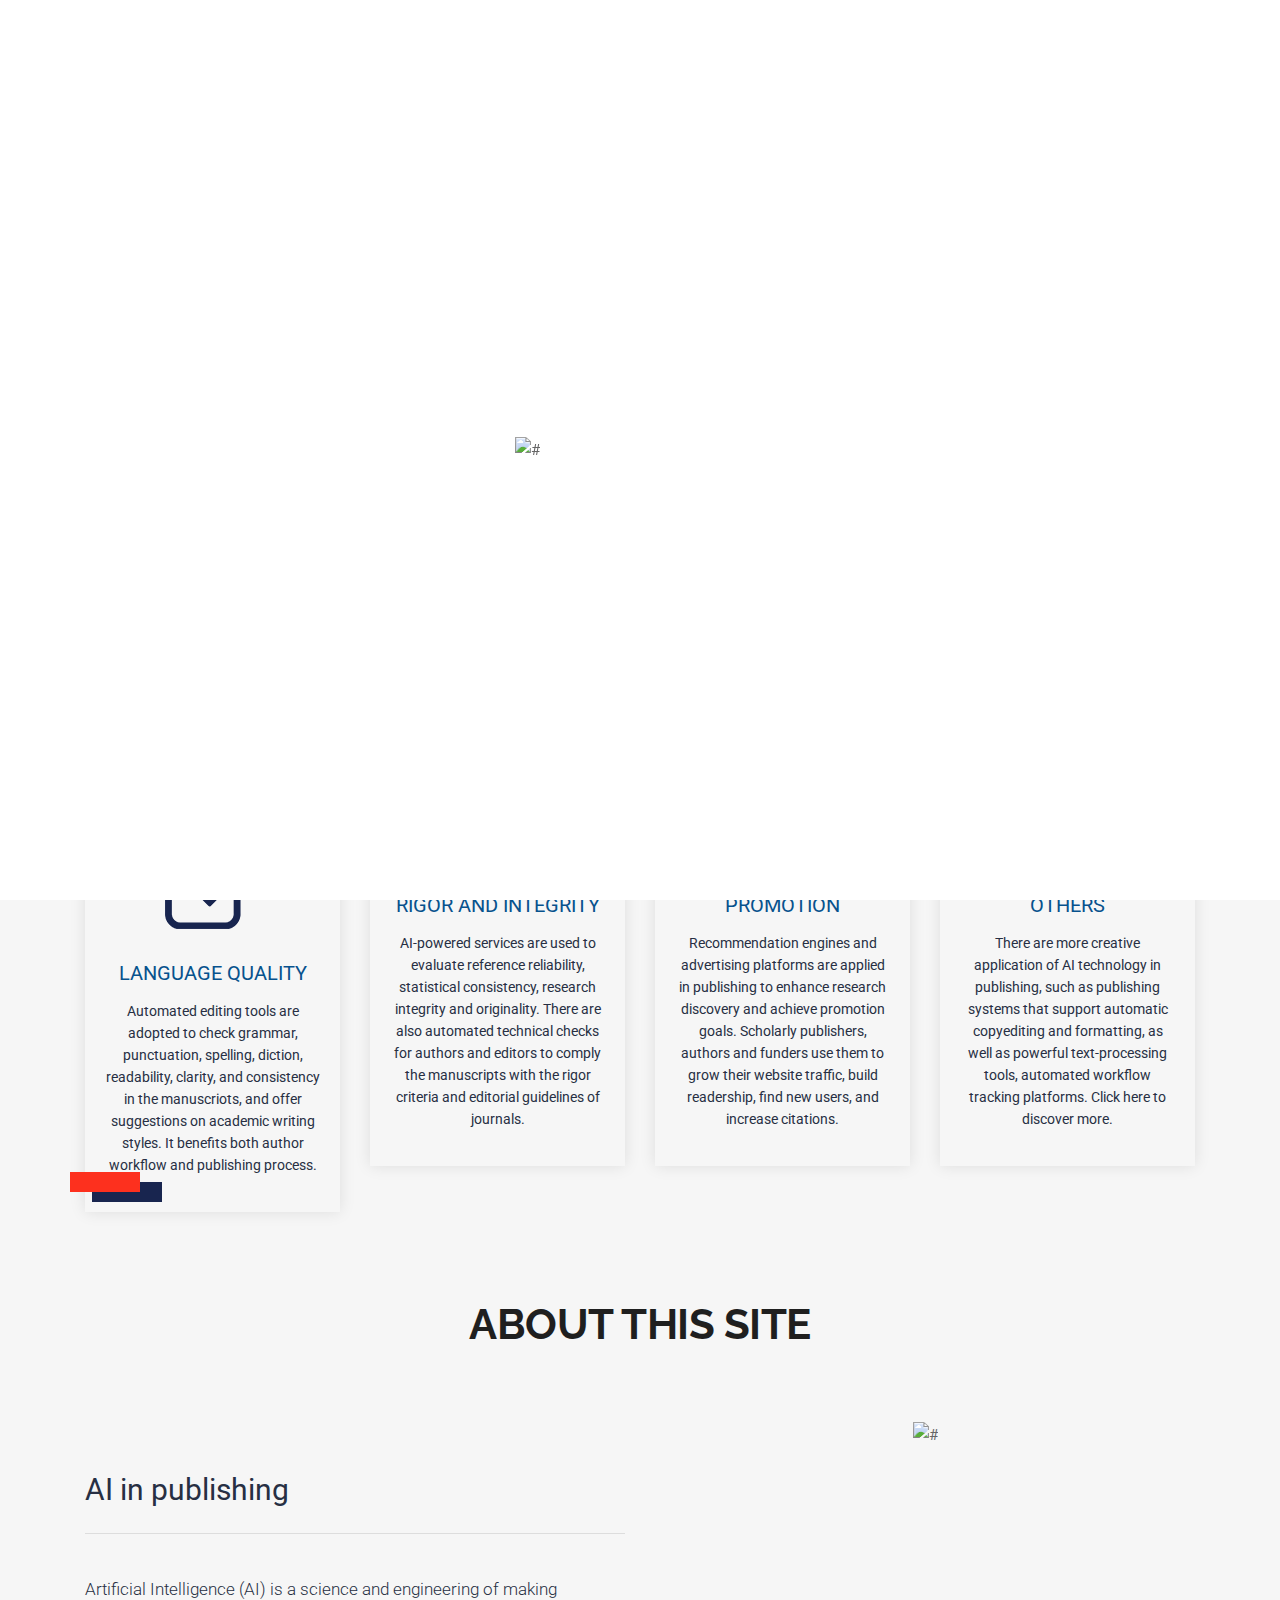
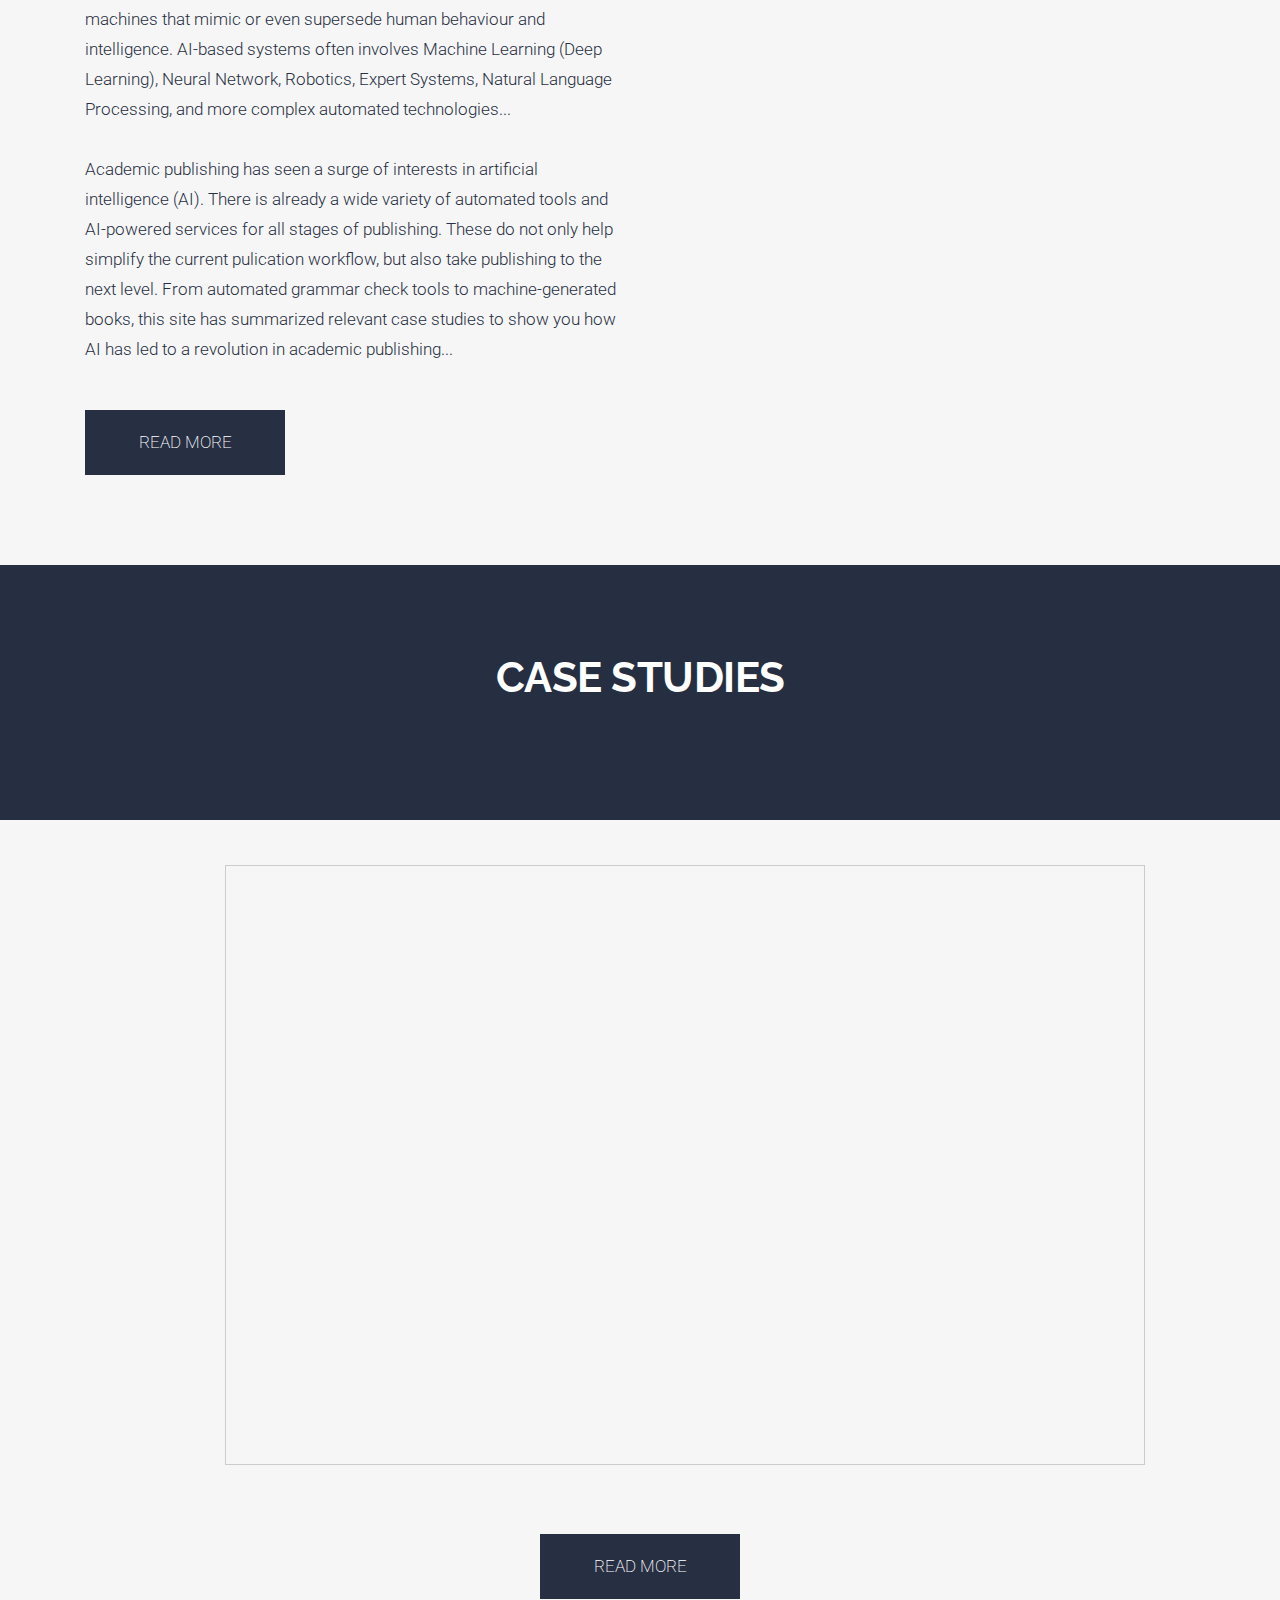
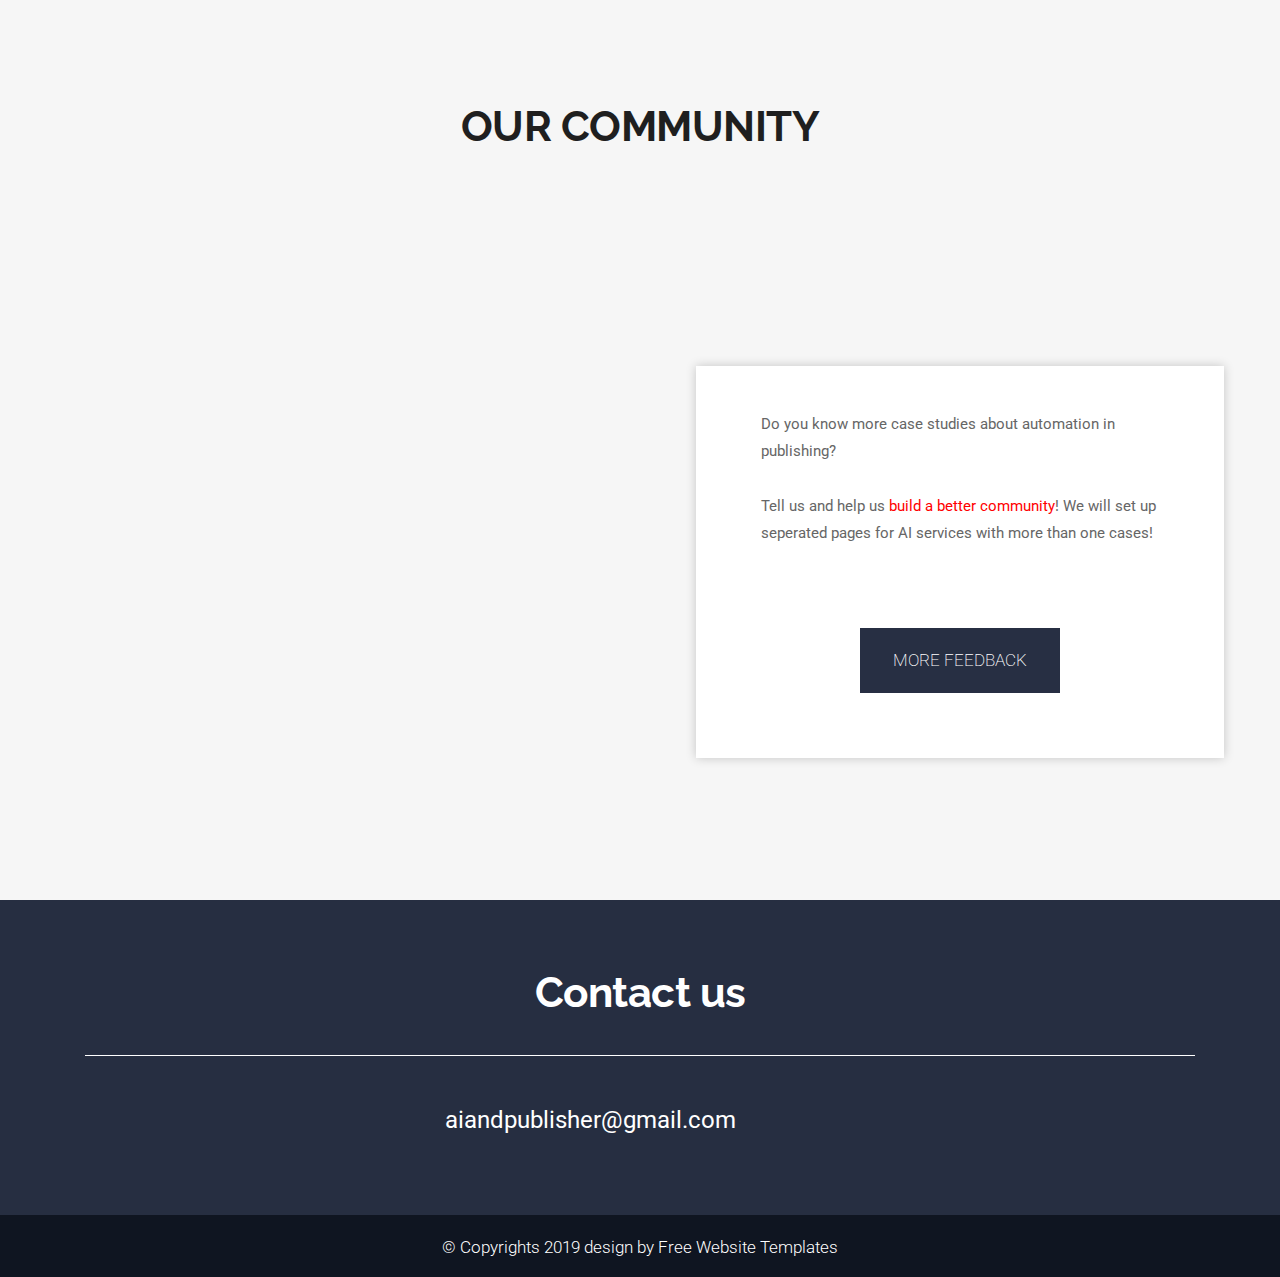
==== index.html @ 9fa007c0 "Update index.html" ====
<!DOCTYPE html>
<html lang="en">
   <!-- Basic -->
   <head>
      <meta charset="utf-8">
      <meta http-equiv="X-UA-Compatible" content="IE=edge">
      <!-- Mobile Metas -->
      <meta name="viewport" content="width=device-width, minimum-scale=1.0, maximum-scale=1.0, user-scalable=no">
      <!-- Site Metas -->
      <title>AI in Publishing - Case Study </title>
      <meta name="keywords" content="">
      <meta name="description" content="">
      <meta name="author" content="">
      <!-- Site Icons -->
      <link rel="shortcut icon" href="#" type="image/x-icon" />
      <link rel="apple-touch-icon" href="#" />
      <!-- Bootstrap CSS -->
      <link rel="stylesheet" href="css/bootstrap.min.css" />
      <!-- Pogo Slider CSS -->
      <link rel="stylesheet" href="css/pogo-slider.min.css" />
      <!-- Site CSS -->
      <link rel="stylesheet" href="css/style.css" />
      <!-- Responsive CSS -->
      <link rel="stylesheet" href="css/responsive.css" />
      <!-- Custom CSS -->
      <link rel="stylesheet" href="css/custom.css" />
      <!--[if lt IE 9]>
      <script src="https://oss.maxcdn.com/libs/html5shiv/3.7.0/html5shiv.js"></script>
      <script src="https://oss.maxcdn.com/libs/respond.js/1.4.2/respond.min.js"></script>
      <![endif]-->
   </head>
   <body id="home" data-spy="scroll" data-target="#navbar-wd" data-offset="98">
      <!-- LOADER -->
      <div id="preloader">
         <div class="loader">
            <img src="images/loader.gif" alt="#" />
         </div>
      </div>
      <!-- END LOADER -->
      <div class="wrapper">
      <nav id="sidebar">
         <div class="menu_section">
            <ul>
               <li><a href="index.html">Home</a></li>
               <li><a href="about.html">About</a></li>
               <li><a href="services.html">Case Studies</a></li>
               <li><a href="contact.html">Feedback</a></li>
            </ul>
         </div>
      </nav>
      <div id="content">
         <!-- Start header -->
         <header class="top-header">
            <div class="container">
               <div class="row">
                  <div class="col-sm-6">
                     <div class="logo_main">
                        <a href="index.html"><img src="images/main_logo.png" /></a>
                        
                     </div>
                  </div>
                  <div class="col-sm-6">
                     <button type="button" id="sidebarCollapse" class="btn btn-info navbar-btn"><img src="images/menu_icon.png"></button>
                  </div>
               </div>
            </div>
         </header>
         <!-- End header -->
         <!-- Start Banner -->
         <div class="ulockd-home-slider">
            <div class="container-fluid">
               <div class="row">
                  <div class="pogoSlider" id="js-main-slider">
                     <div class="pogoSlider-slide" style="background-image:url(images/slider_1.jpg);">
                        <div class="container">
                           <div class="row">
                              <div class="col-md-12">
                                 <div class="slide_text">
                                    <h6>PUBLISHING AI</h6> 
                                    <h4 style="font-size: 350%">Language Quality</h4>
                                    <h4 style="font-size: 230%">Better academic writing styles</h4>
                                    <br>
                                    <a class="readmore_bt" href="language_quality.html">Read More</a>
                                 </div>
                              </div>
                           </div>
                        </div>
                     </div>
                     <div class="pogoSlider-slide" style="background-image:url(images/slider_1.jpg);">
                        <div class="container">
                           <div class="row">
                              <div class="col-md-12">
                                 <div class="slide_text">
                                    <h6>PUBLISHING AI</h6> 
                                    <h4 style="font-size: 350%">Integrity and Rigor </h4>
                                   <h4 style="font-size: 230%">Compliance with academic criteria </h4>
                                    <br>
                                    <a class="readmore_bt" href="rigor.html">Read More</a>
                                 </div>
                              </div>
                           </div>
                        </div>
                     </div>
                     <div class="pogoSlider-slide" style="background-image:url(images/slider_1.jpg);">
                        <div class="container">
                           <div class="row">
                              <div class="col-md-12">
                                 <div class="slide_text">
                                    <h6>PUBLISHING AI</h6> 
                                    <h4 style="font-size: 350%">Promotion</h4>
                                    <h4 style="font-size: 230%">Boost discovery and reach</h4>
                                    <br>
                                    <a class="readmore_bt" href="promotion.html">Read More</a>
                                 </div>
                              </div>
                           </div>
                        </div>
                     </div>
                  </div>
                  <!-- .pogoSlider -->
               </div>
            </div>
         </div>
         <!-- End Banner -->
         
                  <!-- section -->
         <div class="section about_section layout_padding dash_bg">
            <div class="container">
               <div class="row">
                  <div class="col-md-12">
                     <div class="full">
                        <div class="heading_main text_align_center">
                           <h2>What AI Does</h2>
                        </div>
                     </div>
                  </div>
               </div>
               <div class="row">
                  <div class="col-xs-6 col-sm-6 col-md-6 col-lg-3">
                     <div class="full feature_box">
                      <a href="language_quality.html">
                         <div class="full icon">
                            <img class="default-block" src="images/icon_1.png" alt="#" />
                            <img class="default-none" src="images/icon_1w.png" alt="#" />
                         </div>
                         <div class="full">
                            <h4>Language Quality</h4>
                         </div>
                         <div class="full">
                           <p>Automated editing tools are adopted to check grammar, punctuation, spelling, diction, readability, clarity, and consistency in the manuscriots, and offer suggestions on academic writing styles. It benefits both author workflow and publishing process. </p>
                         </div>
                       </a>
                     </div>
                  </div>
                  <div class="col-xs-6 col-sm-6 col-md-6 col-lg-3">
                     <div class="full feature_box">
                      <a href="rigor.html">
                         <div class="full icon">
                            <img class="default-block" src="images/icon_2.png" alt="#" />
                            <img class="default-none" src="images/icon_2w.png" alt="#" />
                         </div>
                         <div class="full">
                            <h4>Rigor and Integrity</h4>
                         </div>
                         <div class="full">
                           <p>AI-powered services are used to evaluate reference reliability, statistical consistency, research integrity and originality. There are also automated technical checks for authors and editors to comply the manuscripts with the rigor criteria and editorial guidelines of journals.</p>
                         </div>
                       </a>
                     </div>
                  </div>
                  <div class="col-xs-6 col-sm-6 col-md-6 col-lg-3">
                     <div class="full feature_box">
                      <a href="promotion.html">
                         <div class="full icon">
                            <img class="default-block" src="images/icon_3.png" alt="#" />
                            <img class="default-none" src="images/icon_3w.png" alt="#" />
                         </div>
                         <div class="full">
                            <h4>Promotion</h4>
                         </div>
                         <div class="full">
                           <p>Recommendation engines and advertising platforms are applied in publishing to enhance research discovery and achieve promotion goals. Scholarly publishers, authors and funders use them to grow their website traffic, build readership, find new users, and increase citations. </p>
                         </div>
                       </a>
                     </div>
                  </div>
                  <div class="col-xs-6 col-sm-6 col-md-6 col-lg-3">
                     <div class="full feature_box">
                      <a href="services.html">
                         <div class="full icon">
                            <img class="default-block" src="images/icon_4.png" alt="#" />
                            <img class="default-none" src="images/icon_4w.png" alt="#" />
                         </div>
                         <div class="full">
                            <h4>Others</h4>
                         </div>
                         <div class="full">
                           <p>There are more creative application of AI technology in publishing, such as publishing systems that support automatic copyediting and formatting, as well as powerful text-processing tools, automated workflow tracking platforms. Click here to discover more.</p>
                         </div>
                       </a>
                     </div>
                  </div>
               </div>
            </div>
         </div>
         <!-- end section -->
         <!-- section -->
         <div class="section about_section layout_padding padding_top_0">
            <div class="container">
               <div class="row">
                  <div class="col-md-12">
                     <div class="full">
                        <div class="heading_main text_align_center">
                           <h2 class="margin-bottom_30">about this site</h2>
                        </div>
                     </div>
                  </div>
               </div>
               <div class="row">
                <div class="col-xs-6 col-sm-6 col-md-6 col-lg-6">
                     <div class="full">
                        <div class="heading_small">
                          <h4>AI in publishing</h4>
                        </div>
                        <p>Artificial Intelligence (AI) is a science and engineering of making machines that mimic or even supersede human behaviour and intelligence. AI-based systems often involves Machine Learning (Deep Learning), Neural Network, Robotics, Expert Systems, Natural Language Processing, and more complex automated technologies... <br><br>Academic publishing has seen a surge of interests in artificial intelligence (AI). There is already a wide variety of automated tools and AI-powered services for all stages of publishing. These do not only help simplify the current pulication workflow, but also take publishing to the next level. From automated grammar check tools to machine-generated books, this site has summarized relevant case studies to show you how AI has led to a revolution in academic publishing...</p>
                      </div>
                      <div class="full margin-top_30">
                        <a class="readmore_bt" href="about.html">Read More</a>
                      </div>
                  </div>
                  <div class="col-xs-6 col-sm-6 col-md-6 col-lg-6">
                     <div class="full text_align_center">
                        <img class="img-responsive" src="images/f1.png" alt="#" />   
                      </div>
                  </div>
               </div>
            </div>
         </div>
         <!-- end section -->

         <!-- section -->
         <div class="section layout_padding dark_blue_layout white_fonts">
            <div class="row">
                  <div class="col-md-12">
                     <div class="full">
                        <div class="heading_main text_align_center margin-bottom_30">
                           <h2>Case Studies </h2>
                        </div>
                     </div>
                  </div>
               </div>
         </div>

         <div class="section about_section layout_padding padding_top_0">
            <div class="container">
               <div class="row">
                  <div class="col-lg-10 offset-lg-1">
                     <div class="full text_align_center">
                         <iframe class="airtable-embed" src="https://airtable.com/embed/shrfWEnalj3MerkNa?backgroundColor=orange&viewControls=on" frameborder="0" onmousewheel="" width="100%" height="600" style="background: transparent; border: 1px solid #ccc; margin:45px"></iframe>
                     </div>
                  </div>
               </div>
               <div class="row">
                  <div class="col-md-12">
                     <div class="full center">
                        <a class="readmore_bt" href="about.html" style="margin:15px">Read More</a>
                      </div>
                  </div>
               </div>
            </div>
         </div>
         <!-- end section -->
         <!-- section -->
         <!-- section -->
         <div class="section about_section padding_top_0" style="padding:0">
            <div class="container-fluid">
              <div class="row">
                  <div class="col-md-12">
                     <div class="full">
                        <div class="heading_main text_align_center">
                           <h2 class="margin-bottom_30">Our Community</h2>
                        </div>
                     </div>
                  </div>
               </div>
               <div class="row">
                  <div class="col-md-6 fc3726 padding_0">
                     <div class="full">
                        <div class="row">
                           <div class="col-sm-12 col-md-10 offset-lg-1">
                            <div class="full contact_formb margin-bottom_20">
                             <iframe id="JotFormIFrame-211667403985362" title="Join us for more information!" onload="window.parent.scrollTo(0,0)" allowtransparency="true" allowfullscreen="true" allow="geolocation; microphone; camera" src="https://form.jotform.com/211667403985362" frameborder="0" style=" min-width: 100%; height:450px; border:none;" scrolling="no" > </iframe>
                             <!-- change into the following chunk if it exceeds the query limits -->
      <!-- 
      <iframe height="472" title="Embedded Subscriber Form" allowtransparency="true" frameborder="0" scrolling="no" style="width:100%;border:none" src="https://publishingai.wufoo.com/embed/zpnejo01nu1j0r/"> <a href="https://publishingai.wufoo.com/forms/zpnejo01nu1j0r/">Fill out the subscriber form!</a> </iframe>
         -->
                              </div>
                           </div>
                        </div>
                     </div>
                   </div>
                  <div class="col-md-6 padding_0 fc3726">
                     <div class="full">
                        <div class="row">
                           <div class="col-sm-12 col-md-10 offset-lg-1">
                              <div class="full contact_form">
                                <div>
                                  <div class="slogan">Do you know more case studies about automation in publishing?
                                  <br>
                                  <br>
                                  Tell us and help us <span style="color:#ff0000;">build a better community</span>! We will set up seperated pages for AI services with more than one cases! </div>
                                  <br>
                                  <br>
                                  <br>
                                 <div class="center">
                                 <a class="readmore_bt" href="contact.html">More Feedback</a>
                                 </div>
                                </div>
                             </div>
                           </div>
                        </div>
                     </div>
                  </div>
               </div>
            </div>
         </div>
         <!-- end section -->

         <!-- Start Footer -->
         <footer class="footer-box">
            <div class="container">
               <div class="row">
                  <div class="col-md-12">
                      <div class="heading_main text_align_center margin-bottom_30 white_fonts">
                           <h2>Contact us</h2>
                      </div>
                  </div>
                 
               </div>

               <div class="row">
                <div class="col-md-12">
                  <div class="footer_blog_last text_align_center white_fonts">
                              <ul>
                                <li><small>aiandpublisher@gmail.com</small></li>
                                <li><a href="#"><i class="fa fa-twitter"></i></a></li>
                                <li><a href="#"><i class="fa fa-google-plus"></i></a></li>
                                <li><a href="#"><i class="fa fa-linkedin"></i></a></li>
                              </ul>
                          </h3>
                        </div>
                  </div>
               </div>
            </div>
         </footer>
         <!-- End Footer -->
         <div class="footer_bottom">
            <div class="container">
               <div class="row">
                  <div class="col-12">
                     <p class="crp">© Copyrights 2019 design by <a href="https://html.design" title="Free Website Templates">Free Website Templates</a></p>
                  </div>
               </div>
            </div>
         </div>
      </div>
      <a href="#" id="scroll-to-top" class="hvr-radial-out"><i class="fa fa-angle-up"></i></a>
      <!-- ALL JS FILES -->
      <script src="js/jquery.min.js"></script>
      <script src="js/popper.min.js"></script>
      <script src="js/bootstrap.min.js"></script>
      <!-- ALL PLUGINS -->
      <script src="js/jquery.magnific-popup.min.js"></script>
      <script src="js/jquery.pogo-slider.min.js"></script>
      <script src="js/slider-index.js"></script>
      <script src="js/smoothscroll.js"></script>
      <script src="js/form-validator.min.js"></script>
      <script src="js/contact-form-script.js"></script>
      <script src="js/isotope.min.js"></script>
      <script src="js/images-loded.min.js"></script>
      <script src="js/custom.js"></script>
     
     
      <script>
         $(document).ready(function() {
           $('#sidebarCollapse').on('click', function() {
             $('#sidebar, #content').toggleClass('active');
             $('.collapse.in').toggleClass('in');
             $('a[aria-expanded=true]').attr('aria-expanded', 'false');
           });
         });
      </script>
      
   </body>
</html>
---- css/pogo-slider.min.css ----
.pogoSlider-dir-btn:focus,
.pogoSlider-nav-btn:focus {
	outline: 0
}

.pogoSlider {
	width: 100%;
	height: 0;
	padding-bottom: 50% !important;
	position: relative;
	overflow: hidden
}

#column-left .pogoSlider,
#column-right .pogoSlider,
#content .pogoSlider {
	margin-bottom: 20px
}

.pogoSlider--banner .pogoSlider-slide {
	ms-filter: "progid:DXImageTransform.Microsoft.Alpha(Opacity=100)";
	filter: alpha(opacity=100);
	opacity: 1
}

.pogoSlider-slide {
	width: 100%;
	height: 100%;
	position: absolute;
	background-size: cover;
	-ms-filter: "progid:DXImageTransform.Microsoft.Alpha(Opacity=0)";
	filter: alpha(opacity=0);
	opacity: 0;
	-webkit-perspective: 1300px;
	perspective: 1300px;
	overflow: hidden
}

.pogoSlider-loading {
	position: absolute;
	top: 0;
	left: 0;
	width: 100%;
	height: 100%;
	background: #eaeaea;
	z-index: 11
}

.pogoSlider-loading-icon {
	position: absolute;
	top: 50%;
	margin-top: -18px;
	left: 50%;
	margin-left: -18px;
	width: 36px;
	height: 36px;
	background-image: url([data-uri])
}

.pogoSlider-slide-element {
	-webkit-animation-fill-mode: both;
	animation-fill-mode: both
}

.m-pogoSlider .pogoSlider-slide-element {
	position: absolute;
	margin: 0;
	box-sizing: border-box
}

.pogoSlider-progressBar {
	position: absolute;
	width: 100%;
	height: 5px;
	top: 0;
	left: 0;
	background: #fff;
	-ms-filter: "progid:DXImageTransform.Microsoft.Alpha(Opacity=20)";
	filter: alpha(opacity=20);
	background: rgba(255, 255, 255, .2);
	z-index: 6
}

.pogoSlider-progressBar-duration {
	position: absolute;
	height: 100%;
	left: 0;
	width: 0;
	background: #fff;
	-ms-filter: "progid:DXImageTransform.Microsoft.Alpha(Opacity=40)";
	filter: alpha(opacity=40);
	background: rgba(255, 255, 255, .4)
}

.pogoSlider-dir-btn {
	position: absolute;
	z-index: 10;
	background: 0 0;
	width: 20px;
	height: 20px;
	border-color: #eaeaea;
	border-color: rgba(255, 255, 255, .7);
	border-style: solid;
	-webkit-transform: rotate(45deg);
	-ms-transform: rotate(45deg);
	transform: rotate(45deg);
	cursor: pointer
}

.pogoSlider-dir-btn:hover {
	border-color: #fff
}

.pogoSlider--dirBottomLeft .pogoSlider-dir-btn--prev,
.pogoSlider--dirBottomRight .pogoSlider-dir-btn--prev,
.pogoSlider--dirCenterHorizontal .pogoSlider-dir-btn--prev,
.pogoSlider--dirTopLeft .pogoSlider-dir-btn--prev,
.pogoSlider--dirTopRight .pogoSlider-dir-btn--prev {
	border-width: 0 0 3px 3px
}

.pogoSlider--dirBottomLeft .pogoSlider-dir-btn--next,
.pogoSlider--dirBottomRight .pogoSlider-dir-btn--next,
.pogoSlider--dirCenterHorizontal .pogoSlider-dir-btn--next,
.pogoSlider--dirTopLeft .pogoSlider-dir-btn--next,
.pogoSlider--dirTopRight .pogoSlider-dir-btn--next {
	border-width: 3px 3px 0 0
}

.pogoSlider--dirCenterVertical .pogoSlider-dir-btn--next {
	border-width: 3px 0 0 3px
}

.pogoSlider--dirCenterVertical .pogoSlider-dir-btn--prev {
	border-width: 0 3px 3px 0
}

.pogoSlider--dirCenterVertical .pogoSlider-dir-btn--next,
.pogoSlider--dirTopLeft .pogoSlider-dir-btn,
.pogoSlider--dirTopRight .pogoSlider-dir-btn {
	top: 14px
}

.pogoSlider--dirBottomLeft .pogoSlider-dir-btn--prev,
.pogoSlider--dirCenterHorizontal .pogoSlider-dir-btn--prev,
.pogoSlider--dirTopLeft .pogoSlider-dir-btn--prev {
	left: 14px
}

.pogoSlider--dirBottomLeft .pogoSlider-dir-btn--next,
.pogoSlider--dirTopLeft .pogoSlider-dir-btn--next {
	left: 50px
}

.pogoSlider--dirBottomRight .pogoSlider-dir-btn--prev,
.pogoSlider--dirTopRight .pogoSlider-dir-btn--prev {
	right: 50px
}

.pogoSlider--dirBottomRight .pogoSlider-dir-btn--next,
.pogoSlider--dirCenterHorizontal .pogoSlider-dir-btn--next,
.pogoSlider--dirTopRight .pogoSlider-dir-btn--next {
	right: 14px
}

.pogoSlider--dirBottomLeft .pogoSlider-dir-btn,
.pogoSlider--dirBottomRight .pogoSlider-dir-btn,
.pogoSlider--dirCenterVertical .pogoSlider-dir-btn--prev {
	bottom: 14px
}

.pogoSlider--dirCenterVertical .pogoSlider-dir-btn {
	left: 50%;
	margin-left: -10px
}

.pogoSlider--dirCenterHorizontal .pogoSlider-dir-btn {
	top: 50%;
	margin-top: -10px
}

.pogoSlider-nav {
	position: absolute;
	padding: 0;
	margin: 0;
	z-index: 10
}

.pogoSlider--navBottom .pogoSlider-nav,
.pogoSlider--navTop .pogoSlider-nav {
	left: 50%;
	-webkit-transform: translateX(-50%);
	-ms-transform: translateX(-50%);
	transform: translateX(-50%)
}

.pogoSlider--navTop .pogoSlider-nav {
	top: 10px
}

.pogoSlider--navBottom .pogoSlider-nav {
	bottom: 10px
}

.pogoSlider--navBottom .pogoSlider-nav li,
.pogoSlider--navTop .pogoSlider-nav li {
	display: inline;
	margin: 0 6px
}

.pogoSlider--navLeft .pogoSlider-nav,
.pogoSlider--navRight .pogoSlider-nav {
	top: 50%;
	-webkit-transform: translateY(-50%);
	-ms-transform: translateY(-50%);
	transform: translateY(-50%)
}

.pogoSlider--navLeft .pogoSlider-nav {
	left: 10px
}

.pogoSlider--navRight .pogoSlider-nav {
	right: 10px
}

.pogoSlider--navLeft .pogoSlider-nav li,
.pogoSlider--navRight .pogoSlider-nav li {
	display: block;
	margin: 6px 0
}

.pogoSlider-nav-btn {
	background: #ccc;
	background: rgba(255, 255, 255, .5);
	border: none;
	border-radius: 10px;
	width: 40px;
	height: 10px;
	box-shadow: 0 1px 1px rgba(0, 0, 0, .1);
	cursor: pointer
}

.pogoSlider-nav-btn--selected {
	background: #fff;
	box-shadow: 0 1px 1px rgba(0, 0, 0, .3)
}

.pogoSlider-slide-slice {
	overflow: hidden;
	position: absolute;
	background-size: cover
}

.pogoSlider-slide-slice-inner {
	position: absolute;
	overflow: hidden
}

.pogoSlider-animation-slideDownIn {
	-webkit-animation-name: slideDownIn;
	animation-name: slideDownIn
}

@-webkit-keyframes slideDownIn {
	0% {
		-webkit-transform: translateY(-50px);
		transform: translateY(-50px);
		opacity: 0
	}
	100% {
		-webkit-transform: translateY(0);
		transform: translateY(0);
		opacity: 1
	}
}

@keyframes slideDownIn {
	0% {
		-webkit-transform: translateY(-50px);
		transform: translateY(-50px);
		opacity: 0
	}
	100% {
		-webkit-transform: translateY(0);
		transform: translateY(0);
		opacity: 1
	}
}

.pogoSlider-animation-slideDownOut {
	-webkit-animation-name: slideDownOut;
	animation-name: slideDownOut
}

@-webkit-keyframes slideDownOut {
	0% {
		-webkit-transform: translateY(0);
		transform: translateY(0);
		opacity: 1
	}
	100% {
		-webkit-transform: translateY(50px);
		transform: translateY(50px);
		opacity: 0
	}
}

@keyframes slideDownOut {
	0% {
		-webkit-transform: translateY(0);
		transform: translateY(0);
		opacity: 1
	}
	100% {
		-webkit-transform: translateY(50px);
		transform: translateY(50px);
		opacity: 0
	}
}

.pogoSlider-animation-slideUpIn {
	-webkit-animation-name: slideUpIn;
	animation-name: slideUpIn
}

@-webkit-keyframes slideUpIn {
	0% {
		-webkit-transform: translateY(50px);
		transform: translateY(50px);
		opacity: 0
	}
	100% {
		-webkit-transform: translateY(0);
		transform: translateY(0);
		opacity: 1
	}
}

@keyframes slideUpIn {
	0% {
		-webkit-transform: translateY(50px);
		transform: translateY(50px);
		opacity: 0
	}
	100% {
		-webkit-transform: translateY(0);
		transform: translateY(0);
		opacity: 1
	}
}

.pogoSlider-animation-slideUpOut {
	-webkit-animation-name: slideUpOut;
	animation-name: slideUpOut
}

@-webkit-keyframes slideUpOut {
	0% {
		-webkit-transform: translateY(0);
		transform: translateY(0);
		opacity: 1
	}
	100% {
		-webkit-transform: translateY(50px);
		transform: translateY(50px);
		opacity: 0
	}
}

@keyframes slideUpOut {
	0% {
		-webkit-transform: translateY(0);
		transform: translateY(0);
		opacity: 1
	}
	100% {
		-webkit-transform: translateY(50px);
		transform: translateY(50px);
		opacity: 0
	}
}

.pogoSlider-animation-slideRightIn {
	-webkit-animation-name: slideRightIn;
	animation-name: slideRightIn
}

.pogoSlider-animation-slideRightOut {
	-webkit-animation-name: slideRightOut;
	animation-name: slideRightOut
}

@-webkit-keyframes slideRightIn {
	0% {
		-webkit-transform: translateX(-50px);
		transform: translateX(-50px);
		opacity: 0
	}
	100% {
		-webkit-transform: translateX(0);
		transform: translateX(0);
		opacity: 1
	}
}

@keyframes slideRightIn {
	0% {
		-webkit-transform: translateX(-50px);
		transform: translateX(-50px);
		opacity: 0
	}
	100% {
		-webkit-transform: translateX(0);
		transform: translateX(0);
		opacity: 1
	}
}

@-webkit-keyframes slideRightOut {
	0% {
		-webkit-transform: translateX(0);
		transform: translateX(0);
		opacity: 1
	}
	100% {
		-webkit-transform: translateX(50px);
		transform: translateX(50px);
		opacity: 0
	}
}

@keyframes slideRightOut {
	0% {
		-webkit-transform: translateX(0);
		transform: translateX(0);
		opacity: 1
	}
	100% {
		-webkit-transform: translateX(50px);
		transform: translateX(50px);
		opacity: 0
	}
}

.pogoSlider-animation-slideLeftIn {
	-webkit-animation-name: slideLeftIn;
	animation-name: slideLeftIn
}

.pogoSlider-animation-slideLeftOut {
	-webkit-animation-name: slideLeftOut;
	animation-name: slideLeftOut
}

@-webkit-keyframes slideLeftIn {
	0% {
		-webkit-transform: translateX(50px);
		transform: translateX(50px);
		opacity: 0
	}
	100% {
		-webkit-transform: translateX(0);
		transform: translateX(0);
		opacity: 1
	}
}

@keyframes slideLeftIn {
	0% {
		-webkit-transform: translateX(50px);
		transform: translateX(50px);
		opacity: 0
	}
	100% {
		-webkit-transform: translateX(0);
		transform: translateX(0);
		opacity: 1
	}
}

@-webkit-keyframes slideLeftOut {
	0% {
		-webkit-transform: translateX(0);
		transform: translateX(0);
		opacity: 1
	}
	100% {
		-webkit-transform: translateX(-50px);
		transform: translateX(-50px);
		opacity: 0
	}
}

@keyframes slideLeftOut {
	0% {
		-webkit-transform: translateX(0);
		transform: translateX(0);
		opacity: 1
	}
	100% {
		-webkit-transform: translateX(-50px);
		transform: translateX(-50px);
		opacity: 0
	}
}

.pogoSlider-animation-expandIn {
	-webkit-animation-name: expandIn;
	animation-name: expandIn
}

.pogoSlider-animation-expandOut {
	-webkit-animation-name: expandOut;
	animation-name: expandOut
}

@-webkit-keyframes expandIn {
	0% {
		-webkit-transform: scale(.7);
		transform: scale(.7);
		opacity: 0
	}
	100% {
		-webkit-transform: scale(1);
		transform: scale(1);
		opacity: 1
	}
}

@keyframes expandIn {
	0% {
		-webkit-transform: scale(.7);
		transform: scale(.7);
		opacity: 0
	}
	100% {
		-webkit-transform: scale(1);
		transform: scale(1);
		opacity: 1
	}
}

@-webkit-keyframes expandOut {
	0% {
		-webkit-transform: scale(1);
		transform: scale(1);
		opacity: 1
	}
	100% {
		-webkit-transform: scale(1.5);
		transform: scale(1.5);
		opacity: 0
	}
}

@keyframes expandOut {
	0% {
		-webkit-transform: scale(1);
		transform: scale(1);
		opacity: 1
	}
	100% {
		-webkit-transform: scale(1.5);
		transform: scale(1.5);
		opacity: 0
	}
}

.pogoSlider-animation-contractIn {
	-webkit-animation-name: contractIn;
	animation-name: contractIn
}

.pogoSlider-animation-contractOut {
	-webkit-animation-name: contractOut;
	animation-name: contractOut
}

@-webkit-keyframes contractIn {
	0% {
		-webkit-transform: scale(2);
		transform: scale(2);
		opacity: 0
	}
	100% {
		-webkit-transform: scale(1);
		transform: scale(1);
		opacity: 1
	}
}

@keyframes contractIn {
	0% {
		-webkit-transform: scale(2);
		transform: scale(2);
		opacity: 0
	}
	100% {
		-webkit-transform: scale(1);
		transform: scale(1);
		opacity: 1
	}
}

@-webkit-keyframes contractOut {
	0% {
		-webkit-transform: scale(1);
		transform: scale(1);
		opacity: 1
	}
	100% {
		-webkit-transform: scale(.5);
		transform: scale(.5);
		opacity: 0
	}
}

@keyframes contractOut {
	0% {
		-webkit-transform: scale(1);
		transform: scale(1);
		opacity: 1
	}
	100% {
		-webkit-transform: scale(.5);
		transform: scale(.5);
		opacity: 0
	}
}

.pogoSlider-animation-spinIn {
	-webkit-animation-name: spinIn;
	animation-name: spinIn
}

.pogoSlider-animation-spinOut {
	-webkit-animation-name: spinOut;
	animation-name: spinOut
}

@-webkit-keyframes spinIn {
	0% {
		-webkit-backface-visibility: hidden;
		backface-visibility: hidden;
		-webkit-transform: scale(0)rotate(720deg);
		transform: scale(0)rotate(720deg)
	}
	100% {
		-webkit-backface-visibility: hidden;
		backface-visibility: hidden;
		-webkit-transform: scale(1)rotate(0);
		transform: scale(1)rotate(0)
	}
}

@keyframes spinIn {
	0% {
		-webkit-backface-visibility: hidden;
		backface-visibility: hidden;
		-webkit-transform: scale(0)rotate(720deg);
		transform: scale(0)rotate(720deg)
	}
	100% {
		-webkit-backface-visibility: hidden;
		backface-visibility: hidden;
		-webkit-transform: scale(1)rotate(0);
		transform: scale(1)rotate(0)
	}
}

@-webkit-keyframes spinOut {
	0% {
		-webkit-backface-visibility: hidden;
		backface-visibility: hidden;
		-webkit-transform: scale(1)rotate(0);
		transform: scale(1)rotate(0)
	}
	100% {
		-webkit-backface-visibility: hidden;
		backface-visibility: hidden;
		-webkit-transform: scale(0)rotate(720deg);
		transform: scale(0)rotate(720deg)
	}
}

@keyframes spinOut {
	0% {
		-webkit-backface-visibility: hidden;
		backface-visibility: hidden;
		-webkit-transform: scale(1)rotate(0);
		transform: scale(1)rotate(0)
	}
	100% {
		-webkit-backface-visibility: hidden;
		backface-visibility: hidden;
		-webkit-transform: scale(0)rotate(720deg);
		transform: scale(0)rotate(720deg)
	}
}

.pogoSlider-animation-sideFallIn {
	-webkit-transform-style: preserve-3d;
	transform-style: preserve-3d;
	-webkit-animation-name: sideFallIn;
	animation-name: sideFallIn
}

.pogoSlider-animation-sideFallOut {
	-webkit-transform-style: preserve-3d;
	transform-style: preserve-3d;
	-webkit-animation-name: sideFallOut;
	animation-name: sideFallOut
}

@-webkit-keyframes sideFallIn {
	0% {
		-webkit-transform: translate(30%)translateZ(600px)rotate(10deg);
		transform: translate(30%)translateZ(600px)rotate(10deg);
		opacity: 0
	}
	100% {
		-webkit-transform: translate(0)translateZ(0)rotate(0);
		transform: translate(0)translateZ(0)rotate(0);
		opacity: 1
	}
}

@keyframes sideFallIn {
	0% {
		-webkit-transform: translate(30%)translateZ(600px)rotate(10deg);
		transform: translate(30%)translateZ(600px)rotate(10deg);
		opacity: 0
	}
	100% {
		-webkit-transform: translate(0)translateZ(0)rotate(0);
		transform: translate(0)translateZ(0)rotate(0);
		opacity: 1
	}
}

@-webkit-keyframes sideFallOut {
	0% {
		-webkit-transform: translate(0)translateZ(0)rotate(0);
		transform: translate(0)translateZ(0)rotate(0);
		opacity: 1
	}
	100% {
		-webkit-transform: translate(30%)translateZ(600px)rotate(10deg);
		transform: translate(30%)translateZ(600px)rotate(10deg);
		opacity: 0
	}
}

@keyframes sideFallOut {
	0% {
		-webkit-transform: translate(0)translateZ(0)rotate(0);
		transform: translate(0)translateZ(0)rotate(0);
		opacity: 1
	}
	100% {
		-webkit-transform: translate(30%)translateZ(600px)rotate(10deg);
		transform: translate(30%)translateZ(600px)rotate(10deg);
		opacity: 0
	}
}

.pogoSlider-animation-horizontal3DFlipIn {
	-webkit-transform-style: preserve-3d;
	transform-style: preserve-3d;
	-webkit-animation-name: horizontal3DFlipIn;
	animation-name: horizontal3DFlipIn
}

.pogoSlider-animation-horizontal3DFlipOut {
	-webkit-transform-style: preserve-3d;
	transform-style: preserve-3d;
	-webkit-animation-name: horizontal3DFlipOut;
	animation-name: horizontal3DFlipOut
}

@-webkit-keyframes horizontal3DFlipIn {
	0% {
		-webkit-transform: rotateY(-70deg);
		transform: rotateY(-70deg);
		opacity: 0
	}
	100% {
		-webkit-transform: rotateY(0);
		transform: rotateY(0);
		opacity: 1
	}
}

@keyframes horizontal3DFlipIn {
	0% {
		-webkit-transform: rotateY(-70deg);
		transform: rotateY(-70deg);
		opacity: 0
	}
	100% {
		-webkit-transform: rotateY(0);
		transform: rotateY(0);
		opacity: 1
	}
}

@-webkit-keyframes horizontal3DFlipOut {
	0% {
		-webkit-transform: rotateY(0);
		transform: rotateY(0);
		opacity: 1
	}
	100% {
		-webkit-transform: rotateY(-70deg);
		transform: rotateY(-70deg);
		opacity: 0
	}
}

@keyframes horizontal3DFlipOut {
	0% {
		-webkit-transform: rotateY(0);
		transform: rotateY(0);
		opacity: 1
	}
	100% {
		-webkit-transform: rotateY(-70deg);
		transform: rotateY(-70deg);
		opacity: 0
	}
}

.pogoSlider-animation-vertical3DFlipIn {
	-webkit-transform-style: preserve-3d;
	transform-style: preserve-3d;
	-webkit-animation-name: vertical3DFlipIn;
	animation-name: vertical3DFlipIn
}

.pogoSlider-animation-vertical3DFlipOut {
	-webkit-transform-style: preserve-3d;
	transform-style: preserve-3d;
	-webkit-animation-name: vertical3DFlipOut;
	animation-name: vertical3DFlipOut
}

@-webkit-keyframes vertical3DFlipIn {
	0% {
		-webkit-transform: rotateX(-70deg);
		transform: rotateX(-70deg);
		opacity: 0
	}
	100% {
		-webkit-transform: rotateX(0);
		transform: rotateX(0);
		opacity: 1
	}
}

@keyframes vertical3DFlipIn {
	0% {
		-webkit-transform: rotateX(-70deg);
		transform: rotateX(-70deg);
		opacity: 0
	}
	100% {
		-webkit-transform: rotateX(0);
		transform: rotateX(0);
		opacity: 1
	}
}

@-webkit-keyframes vertical3DFlipOut {
	0% {
		-webkit-transform: rotateX(0);
		transform: rotateX(0);
		opacity: 1
	}
	100% {
		-webkit-transform: rotateX(-70deg);
		transform: rotateX(-70deg);
		opacity: 0
	}
}

@keyframes vertical3DFlipOut {
	0% {
		-webkit-transform: rotateX(0);
		transform: rotateX(0);
		opacity: 1
	}
	100% {
		-webkit-transform: rotateX(-70deg);
		transform: rotateX(-70deg);
		opacity: 0
	}
}

.pogoSlider-animation-3DPivotIn {
	-webkit-transform-style: preserve-3d;
	transform-style: preserve-3d;
	-webkit-animation-name: pivotIn;
	animation-name: pivotIn
}

.pogoSlider-animation-3DPivotOut {
	-webkit-transform-style: preserve-3d;
	transform-style: preserve-3d;
	-webkit-animation-name: pivotOut;
	animation-name: pivotOut
}

@-webkit-keyframes pivotIn {
	0% {
		-webkit-transform: rotateX(-60deg);
		transform: rotateX(-60deg);
		-webkit-transform-origin: 50% 0;
		transform-origin: 50% 0;
		opacity: 0
	}
	100% {
		-webkit-transform: rotateX(0);
		transform: rotateX(0);
		-webkit-transform-origin: 0 0;
		transform-origin: 0 0;
		opacity: 1
	}
}

@keyframes pivotIn {
	0% {
		-webkit-transform: rotateX(-60deg);
		transform: rotateX(-60deg);
		-webkit-transform-origin: 50% 0;
		transform-origin: 50% 0;
		opacity: 0
	}
	100% {
		-webkit-transform: rotateX(0);
		transform: rotateX(0);
		-webkit-transform-origin: 0 0;
		transform-origin: 0 0;
		opacity: 1
	}
}

@-webkit-keyframes pivotOut {
	0% {
		-webkit-transform: rotateX(0);
		transform: rotateX(0);
		-webkit-transform-origin: 0 0;
		transform-origin: 0 0;
		opacity: 1
	}
	100% {
		-webkit-transform: rotateX(-60deg);
		transform: rotateX(-60deg);
		-webkit-transform-origin: 50% 0;
		transform-origin: 50% 0;
		opacity: 0
	}
}

@keyframes pivotOut {
	0% {
		-webkit-transform: rotateX(0);
		transform: rotateX(0);
		-webkit-transform-origin: 0 0;
		transform-origin: 0 0;
		opacity: 1
	}
	100% {
		-webkit-transform: rotateX(-60deg);
		transform: rotateX(-60deg);
		-webkit-transform-origin: 50% 0;
		transform-origin: 50% 0;
		opacity: 0
	}
}

.pogoSlider-animation-rollLeftIn {
	-webkit-animation-name: rollLeftIn;
	animation-name: rollLeftIn
}

.pogoSlider-animation-rollLeftOut {
	-webkit-animation-name: rollLeftOut;
	animation-name: rollLeftOut
}

@-webkit-keyframes rollLeftIn {
	0% {
		opacity: 0;
		-webkit-transform: translateX(100%)rotate(120deg);
		transform: translateX(100%)rotate(120deg)
	}
	100% {
		opacity: 1;
		-webkit-transform: translateX(0)rotate(0);
		transform: translateX(0)rotate(0)
	}
}

@keyframes rollLeftIn {
	0% {
		opacity: 0;
		-webkit-transform: translateX(100%)rotate(120deg);
		transform: translateX(100%)rotate(120deg)
	}
	100% {
		opacity: 1;
		-webkit-transform: translateX(0)rotate(0);
		transform: translateX(0)rotate(0)
	}
}

@-webkit-keyframes rollLeftOut {
	0% {
		opacity: 1;
		-webkit-transform: translateX(0)rotate(0);
		transform: translateX(0)rotate(0)
	}
	100% {
		opacity: 0;
		-webkit-transform: translateX(-100%)rotate(-120deg);
		transform: translateX(-100%)rotate(-120deg)
	}
}

@keyframes rollLeftOut {
	0% {
		opacity: 1;
		-webkit-transform: translateX(0)rotate(0);
		transform: translateX(0)rotate(0)
	}
	100% {
		opacity: 0;
		-webkit-transform: translateX(-100%)rotate(-120deg);
		transform: translateX(-100%)rotate(-120deg)
	}
}

.pogoSlider-animation-rollRightIn {
	-webkit-animation-name: rollRightIn;
	animation-name: rollRightIn
}

.pogoSlider-animation-rollRightOut {
	-webkit-animation-name: rollRightOut;
	animation-name: rollRightOut
}

@-webkit-keyframes rollRightIn {
	0% {
		opacity: 0;
		-webkit-transform: translateX(-100%)rotate(-120deg);
		transform: translateX(-100%)rotate(-120deg)
	}
	100% {
		opacity: 1;
		-webkit-transform: translateX(0)rotate(0);
		transform: translateX(0)rotate(0)
	}
}

@keyframes rollRightIn {
	0% {
		opacity: 0;
		-webkit-transform: translateX(-100%)rotate(-120deg);
		transform: translateX(-100%)rotate(-120deg)
	}
	100% {
		opacity: 1;
		-webkit-transform: translateX(0)rotate(0);
		transform: translateX(0)rotate(0)
	}
}

@-webkit-keyframes rollRightOut {
	0% {
		opacity: 1;
		-webkit-transform: translateX(0)rotate(0);
		transform: translateX(0)rotate(0)
	}
	100% {
		opacity: 0;
		-webkit-transform: translateX(100%)rotate(120deg);
		transform: translateX(100%)rotate(120deg)
	}
}

@keyframes rollRightOut {
	0% {
		opacity: 1;
		-webkit-transform: translateX(0)rotate(0);
		transform: translateX(0)rotate(0)
	}
	100% {
		opacity: 0;
		-webkit-transform: translateX(100%)rotate(120deg);
		transform: translateX(100%)rotate(120deg)
	}
}

.pogoSlider-animation-glideLeftIn {
	-webkit-animation-name: glideLeftIn;
	animation-name: glideLeftIn;
	-webkit-animation-timing-function: ease-out;
	animation-timing-function: ease-out
}

.pogoSlider-animation-glideLeftOut {
	-webkit-animation-name: glideLeftOut;
	animation-name: glideLeftOut;
	-webkit-animation-timing-function: ease-in;
	animation-timing-function: ease-in
}

@-webkit-keyframes glideLeftIn {
	0% {
		-webkit-transform: translateX(100%)skewX(-30deg);
		transform: translateX(100%)skewX(-30deg);
		opacity: 0
	}
	60% {
		-webkit-transform: translateX(-20%)skewX(30deg);
		transform: translateX(-20%)skewX(30deg);
		opacity: 1
	}
	80% {
		-webkit-transform: translateX(0)skewX(-15deg);
		transform: translateX(0)skewX(-15deg);
		opacity: 1
	}
	100% {
		-webkit-transform: translateX(0)skewX(0);
		transform: translateX(0)skewX(0);
		opacity: 1
	}
}

@keyframes glideLeftIn {
	0% {
		-webkit-transform: translateX(100%)skewX(-30deg);
		transform: translateX(100%)skewX(-30deg);
		opacity: 0
	}
	60% {
		-webkit-transform: translateX(-20%)skewX(30deg);
		transform: translateX(-20%)skewX(30deg);
		opacity: 1
	}
	80% {
		-webkit-transform: translateX(0)skewX(-15deg);
		transform: translateX(0)skewX(-15deg);
		opacity: 1
	}
	100% {
		-webkit-transform: translateX(0)skewX(0);
		transform: translateX(0)skewX(0);
		opacity: 1
	}
}

@-webkit-keyframes glideLeftOut {
	0% {
		-webkit-transform: translateX(0)skewX(0);
		transform: translateX(0)skewX(0);
		opacity: 1
	}
	100% {
		-webkit-transform: translateX(-100%)skewX(30deg);
		transform: translateX(-100%)skewX(30deg);
		opacity: 0
	}
}

@keyframes glideLeftOut {
	0% {
		-webkit-transform: translateX(0)skewX(0);
		transform: translateX(0)skewX(0);
		opacity: 1
	}
	100% {
		-webkit-transform: translateX(-100%)skewX(30deg);
		transform: translateX(-100%)skewX(30deg);
		opacity: 0
	}
}

.pogoSlider-animation-glideRightIn {
	-webkit-animation-name: glideRightIn;
	animation-name: glideRightIn;
	-webkit-animation-timing-function: ease-out;
	animation-timing-function: ease-out
}

.pogoSlider-animation-glideRightOut {
	-webkit-animation-name: glideRightOut;
	animation-name: glideRightOut;
	-webkit-animation-timing-function: ease-in;
	animation-timing-function: ease-in
}

@-webkit-keyframes glideRightIn {
	0% {
		-webkit-transform: translateX(-100%)skewX(30deg);
		transform: translateX(-100%)skewX(30deg);
		opacity: 0
	}
	60% {
		-webkit-transform: translateX(20%)skewX(-30deg);
		transform: translateX(20%)skewX(-30deg);
		opacity: 1
	}
	80% {
		-webkit-transform: translateX(0)skewX(15deg);
		transform: translateX(0)skewX(15deg);
		opacity: 1
	}
	100% {
		-webkit-transform: translateX(0)skewX(0);
		transform: translateX(0)skewX(0);
		opacity: 1
	}
}

@keyframes glideRightIn {
	0% {
		-webkit-transform: translateX(-100%)skewX(30deg);
		transform: translateX(-100%)skewX(30deg);
		opacity: 0
	}
	60% {
		-webkit-transform: translateX(20%)skewX(-30deg);
		transform: translateX(20%)skewX(-30deg);
		opacity: 1
	}
	80% {
		-webkit-transform: translateX(0)skewX(15deg);
		transform: translateX(0)skewX(15deg);
		opacity: 1
	}
	100% {
		-webkit-transform: translateX(0)skewX(0);
		transform: translateX(0)skewX(0);
		opacity: 1
	}
}

@-webkit-keyframes glideRightOut {
	0% {
		-webkit-transform: translateX(0)skewX(0);
		transform: translateX(0)skewX(0);
		opacity: 1
	}
	100% {
		-webkit-transform: translateX(100%)skewX(-30deg);
		transform: translateX(100%)skewX(-30deg);
		opacity: 0
	}
}

@keyframes glideRightOut {
	0% {
		-webkit-transform: translateX(0)skewX(0);
		transform: translateX(0)skewX(0);
		opacity: 1
	}
	100% {
		-webkit-transform: translateX(100%)skewX(-30deg);
		transform: translateX(100%)skewX(-30deg);
		opacity: 0
	}
}

.pogoSlider-animation-flipXIn {
	-webkit-backface-visibility: visible!important;
	backface-visibility: visible!important;
	-webkit-animation-name: flipXIn;
	animation-name: flipXIn
}

.pogoSlider-animation-flipXOut {
	-webkit-animation-name: flipXOut;
	animation-name: flipXOut;
	-webkit-backface-visibility: visible!important;
	backface-visibility: visible!important
}

@-webkit-keyframes flipXIn {
	0% {
		-webkit-transform: perspective(400px)rotateX(90deg);
		transform: perspective(400px)rotateX(90deg);
		opacity: 0
	}
	40% {
		-webkit-transform: perspective(400px)rotateX(-10deg);
		transform: perspective(400px)rotateX(-10deg)
	}
	70% {
		-webkit-transform: perspective(400px)rotateX(10deg);
		transform: perspective(400px)rotateX(10deg)
	}
	100% {
		-webkit-transform: perspective(400px)rotateX(0);
		transform: perspective(400px)rotateX(0);
		opacity: 1
	}
}

@keyframes flipXIn {
	0% {
		-webkit-transform: perspective(400px)rotateX(90deg);
		transform: perspective(400px)rotateX(90deg);
		opacity: 0
	}
	40% {
		-webkit-transform: perspective(400px)rotateX(-10deg);
		transform: perspective(400px)rotateX(-10deg)
	}
	70% {
		-webkit-transform: perspective(400px)rotateX(10deg);
		transform: perspective(400px)rotateX(10deg)
	}
	100% {
		-webkit-transform: perspective(400px)rotateX(0);
		transform: perspective(400px)rotateX(0);
		opacity: 1
	}
}

@-webkit-keyframes flipXOut {
	0% {
		-webkit-transform: perspective(400px)rotateX(0);
		transform: perspective(400px)rotateX(0);
		opacity: 1
	}
	100% {
		-webkit-transform: perspective(400px)rotateX(90deg);
		transform: perspective(400px)rotateX(90deg);
		opacity: 0
	}
}

@keyframes flipXOut {
	0% {
		-webkit-transform: perspective(400px)rotateX(0);
		transform: perspective(400px)rotateX(0);
		opacity: 1
	}
	100% {
		-webkit-transform: perspective(400px)rotateX(90deg);
		transform: perspective(400px)rotateX(90deg);
		opacity: 0
	}
}

.pogoSlider-animation-flipYIn {
	-webkit-backface-visibility: visible!important;
	backface-visibility: visible!important;
	-webkit-animation-name: flipYIn;
	animation-name: flipYIn
}

.pogoSlider-animation-flipYOut {
	-webkit-backface-visibility: visible!important;
	backface-visibility: visible!important;
	-webkit-animation-name: flipYOut;
	animation-name: flipYOut
}

@-webkit-keyframes flipYIn {
	0% {
		-webkit-transform: perspective(400px)rotateY(90deg);
		transform: perspective(400px)rotateY(90deg);
		opacity: 0
	}
	40% {
		-webkit-transform: perspective(400px)rotateY(-10deg);
		transform: perspective(400px)rotateY(-10deg)
	}
	70% {
		-webkit-transform: perspective(400px)rotateY(10deg);
		transform: perspective(400px)rotateY(10deg)
	}
	100% {
		-webkit-transform: perspective(400px)rotateY(0);
		transform: perspective(400px)rotateY(0);
		opacity: 1
	}
}

@keyframes flipYIn {
	0% {
		-webkit-transform: perspective(400px)rotateY(90deg);
		transform: perspective(400px)rotateY(90deg);
		opacity: 0
	}
	40% {
		-webkit-transform: perspective(400px)rotateY(-10deg);
		transform: perspective(400px)rotateY(-10deg)
	}
	70% {
		-webkit-transform: perspective(400px)rotateY(10deg);
		transform: perspective(400px)rotateY(10deg)
	}
	100% {
		-webkit-transform: perspective(400px)rotateY(0);
		transform: perspective(400px)rotateY(0);
		opacity: 1
	}
}

@-webkit-keyframes flipYOut {
	0% {
		-webkit-transform: perspective(400px)rotateY(0);
		transform: perspective(400px)rotateY(0);
		opacity: 1
	}
	100% {
		-webkit-transform: perspective(400px)rotateY(90deg);
		transform: perspective(400px)rotateY(90deg);
		opacity: 0
	}
}

@keyframes flipYOut {
	0% {
		-webkit-transform: perspective(400px)rotateY(0);
		transform: perspective(400px)rotateY(0);
		opacity: 1
	}
	100% {
		-webkit-transform: perspective(400px)rotateY(90deg);
		transform: perspective(400px)rotateY(90deg);
		opacity: 0
	}
}

.pogoSlider-animation-foldInLeft {
	-webkit-animation-name: foldInLeft;
	animation-name: foldInLeft;
	-webkit-animation-fill-mode: forwards;
	animation-fill-mode: forwards;
	-webkit-backface-visibility: hidden;
	backface-visibility: hidden;
	-webkit-transform-origin: 0 0 0;
	-ms-transform-origin: 0 0 0;
	transform-origin: 0 0 0;
	-webkit-transform-style: preserve-3d;
	transform-style: preserve-3d
}

@-webkit-keyframes foldInLeft {
	0% {
		-webkit-transform: rotateY(0);
		transform: rotateY(0)
	}
	100% {
		-webkit-transform: rotateY(-180deg);
		transform: rotateY(-180deg)
	}
}

@keyframes foldInLeft {
	0% {
		-webkit-transform: rotateY(0);
		transform: rotateY(0)
	}
	100% {
		-webkit-transform: rotateY(-180deg);
		transform: rotateY(-180deg)
	}
}

.pogoSlider-animation-foldOutLeft {
	-webkit-animation-name: foldOutLeft;
	animation-name: foldOutLeft;
	-webkit-animation-fill-mode: forwards;
	animation-fill-mode: forwards;
	-webkit-backface-visibility: hidden;
	backface-visibility: hidden;
	-webkit-transform-origin: 100% 100% 0;
	-ms-transform-origin: 100% 100% 0;
	transform-origin: 100% 100% 0;
	-webkit-transform-style: preserve-3d;
	transform-style: preserve-3d
}

@-webkit-keyframes foldOutLeft {
	0% {
		-webkit-transform: rotateY(180deg);
		transform: rotateY(180deg)
	}
	100% {
		-webkit-transform: rotateY(0);
		transform: rotateY(0)
	}
}

@keyframes foldOutLeft {
	0% {
		-webkit-transform: rotateY(180deg);
		transform: rotateY(180deg)
	}
	100% {
		-webkit-transform: rotateY(0);
		transform: rotateY(0)
	}
}

.pogoSlider-animation-foldInRight {
	-webkit-animation-name: foldInRight;
	animation-name: foldInRight;
	-webkit-animation-fill-mode: forwards;
	animation-fill-mode: forwards;
	-webkit-backface-visibility: hidden;
	backface-visibility: hidden;
	-webkit-transform-origin: 100% 100% 0;
	-ms-transform-origin: 100% 100% 0;
	transform-origin: 100% 100% 0;
	-webkit-transform-style: preserve-3d;
	transform-style: preserve-3d
}

@-webkit-keyframes foldInRight {
	0% {
		-webkit-transform: rotateY(0);
		transform: rotateY(0)
	}
	100% {
		-webkit-transform: rotateY(180deg);
		transform: rotateY(180deg)
	}
}

@keyframes foldInRight {
	0% {
		-webkit-transform: rotateY(0);
		transform: rotateY(0)
	}
	100% {
		-webkit-transform: rotateY(180deg);
		transform: rotateY(180deg)
	}
}

.pogoSlider-animation-foldOutRight {
	-webkit-animation-name: foldOutRight;
	animation-name: foldOutRight;
	-webkit-animation-fill-mode: forwards;
	animation-fill-mode: forwards;
	-webkit-backface-visibility: hidden;
	backface-visibility: hidden;
	-webkit-transform-origin: 0 0 0;
	-ms-transform-origin: 0 0 0;
	transform-origin: 0 0 0;
	-webkit-transform-style: preserve-3d;
	transform-style: preserve-3d
}

@-webkit-keyframes foldOutRight {
	0% {
		-webkit-transform: rotateY(-180deg);
		transform: rotateY(-180deg)
	}
	100% {
		-webkit-transform: rotateY(0);
		transform: rotateY(0)
	}
}

@keyframes foldOutRight {
	0% {
		-webkit-transform: rotateY(-180deg);
		transform: rotateY(-180deg)
	}
	100% {
		-webkit-transform: rotateY(0);
		transform: rotateY(0)
	}
}

.pogoSlider-animation-expandReveal {
	-webkit-animation-name: expandReveal;
	animation-name: expandReveal;
	-webkit-animation-fill-mode: forwards;
	animation-fill-mode: forwards
}

@-webkit-keyframes expandReveal {
	0% {
		-webkit-transform: scale(1);
		transform: scale(1);
		opacity: 1
	}
	100% {
		-webkit-transform: scale(1.3);
		transform: scale(1.3);
		opacity: 0
	}
}

@keyframes expandReveal {
	0% {
		-webkit-transform: scale(1);
		transform: scale(1);
		opacity: 1
	}
	100% {
		-webkit-transform: scale(1.3);
		transform: scale(1.3);
		opacity: 0
	}
}

.pogoSlider-animation-shrinkReveal {
	-webkit-animation-name: shrinkReveal;
	animation-name: shrinkReveal;
	-webkit-animation-fill-mode: forwards;
	animation-fill-mode: forwards
}

@-webkit-keyframes shrinkReveal {
	0% {
		-webkit-transform: scale(1);
		transform: scale(1);
		opacity: 1
	}
	100% {
		-webkit-transform: scale(.5);
		transform: scale(.5);
		opacity: 0
	}
}

@keyframes shrinkReveal {
	0% {
		-webkit-transform: scale(1);
		transform: scale(1);
		opacity: 1
	}
	100% {
		-webkit-transform: scale(.5);
		transform: scale(.5);
		opacity: 0
	}
}

.pogoSlider-animation-blocksReveal {
	-webkit-animation-name: blocksReveal;
	animation-name: blocksReveal;
	-webkit-animation-fill-mode: forwards;
	animation-fill-mode: forwards
}

@-webkit-keyframes blocksReveal {
	0% {
		-webkit-transform: scale(1);
		transform: scale(1);
		opacity: 1
	}
	100% {
		-webkit-transform: scale(.8);
		transform: scale(.8);
		opacity: 0
	}
}

@keyframes blocksReveal {
	0% {
		-webkit-transform: scale(1);
		transform: scale(1);
		opacity: 1
	}
	100% {
		-webkit-transform: scale(.8);
		transform: scale(.8);
		opacity: 0
	}
}

.pogoSlider-animation-downIn {
	-webkit-animation-name: downIn;
	animation-name: downIn;
	-webkit-animation-fill-mode: forwards;
	animation-fill-mode: forwards
}

@-webkit-keyframes downIn {
	0% {
		-webkit-transform: translateY(-100%);
		transform: translateY(-100%)
	}
	100% {
		-webkit-transform: translateY(0);
		transform: translateY(0)
	}
}

@keyframes downIn {
	0% {
		-webkit-transform: translateY(-100%);
		transform: translateY(-100%)
	}
	100% {
		-webkit-transform: translateY(0);
		transform: translateY(0)
	}
}

.pogoSlider-animation-downOut {
	-webkit-animation-name: downOut;
	animation-name: downOut;
	-webkit-animation-fill-mode: forwards;
	animation-fill-mode: forwards
}

@-webkit-keyframes downOut {
	0% {
		-webkit-transform: translateY(0);
		transform: translateY(0)
	}
	100% {
		-webkit-transform: translateY(100%);
		transform: translateY(100%)
	}
}

@keyframes downOut {
	0% {
		-webkit-transform: translateY(0);
		transform: translateY(0)
	}
	100% {
		-webkit-transform: translateY(100%);
		transform: translateY(100%)
	}
}

.pogoSlider-animation-upIn {
	-webkit-animation-name: upIn;
	animation-name: upIn;
	-webkit-animation-fill-mode: forwards;
	animation-fill-mode: forwards
}

@-webkit-keyframes upIn {
	0% {
		-webkit-transform: translateY(100%);
		transform: translateY(100%)
	}
	100% {
		-webkit-transform: translateY(0);
		transform: translateY(0)
	}
}

@keyframes upIn {
	0% {
		-webkit-transform: translateY(100%);
		transform: translateY(100%)
	}
	100% {
		-webkit-transform: translateY(0);
		transform: translateY(0)
	}
}

.pogoSlider-animation-upOut {
	-webkit-animation-name: upOut;
	animation-name: upOut;
	-webkit-animation-fill-mode: forwards;
	animation-fill-mode: forwards
}

@-webkit-keyframes upOut {
	0% {
		-webkit-transform: translateY(0);
		transform: translateY(0)
	}
	100% {
		-webkit-transform: translateY(-100%);
		transform: translateY(-100%)
	}
}

@keyframes upOut {
	0% {
		-webkit-transform: translateY(0);
		transform: translateY(0)
	}
	100% {
		-webkit-transform: translateY(-100%);
		transform: translateY(-100%)
	}
}

.pogoSlider-animation-rightIn {
	-webkit-animation-name: rightIn;
	animation-name: rightIn;
	-webkit-animation-fill-mode: forwards;
	animation-fill-mode: forwards
}

@-webkit-keyframes rightIn {
	0% {
		-webkit-transform: translateX(-100%);
		transform: translateX(-100%)
	}
	100% {
		-webkit-transform: translateX(0);
		transform: translateX(0)
	}
}

@keyframes rightIn {
	0% {
		-webkit-transform: translateX(-100%);
		transform: translateX(-100%)
	}
	100% {
		-webkit-transform: translateX(0);
		transform: translateX(0)
	}
}

.pogoSlider-animation-rightOut {
	-webkit-animation-name: rightOut;
	animation-name: rightOut;
	-webkit-animation-fill-mode: forwards;
	animation-fill-mode: forwards
}

@-webkit-keyframes rightOut {
	0% {
		-webkit-transform: translateX(0);
		transform: translateX(0)
	}
	100% {
		-webkit-transform: translateX(100%);
		transform: translateX(100%)
	}
}

@keyframes rightOut {
	0% {
		-webkit-transform: translateX(0);
		transform: translateX(0)
	}
	100% {
		-webkit-transform: translateX(100%);
		transform: translateX(100%)
	}
}

.pogoSlider-animation-leftIn {
	-webkit-animation-name: leftIn;
	animation-name: leftIn;
	-webkit-animation-fill-mode: forwards;
	animation-fill-mode: forwards
}

@-webkit-keyframes leftIn {
	0% {
		-webkit-transform: translateX(100%);
		transform: translateX(100%)
	}
	100% {
		-webkit-transform: translateX(0);
		transform: translateX(0)
	}
}

@keyframes leftIn {
	0% {
		-webkit-transform: translateX(100%);
		transform: translateX(100%)
	}
	100% {
		-webkit-transform: translateX(0);
		transform: translateX(0)
	}
}

.pogoSlider-animation-leftOut {
	-webkit-animation-name: leftOut;
	animation-name: leftOut;
	-webkit-animation-fill-mode: forwards;
	animation-fill-mode: forwards
}

@-webkit-keyframes leftOut {
	0% {
		-webkit-transform: translateX(0);
		transform: translateX(0)
	}
	100% {
		-webkit-transform: translateX(-100%);
		transform: translateX(-100%)
	}
}

@keyframes leftOut {
	0% {
		-webkit-transform: translateX(0);
		transform: translateX(0)
	}
	100% {
		-webkit-transform: translateX(-100%);
		transform: translateX(-100%)
	}
}
---- css/style.css ----
/*------------------------------------------------------------------ 
    IMPORT FONTS 
-------------------------------------------------------------------*/

@import url('https://fonts.googleapis.com/css?family=Poppins:100,100i,200,200i,300,300i,400,400i,500,500i,600,600i,700,700i,800,800i,900,900i');
@import url('https://fonts.googleapis.com/css?family=Montserrat:100,100i,200,200i,300,300i,400,400i,500,500i,600,600i,700,700i,800,800i');
@import url('https://fonts.googleapis.com/css?family=Great+Vibes');
@import url('https://fonts.googleapis.com/css?family=Raleway:100,100i,200,200i,300,300i,400,400i,500,500i,600,600i,700,700i,800,800i,900,900i');
@import url('https://fonts.googleapis.com/css?family=Roboto:100,100i,300,300i,400,400i,500,500i,700,700i,900,900i');

/*------------------------------------------------------------------ 
    IMPORT FILES 
-------------------------------------------------------------------*/

@import url(animate.css);
@import url(font-awesome.min.css);
@import url(magnific-popup.css);
@import url(responsiveslides.css);
@import url(timeline.css);
@import url(flaticon.css);

/*------------------------------------------------------------------ 
    SKELETON
-------------------------------------------------------------------*/

body {
	color: #666666;
	font-size: 15px;
	font-family: 'Roboto', sans-serif;
	line-height: 1.80857;
	overflow-x: hidden !important;
}

* {
	font-family: 'Roboto', sans-serif;
}

a {
	color: #1f1f1f;
	text-decoration: none !important;
	outline: none !important;
	-webkit-transition: all .3s ease-in-out;
	-moz-transition: all .3s ease-in-out;
	-ms-transition: all .3s ease-in-out;
	-o-transition: all .3s ease-in-out;
	transition: all .3s ease-in-out;
}

h1,
h2,
h3,
h4,
h5,
h6 {
	letter-spacing: 0;
	font-weight: normal;
	position: relative;
	padding: 0 0 10px 0;
	font-weight: normal;
	line-height: 120% !important;
	color: #1f1f1f;
	margin: 0
}

h1 {
	font-size: 24px
}

h2 {
	font-size: 22px
}

h3 {
	font-size: 18px
}

h4 {
	font-size: 21px;
	color: #07528d;
	margin-top: 25px;
}

h5 {
	font-size: 14px
}

h6 {
	font-size: 13px
}

h1 a,
h2 a,
h3 a,
h4 a,
h5 a,
h6 a {
	color: #212121;
	text-decoration: none!important;
	opacity: 1
}

h1 a:hover,
h2 a:hover,
h3 a:hover,
h4 a:hover,
h5 a:hover,
h6 a:hover {
	opacity: .8
}

a {
	color: #1f1f1f;
	text-decoration: none;
	outline: none;
}

.dark_bg {
	background: #000;
}

.padding_left_right {
	padding-left: 30px;
	padding-right: 30px;
}

a,
.btn {
	text-decoration: none !important;
	outline: none !important;
	-webkit-transition: all .3s ease-in-out;
	-moz-transition: all .3s ease-in-out;
	-ms-transition: all .3s ease-in-out;
	-o-transition: all .3s ease-in-out;
	transition: all .3s ease-in-out;
}

.btn-custom {
	margin-top: 20px;
	background-color: transparent !important;
	border: 2px solid #ddd;
	padding: 12px 40px;
	font-size: 16px;
}

.lead {
	font-size: 18px;
	line-height: 30px;
	color: #767676;
	margin: 0;
	padding: 0;
}

blockquote {
	margin: 20px 0 20px;
	padding: 30px;
}

ul,
li,
ol {
	list-style: none;
	margin: 0px;
	padding: 0px;
}

button:focus {
	outline: none;
}

.form-control::-moz-placeholder {
	color: #ffffff;
	opacity: 1;
}


/*------------------------------------------------------------------ 
   LOADER 
-------------------------------------------------------------------*/

#preloader {
	width: 100%;
	height: 100%;
	top: 0;
	right: 0;
	bottom: 0;
	left: 0;
	z-index: 11000;
	position: fixed;
	display: block;
	display: flex;
	justify-content: center;
	align-items: center;
	background: #fff;
}

.loader {
    display: block;
    flex-wrap: wrap;
    width: 250px;
    height: auto;
    -webkit-transform-style: preserve-3d;
}

.loader img {
    width: 100%;
    height: auto;
}

.box {
	position: absolute;
	top: 0;
	left: 0;
	width: 75px;
	height: 75px;
	background-image: none;
	background-size: auto auto;
	background-image: none;
	-webkit-animation: move 2s ease-in-out infinite both;
	animation: move 2s ease-in-out infinite both;
	animation-delay: 0s;
	animation-delay: 0s;
	animation-delay: 0s;
	background-image: url('../images/gb.png');
	background-size: 100% 100%;
}

.box:nth-child(1) {
	-webkit-animation-delay: -1s;
	animation-delay: -1s;
}

.box:nth-child(2) {
	-webkit-animation-delay: -2s;
	animation-delay: -2s;
}

.box:nth-child(3) {
	-webkit-animation-delay: -3s;
	animation-delay: -3s;
}

@-webkit-keyframes move {
	0%,
	100% {
		-webkit-transform: none;
		transform: none;
	}
	12.5% {
		-webkit-transform: translate(40px, 0);
		transform: translate(40px, 0);
	}
	25% {
		-webkit-transform: translate(80px, 0);
		transform: translate(80px, 0);
	}
	37.5% {
		-webkit-transform: translate(80px, 40px);
		transform: translate(80px, 40px);
	}
	50% {
		-webkit-transform: translate(80px, 40px);
		transform: translate(80px, 40px);
	}
	62.5% {
		-webkit-transform: translate(30px, 60px);
		transform: translate(30px, 60px);
	}
	75% {
		-webkit-transform: translate(0, 80px);
		transform: translate(0, 40px);
	}
	87.5% {
		-webkit-transform: translate(0, 40px);
		transform: translate(0, 40px);
	}
}

@keyframes move {
	0%,
	100% {
		-webkit-transform: none;
		transform: none;
	}
	12.5% {
		-webkit-transform: translate(40px, 0);
		transform: translate(40px, 0);
	}
	25% {
		-webkit-transform: translate(80px, 0);
		transform: translate(80px, 0);
	}
	37.5% {
		-webkit-transform: translate(80px, 40px);
		transform: translate(80px, 40px);
	}
	50% {
		-webkit-transform: translate(80px, 80px);
		transform: translate(80px, 80px);
	}
	62.5% {
		-webkit-transform: translate(40px, 80px);
		transform: translate(40px, 80px);
	}
	75% {
		-webkit-transform: translate(0, 80px);
		transform: translate(0, 80px);
	}
	87.5% {
		-webkit-transform: translate(0, 40px);
		transform: translate(0, 40px);
	}
}

#scroll-to-top {
	width: 40px;
	height: 40px;
	position: fixed;
	bottom: 10px;
	right: 20px;
	display: none;
	font-size: 25px;
	border-radius: 0;
	transition: .2s;
	letter-spacing: 1px;
	text-align: center;
	line-height: 40px;
	color: #ffffff;
	font-weight: 900;
	border-radius: 100%;
}

a:hover,a:focus {
    color: #00cc99;
    text-decoration: underline;
}

.heading_main.text_align_left {
    justify-content: flex-start;
}

.padding_top_0 {
	padding-top: 0 !important;
}

.padding_bottom_0 {
	padding-bottom: 0 !important;
}

.half_bg_theme {
	position: relative;
}

.half_bg_theme::after {
    width: 50%;
    height: 80%;
    background: #0c9;
    position: absolute;
    content: "";
    left: 0;
    top: 0;
    z-index: 1;
}

#column-left .pogoSlider, #column-right .pogoSlider, #content .pogoSlider {
    margin-bottom: 0;
}

.text_align_right_img img {
    position: relative;
    right: 15px;
    box-shadow: 0px 0 5px 0 rgba(0,0,0,.2);
}

.dash_bg {
	position: relative;
}

.dash_bg::before {

    width: 92px;
    height: 30px;
    background: url('../images/das_bg.png');
    content: "";
    display: block;
    position: absolute;
    right: 0;
    top: 100px;
    right: 70px;

}

.dash_bg:after {

	width: 92px;
    height: 30px;
    background: url('../images/das_bg.png');
    content: "";
    display: block;
    position: absolute;
    right: 0;
    bottom: 100px;
    left: 70px;
	
}

/*------------------------------------------------------------------ 
HEADER 
-------------------------------------------------------------------*/

.header_top {
    min-height: 98px;
    padding: 8px 0;
    background: #fff;
}

.site_information ul {
    float: right;
    width: 95%;
    padding: 21px 0;
}

a.join_bt {
    background: #00cc99;
    width: 180px;
    text-align: center;
    height: 38px;
    line-height: 38px;
    border-radius: 75px;
    color: #fff;
    font-weight: 300;
}

a.join_bt:hover,
a.join_bt:focus {
	background: #222;
	color: #fff !important;
}

.site_information {
    float: left;
    width: 66.66%;
}

.site_information ul {
    list-style: none;
}

.site_information ul li {
    float: left;
    width: 33.33%;
    display: flex;
    justify-content: center;
    font-size: 17px;
    font-weight: 300;
}

.site_information ul li img {
    margin-right: 10px;
}

.logo_section {
    width: 33.33%;
}

.logo_main {
    padding: 25px 0 0;
}

.top-header .navbar {
    padding: 0;
    min-height: 60px;
    float: left;
}

.top-header {
    position: absolute;
    top: 0px;
    left: 0px;
    width: 100%;
    margin: 0;
    z-index: 20;
    background-position: left;
    background-repeat: no-repeat;
    background-color: transparent;
    background-size: auto 100%;
    width: 100%;
}

.section {
    float: left;
    width: 100%;
}

.ulockd-home-slider {
    float: left;
    width: 100%;
}

.top-header .navbar .navbar-collapse ul li a {
    text-transform: none;
    font-size: 17px;
    padding: 10px 25px;
    font-weight: 400;
    overflow: hidden;
    color: #000;
    position: relative;
    z-index: 2;
}

a.navbar-brand {
	left: 35px;
	position: relative;
}

.top-header .navbar .navbar-collapse ul li a.active {
	background: transparent;
    color: #fff;
}

.top-header .navbar .navbar-collapse ul li a:hover, 
.top-header .navbar .navbar-collapse ul li a:focus {
    background: transparent;
    color: #fff;
}

.search_icon.nav-link img {
	width: 25px;
}

.top-header .navbar .navbar-collapse ul li {
	margin: 0 2px;
}

.top-header.fixed-menu {
	width: 100%;
	position: fixed;
	box-shadow: 0px 3px 6px 3px rgba(0, 0, 0, 0.06);
	-webkit-animation-duration: 1s;
	animation-duration: 1s;
	-webkit-animation-fill-mode: both;
	animation-fill-mode: both;
	-webkit-animation-name: fadeInDown;
	animation-name: fadeInDown;
	background: #fff;
	z-index: 20;
}

.header_bottom {
    float: left;
    width: 100%;
    position: absolute;
    bottom: -60px;
}

.header_bottom::after {
    width: 50%;
    display: block;
    right: 0;
    content: "";
    background: #ff880e;
    height: 60px;
    position: absolute;
    top: 0;
}

.navbar-toggler {
    border: 2px solid #fff;
    border-radius: 0;
    margin: 15px 0;
    padding: 8px 8px;
    -webkit-transition: all 0.2s linear;
    -moz-transition: all 0.2s linear;
    -o-transition: all 0.2s linear;
    transition: all 0.2s linear;
    z-index: 9;
    position: relative;
}

.navbar-toggler span {
	background: #fff;
	display: block;
	width: 22px;
	height: 2px;
	margin: 0 auto;
	margin-top: 0px;
	margin-top: 0px;
	-webkit-border-radius: 1px;
	-moz-border-radius: 1px;
	border-radius: 1px;
	-webkit-transition: all 0.2s linear;
	-moz-transition: all 0.2s linear;
	-o-transition: all 0.2s linear;
	transition: all 0.2s linear;
}

.navbar-toggler span+span {
	margin-top: 5px;
}

.navbar-toggler:hover {
	border: 2px solid #222;
}

.navbar-toggler:hover span {
    background: #222;
}


/* search bar */

.search-box {
    position: absolute;
    float: right;
    right: 10px;
    top: 9px;
    z-index: 11;
}

.search-box:hover .search-txt {
	width: 240px;
	padding: 0 10px;
}

.top-header #navbar-wd {
    padding-right: 0;
}

.search-btn {
    float: right;
    width: 41px;
    height: 41px;
    background: transparent;
    display: flex;
    justify-content: center;
    align-items: center;
    background: #111;
}

.search-txt {
	border: none;
	outline: none;
	float: left;
	padding: 0;
	color: #000;
	font-size: 14px;
	line-height: 41px;
	width: 0;
	transition: width 400ms;
	background: #fff;
	padding: 0;
	font-weight: 400;
}

.search-btn img {
    padding: 2px;
}

.theme_color {
	color: #fc301e;
}

.menu_orange_section {
    float: right;
    position: relative;
    width: 70%;
}

.menu_orange_section::after {

    width: 70px;
    height: 60px;
    position: relative;
    content: "";
    display: block;
    background: #00cc99;
    left: -35px;
    transform: skew(30deg);

}

.main_bt {
    width: 195px;
    height: 55px;
    float: left;
    text-align: center;
    line-height: 55px;
    border: solid #00cc99 1px;
    font-size: 18px;
    margin-top: 10px;
    background: #fff;
    font-weight: 500;
}

.paddding_left_15 {
	padding-left: 15px;
}

button#sidebarCollapse {
    background: transparent;
    float: right;
    margin: 50px 0 0;
    padding: 0;
}

.btn-info.focus, .btn-info:focus {
    box-shadow: none;
}

/*------------------------------------------------------------------ Banner -------------------------------------------------------------------*/

.home-slider {
	position: relative;
	height: 540px;
}

.lbox-caption {
	display: table;
	height: 100% !important;
	width: 100% !important;
	left: 0 !important;
}

.lbox-caption {
	position: absolute;
	margin: 0 auto;
	left: 0;
	right: 0;
	z-index: 10;
}

.lbox-details {
	display: table-cell;
	text-align: center;
	vertical-align: middle;
	position: absolute;
	top: 0px;
	left: 0;
	right: 0;
	height: 100%;
	padding: 22% 0%;
}

.lbox-details::before {
	content: "";
	position: absolute;
	top: 0px;
	left: 0px;
	width: 100%;
	height: 100%;
	z-index: 2;
}

.lbox-details h1 {
	font-size: 54px;
	font-family: 'Montserrat', sans-serif;
	color: #ffffff;
	font-weight: 600;
	position: relative;
	z-index: 3;
}

.lbox-details h2 {
	font-size: 48px;
	color: #ffffff;
	font-weight: 300;
	position: relative;
	z-index: 3;
}

.lbox-details p {
	color: #ffffff;
	position: relative;
	z-index: 3;
}

.lbox-details p strong {
	color: #70c6eb;
	font-size: 40px;
	font-family: 'Montserrat', sans-serif;
}

.lbox-details a.btn {
	background: #ffffff;
	padding: 10px 20px;
	font-size: 20px;
	text-transform: capitalize;
	color: #3a4149;
	border-radius: 0px;
	position: relative;
	z-index: 3;
}

.lbox-details a.btn:hover {
	background: #fc301e;
}

.pogoSlider-nav-btn {
    background: #272f43;
    width: 22px;
    height: 22px;
    border-radius: 100%;
}

.pogoSlider-nav-btn--selected {
	background: #fc301e !important;
}

.pogoSlider--navBottom .pogoSlider-nav {
    bottom: 35px;
}

.pogoSlider--dirCenterHorizontal .pogoSlider-dir-btn {
	display: none;
}

.img-responsive {
	max-width: 100%;
}

.slide_text h3 {
    font-size: 115px;
    font-weight: 700;
    padding: 0;
    text-transform: uppercase;
    color: #272f43;
    line-height: 110px !important;
    position: relative;
    left: -8px;
}

.slide_text h3 strong {
    font-weight: 900;
}

.slide_text h4 {
    font-size: 75px;
    font-weight: 500;
    margin: 0;
    padding: 0;
    text-transform: none;
    color: #272f43;
    line-height: 75px !important;
}

.slide_text p {
    color: #f2184f;
    font-size: 20px;
    font-weight: 300;
    padding-top: 0;
    line-height: normal;
    margin-bottom: 0;
}

.start_exchange_bt {
    color: #fff;
    padding: 0;
    float: left;
    width: auto;
    text-align: center;
    font-size: 18px;
    font-weight: 400;
    text-transform: uppercase;
}

.start_exchange_bt i {
	color: #00cc99;
}

.contact_bt {
    width: 180px;
    height: 50px;
    background: #f2184f;
    color: #fff;
    float: left;
    line-height: 50px;
    text-align: center;
    font-size: 18px;
    font-weight: 500;
    margin-top: 50px;
    border-radius: 5px;
}

.contact_bt:hover,
.contact_bt:focus {
    color: #fff;
}

.dark_bg .contact_bt {
    margin-top: 30px;
}

.slide_text {
    margin-top: 280px;
    padding-left: 0;
}

.slide_text h6 {
    font-size: 25px;
    color: #272f43;
    text-transform: uppercase;
    font-weight: 300;
}

.pogoSlider-slide {
    background-size: auto;
    background-position: right center;
    background-repeat: no-repeat;
    background-color: #d3d3d3;
}

/*------------------------------------------------------------------ About -------------------------------------------------------------------*/

.tooltip-1 {
	display: inline-block;
	position: relative;
	color: #70c6eb;
	opacity: 1;
}

.tooltip__wave {
	width: 30%;
	height: 20px;
	position: absolute;
	bottom: -10px;
	left: 0;
	right: 0px;
	margin: 0 auto;
	overflow: hidden;
}

.tooltip__wave span {
	position: absolute;
	left: -100%;
	width: 200%;
	height: 100%;
	background: url(../images/wave.svg) repeat-x center center;
	background-size: 50% auto;
}

.inner_page_banner h3 {
    font-size: 42px;
    color: #fff;
    padding: 40px 15px;
}

.inner_page_banner {
    float: left;
    width: 100%;
    padding-top: 60px;
    min-height: 240px;
    background: #111;
}

.default-none {
	display: none;
}

.feature_box {
    height: auto;
    box-shadow: 0 0 15px 0 rgba(0,0,0,.10);
    padding: 20px;
    text-align: center;
    transition: ease all 0.5s;
}

.about_section {
    background: #f6f6f6;
}

.feature_box:hover,
.feature_box:focus {
   background: #fc301e;
}

.feature_box:hover h4,
.feature_box:focus h4,
.feature_box:hover p,
.feature_box:focus p {
	color: #fff;
}

.feature_box:hover img.default-block,
.feature_box:focus img.default-block {
	display: none;
}

.feature_box:hover img.default-none,
.feature_box:focus img.default-none {
	display: initial;
}

.feature_box h4 {
    text-transform: uppercase;
    font-size: 20px;
}

.feature_box p {
    font-size: 14px;
    line-height: 22px;
    font-weight: 400;
}

.about-box {
	padding: 70px 0px;
}

.title-box {
	text-align: center;
	margin-bottom: 30px;
}

.title-box h2 {
	font-size: 75px;
	font-family: 'Great Vibes', cursive;
	color: #e91327;
	font-weight: 400;
	padding: 0;
}

.title-box h2 span {
	color: #70c6eb;
	text-decoration: underline;
}

.about-main-info h2 span {
	color: #70c6eb;
	text-decoration: underline;
}

.about-main-info {
	margin-bottom: 30px;
}

.about_bg {
    background-image: url('../images/about_bg.png');
    background-repeat: no-repeat;
    background-position: left center;
}

.about-img {
	padding: 30px 0px;
}

.about-img img {
	border-radius: 10px;
}

.about-m ul {
	display: block;
	text-align: center;
	padding-bottom: 30px;
}

.about-m ul li {
	display: inline-block;
	text-align: center;
}

.about-m ul li a {
	background: #528780;
	color: #ffffff;
	width: 38px;
	height: 38px;
	text-align: center;
	line-height: 38px;
	display: block;
	border-radius: 50px;
	margin: 0px 5px;
}

.about-m ul li a:hover {
	background: #333333;
	color: #ffffff;
}

.about-main-info h2 {
	font-size: 45px;
	color: #e91327;
	font-weight: 600;
}

.about-main-info a {
	border-radius: 2px;
	transition: .2s;
	padding: 10px 25px;
	background: #e91327;
	color: #ffffff;
	font-weight: 300;
	font-size: 15px;
	border-radius: 0 15px;
	margin-top: 10px;
}

.about-main-info a:hover {
	color: #ffffff;
}

.about-main-info div.full>img {
	height: 500px;
}

.hvr-radial-out {
	display: inline-block;
	vertical-align: middle;
	-webkit-transform: perspective(1px) translateZ(0);
	transform: perspective(1px) translateZ(0);
	box-shadow: 0 0 1px rgba(0, 0, 0, 0);
	position: relative;
	overflow: hidden;
	background: #ef4023;
	-webkit-transition-property: color;
	transition-property: color;
	-webkit-transition-duration: 0.3s;
	transition-duration: 0.3s;
	color: #fff;
	float: left;
	width: 165px;
	height: 45px;
	text-align: center;
	line-height: 45px;
}

.hvr-radial-out::before {
	content: "";
	position: absolute;
	z-index: -1;
	top: 0;
	left: 0;
	right: 0;
	bottom: 0;
	background: #ef4023;
	border-radius: 100%;
	-webkit-transform: scale(0);
	transform: scale(0);
	-webkit-transition-property: transform;
	transition-property: transform;
	-webkit-transition-duration: 0.3s;
	transition-duration: 0.3s;
	-webkit-transition-timing-function: ease-out;
	transition-timing-function: ease-out;
}

.hvr-radial-out:hover::before,
.hvr-radial-out:focus::before,
.hvr-radial-out:active::before {
	-webkit-transform: scale(2);
	transform: scale(2);
}

a.hvr-radial-out:hover,
a.hvr-radial-out:focus {
	color: #fff;
}


/*------------------------------------------------------------------ Services -------------------------------------------------------------------*/

.service_blog {
    float: left;
    width: 100%;
    border: solid #555 1px;
    padding: 30px;
    margin-top: 30px;
    transition: ease all 0.2s;
}

.services_blog {
    margin-bottom: 30px;
}

.service_blog:hover, .service_blog:focus {
    box-shadow: 0 0 30px 0 rgba(0,0,0,.2);
    transform: scale(1.02);
}

.service_blog h4 {
    font-weight: 600;
    text-transform: uppercase;
    font-size: 18px;
    border-bottom: solid #222 2px;
    color: #222;
    margin-bottom: 15px;
}

.effect-service {
	position: relative;
	height: auto;
	text-align: center;
	cursor: pointer;
	border: 8px solid #eee;
	margin-bottom: 30px;
}

figure.effect-service {
	background: -webkit-linear-gradient(-45deg, #EC65B7 0%, #05E0D8 100%);
	background: linear-gradient(-45deg, #EC65B7 0%, #05E0D8 100%);
}

figure img {
	position: relative;
	display: block;
	min-height: 100%;
	max-width: 100%;
	opacity: 0.8;
}

figure.effect-service img {
	opacity: 0.85;
	-webkit-transition: opacity 0.35s;
	transition: opacity 0.35s;
}

figure figcaption,
.grid figure figcaption>a {
	position: absolute;
	top: 0;
	left: 0;
	width: 100%;
	height: 100%;
}

figure figcaption {
	padding: 10px;
	color: #fff;
	text-transform: capitalize;
	font-size: 1.25em;
	-webkit-backface-visibility: hidden;
	backface-visibility: hidden;
}

figure.effect-service h2 {
	padding: 20px;
	width: 50%;
	height: 50%;
	text-align: left;
	-webkit-transition: -webkit-transform 0.35s;
	transition: transform 0.35s;
	-webkit-transform: translate3d(10px, 10px, 0);
	transform: translate3d(10px, 10px, 0);
}

figure.effect-service h2 {
	background: #e91327;
	padding: 13px;
	width: 94%;
	height: 58px;
	border: 0;
	margin: 0;
	font-weight: 200;
	font-size: 34px;
	color: #ffffff;
	text-align: center;
	font-family: 'Great Vibes', cursive;
}

figure.effect-service p {
	padding: 15px;
	width: 100%;
	height: 80%;
	font-size: 14px;
	border: 2px solid #fff;
	margin: 0;
	font-weight: 300;
	display: none;
}

figure.effect-service p {
	float: right;
	padding: 20px;
	text-align: left;
	opacity: 0;
	-webkit-transition: opacity 0.35s, -webkit-transform 0.35s;
	transition: opacity 0.35s, transform 0.35s;
	-webkit-transform: translate3d(-50%, -50%, 0);
	transform: translate3d(-50%, -50%, 0);
}

figure figcaption>a {
	z-index: 1000;
	text-indent: 200%;
	white-space: nowrap;
	font-size: 0;
	opacity: 0;
}

figure.effect-service:hover img {
	opacity: 0.6;
}

figure.effect-service:hover p {
	opacity: 1;
}

figure.effect-service:hover {
	border: 8px solid #e91327;
}

.services_blog h4 {
    color: #000;
    font-size: 32px;
    text-align: center;
    font-weight: 500;
    box-shadow: 0 0 15px -8px #000;
    margin: 0;
    padding: 0;
    min-height: 110px;
    line-height: 110px !important;
}

.services_blog img {
    max-height: 370px;
    width: 100%;
}

.service_pro_section {

    background: #0c9;
    border-left: solid #fff 15px;
    border-right: solid #fff 15px;
    padding: 80px;

}

.services_list {
    margin-top: 65px;
}

.services_list ul {
	list-style: none;
} 

.services_list ul li {
    font-size: 25px;
    text-transform: none;
    color: #fff;
}

.services_list ul li img {
    position: relative;
    top: -2px;
    width: 30px;
    margin-right: 10px;
}

.team_section {
    background-image: url(../images/bg_1.png);
    background-position: center center;
}

/*------------------------------------------------------------------ Gallery -------------------------------------------------------------------*/

.gallery-box {
	padding: 70px 0px 120px;
}

.gallery-box ul {}

.gallery-box ul li {
	position: relative;
	width: 31.33%;
	margin: 0 1% 20px !important;
	padding: 0px;
	float: left;
	border: none;
	overflow: hidden;
	margin-bottom: 0px;
}

.gallery-box ul li a {
	position: relative;
	display: inline-block;
	border: 4px solid #ffffff;
}

.gallery-box ul li a::before {
	content: "";
	position: absolute;
	background: rgba(233, 19, 39, 0.9);
	width: 100%;
	height: 100%;
	left: 0px;
	top: 100%;
	opacity: 0;
	transition: all 0.3s ease-in-out;
	-webkit-transition: all 0.3s ease-in-out;
	-moz-transition: all 0.3s ease-in-out;
	-o-transition: all 0.3s ease-in-out;
	-moz-transition: all 0.3s ease-in-out;
}

.gallery-box ul li a .overlay {
	background: #70c6eb;
	color: #3a4149;
	font-size: 22px;
	text-align: center;
	width: 38px;
	height: 38px;
	display: inline-block;
	position: absolute;
	left: 50%;
	top: 50%;
	transform: translate(-50%, -50%);
	opacity: 0;
	transition: all 0.3s ease-in-out;
	-webkit-transition: all 0.3s ease-in-out;
	-moz-transition: all 0.3s ease-in-out;
	-o-transition: all 0.3s ease-in-out;
	-moz-transition: all 0.3s ease-in-out;
}

.gallery-box ul li a:hover::before {
	top: 0;
	opacity: 1;
}

.gallery-box ul li a:hover .overlay {
	opacity: 1;
}

.gallery-box ul li a:hover {
	border: 4px solid #e91327;
}

.gallery-box ul li a .overlay {
	background: #fff;
	color: #e91327;
}


/*------------------------------------------------------------------ Properties -------------------------------------------------------------------*/

.properties-box {
	padding: 70px 0px;
	background-color: #f2f3f5;
}

.single-team-member {
	position: relative;
	margin-top: 30px;
	border: 10px solid #fff;
	box-shadow: 0 2px 5px rgba(0, 0, 0, .1);
}

.filter-button-group {
	margin-bottom: 30px;
}

.filter-button-group button {
	border-radius: 2px;
	transition: .2s;
	letter-spacing: 1px;
	padding: 10px 18px;
	background: #57cef8;
	color: #ffffff;
	cursor: pointer;
	border: none;
}

.filter-button-group button:hover {
	color: #ffffff;
}

.properties-single {
	margin-bottom: 30px;
	background: #ffffff;
	transition: all 0.5s ease 0s;
}

.fuit {
	position: absolute;
	left: 50%;
	top: 50%;
	transform: translate(-50%, -50%);
	z-index: 100;
}

.fuit a {
	background: #57cef8;
	width: 40px;
	height: 40px;
	line-height: 40px;
	text-align: center;
	display: inline-block;
	color: #ffffff;
}

.for-sal {
	background: #3a4149;
	position: absolute;
	top: 10px;
	right: 10px;
	color: #ffffff;
	border-radius: 2px;
	padding: 5px 10px;
	font-size: 13px;
	z-index: 10;
}

.pro-price {
	background: #57cef8;
	position: absolute;
	bottom: 10px;
	left: 10px;
	color: #ffffff;
	border-radius: 2px;
	padding: 5px 10px;
	font-size: 13px;
	z-index: 10;
}

.properties-img {
	position: relative;
	overflow: hidden;
}

.properties-img img {
	-webkit-transition: all 1.5s;
	-moz-transition: all 1.5s;
	-o-transition: all 1.5s;
	-ms-transition: all 1.5s;
	transition: all 1.5s;
	transition-delay: 0s;
	-webkit-transition-delay: .5s;
	-moz-transition-delay: .5s;
	-o-transition-delay: .5s;
	-ms-transition-delay: .5s;
	transition-delay: .5s;
}

.properties-single:hover .properties-img img {
	-webkit-transform: scale(1.1);
	-moz-transform: scale(1.1);
	-o-transform: scale(1.1);
	-ms-transform: scale(1.1);
	transform: scale(1.1);
}

.hover-box {
	-ms-filter: progid:DXImageTransform.Microsoft.Alpha(Opacity=0);
	filter: alpha(opacity=0);
	opacity: 0;
	position: absolute;
	height: 100%;
	width: 100%;
	background: rgba(0, 0, 0, .5);
	color: #fff;
	-webkit-transition: all .9s ease;
	-moz-transition: all .9s ease;
	-o-transition: all .9s ease;
	-ms-transition: all .9s ease;
	transition: all .9s ease;
	transition-delay: 0s;
	-webkit-transition-delay: .5s;
	-moz-transition-delay: .5s;
	-o-transition-delay: .5s;
	-ms-transition-delay: .5s;
	transition-delay: .5s;
}

.properties-single:hover .hover-box {
	-ms-filter: progid:DXImageTransform.Microsoft.Alpha(Opacity=100);
	filter: alpha(opacity=100);
	opacity: 1;
	top: 0;
}

.properties-dit {
	padding: 15px;
}

.properties-dit h3 {
	font-size: 20px;
}

.properties-dit ul {
	padding: 10px 0px;
}

.properties-dit ul li {
	float: left;
	width: 33.33%;
	font-size: 12px;
	line-height: 30px;
}

.properties-dit ul li i {
	float: right;
	padding: 7px 10px;
	font-size: 15px;
	color: #57cef8;
}

.properties-dit p {
	margin: 0px;
}

.properties-dit p i {
	padding-right: 10px;
}

/*------------------------------------------------------------------ counter ----------------------------------------------------------------*/

h2.timer.count-title.count-number {
    color: #f43866;
    font-size: 60px;
    font-weight: 600;
    margin: 0;
    padding: 0;
    line-height: 60px;
}

p.count-text {
    color: #f43866;
    font-size: 22px;
    font-weight: 600;
    line-height: 20px;
    border-bottom: solid #fff 5px;
    padding-bottom: 10px;
    width: 50%;
}

/*------------------------------------------------------------------ Team -------------------------------------------------------------------*/

.team-box {
	padding: 70px 0px;
}

.team_member_img img {
    border: solid #ece9e2 20px;
    border-radius: 100%;
    width: 300px;
    height: 300px;
}

#team_slider h3 {
    margin-bottom: 10px;
    color: #000;
    font-size: 22px;
    font-weight: 600;
    padding: 0;
    margin-top: 25px;
}

#team_slider p {
    padding: 0 43px;
}

.team_member_img {
    position: relative;
}

.team_member_img .social_icon_team {
    position: absolute;
    top: 19px;
    left: 42px;
    width: 76%;
    height: 87%;
    display: flex;
    justify-content: center;
    align-items: center;
    border-radius: 100%;
    background: rgba(244,56,102,0.7);
	opacity:0;
	transition: ease all 0.2s;
}

.team_member_img:hover .social_icon_team,
.team_member_img:focus .social_icon_team {
	opacity: 1;
}

.our-team {
	text-align: center;
	overflow: hidden;
	position: relative;
	z-index: 1;
}

.our-team:before,
.our-team:after {
	content: "";
	width: 130px;
	height: 150px;
	background: #57cef8;
	position: absolute;
	z-index: -1;
}

.our-team:before {
	bottom: -20px;
	left: 0;
}

.our-team:after {
	top: -20px;
	right: 0;
}

.our-team .pic {
	margin: 8px;
	position: relative;
	border: 3px solid #57cef8;
	transition: all 0.5s ease 0s;
}

.our-team:hover .pic {
	border-color: #3a4149;
}

.our-team .pic:after {
	content: "";
	width: 100%;
	height: 0;
	background: #57cef8;
	position: absolute;
	top: 0;
	left: 0;
	opacity: 0;
	transform-origin: 0 0 0;
	transition: all 0.5s ease 0s;
}

.our-team:hover .pic:after {
	height: 100%;
	opacity: 0.85;
}

.our-team img {
	width: 100%;
	height: auto;
}

.our-team .team-content {
	width: 100%;
	position: absolute;
	top: -50%;
	left: 0;
	transition: all 0.5s ease 0.2s;
}

.our-team:hover .team-content {
	top: 38%;
}

.our-team .title {
	font-size: 18px;
	font-weight: 600;
	color: #fff;
	text-transform: capitalize;
	margin: 0px;
}

.our-team .post {
	font-size: 14px;
	color: #fff;
	line-height: 26px;
	text-transform: capitalize;
}

.our-team .social {
	padding: 0;
	margin: 40px 0 0 0;
	list-style: none;
}

.our-team .social li {
	display: inline-block;
}

.our-team .social li a {
	display: inline-block;
	width: 35px;
	height: 35px;
	line-height: 35px;
	border-radius: 50%;
	border: 1px solid #fff;
	font-size: 18px;
	color: #fff;
	margin: 0 7px;
	transition: all 0.5s ease 0s;
}

.our-team .social li a:hover {
	background: #fff;
	color: #00bed3;
}

@media only screen and (max-width: 990px) {
	.our-team {
		margin-bottom: 30px;
	}
}


/*------------------------------------------------------------------ Blog -------------------------------------------------------------------*/

.blog-box {
	padding: 70px 0px;
	background-color: #f2f3f5;
}

.blog-inner {
	background: #ffffff;
	text-align: center;
	margin-bottom: 30px;
	border: 10px solid #fff;
	box-shadow: 0 2px 5px rgba(0, 0, 0, .1);
}

.blog-img {
	margin-bottom: 15px;
	overflow: hidden;
}

.blog-img img {
	transition: all 0.9s ease 0s;
}

.blog-inner:hover .blog-img img {
	-moz-transform: scale(1.5) rotate(-10deg);
	-webkit-transform: scale(1.5) rotate(-10deg);
	-ms-transform: scale(1.5) rotate(-10deg);
	-o-transform: scale(1.5) rotate(-10deg);
	transform: scale(1.5) rotate(-10deg);
}

.blog-inner a {
	border-radius: 2px;
	transition: .2s;
	letter-spacing: 1px;
	padding: 10px 18px;
	background: #57cef8;
	color: #ffffff;
}

.blog-inner a:hover {
	color: #ffffff;
}


/*------------------------------------------------------------------ Contact -------------------------------------------------------------------*/

.contact-box {
	padding: 70px 0px;
}

.left-contact h2 {
	font-size: 22px;
	font-weight: 500;
	padding-bottom: 30px;
}

.cont-line {
	overflow: hidden;
	margin-bottom: 30px;
}

.icon-b {
	width: 55px;
	height: 55px;
	text-align: center;
	line-height: 55px;
	font-size: 25px;
	margin-right: 15px;
	color: #fff;
	border-radius: 100%;
	background: #f2184f;
}

.dit-right h4 {
	font-size: 16px;
	color: #3a4149;
	font-weight: 500;
	margin: 0;
	padding: 0;
}

.dit-right p {
	font-size: 14px;
	margin-top: 0;
}

.dit-right a {
	font-size: 14px;
	color: #3a4149;
	font-weight: 300;
	line-height: normal;
}

.dit-right a:hover {
	color: #57cef8;
}

.contact-block {}

.contact-block .form-group .form-control {
	background: #333;
	height: 48px;
	font-size: 14px;
	border: 0;
	padding: 5px 20px;
	-webkit-box-shadow: none;
	box-shadow: none;
	border-radius: 0;
	font-weight: 200;
	letter-spacing: 0px;
}

.submit-button .btn-common {
	background-color: #f2184f;
	height: 45px;
	line-height: 45px;
	font-size: 14px;
	font-weight: 400;
	color: #fff;
	padding: 0 20px;
	border: 0;
	outline: 0;
	text-transform: uppercase;
	border-radius: 0px;
	-webkit-transition: all 0.3s;
	-moz-transition: all 0.3s;
	-o-transition: all 0.3s;
	-ms-transition: all 0.3s;
	transition: all 0.3s;
	border-radius: 0;
	opacity: 1;
}

.contact-block .form-group textarea.form-control {
	height: 150px;
	padding-top: 15px;
}

.submit-button .btn-common:hover {
	background-color: #111;
	opacity: 1;
}

.custom-select {
	height: 45px;
	font-size: 16px;
}

select.form-control:not([size]):not([multiple]) {
	height: calc(45px + 2px);
}

.help-block ul li {
	color: red;
}

.menu_footer li a {
    font-family: 'poppins', sans-serif;
    font-size: 15px;
    font-weight: 300;
}

.menu_footer li a:hover,
.menu_footer li a:focus {
	color: #d66c0b !important;
}

.menu_footer li {
    margin: 3px 0;
}

.footer-box {
    background: #262e41;
    padding: 70px 0;
}

.footer-box .footer-company-name {
	text-align: center;
	margin: 0px;
	color: #333;
	font-size: 13px;
	font-weight: 400;
	padding-top: 2px;
}

footer.footer-box h3 {
    font-size: 25px;
    margin-bottom: 35px;
    font-weight: 300;
    margin-top: 35px;
}

.footer-box .footer-company-name a:hover {
	color: #e91327;
}






/*------------------------------------------------------------------ Subscribe -------------------------------------------------------------------*/

.subscribe-box {
	padding: 70px 0px;
	background: #e91327;
}

.subscribe-inner {
	max-width: 500px;
	width: 100%;
	margin: 0 auto;
}

.subscribe-inner h2 {
	font-size: 80px;
	font-weight: 600;
	color: #ffffff;
	font-family: 'Great Vibes', cursive;
	padding: 0;
}

.subscribe-inner p {
	color: #cccccc;
}

.subscribe-inner .form-group .form-control-1 {
	width: 100%;
	padding: 12px 15px;
	border-radius: 0px;
	border: none;
}

.subscribe-inner .form-group button {
	border-radius: 0;
	transition: .2s;
	padding: 10px 18px;
	background: #222;
	color: #ffffff;
	border: none;
	cursor: pointer;
	font-weight: 300;
	letter-spacing: 0.1px;
	border-radius: 0 15px 0 15px;
}

.about-main-info h2 img {
	margin-top: -10px;
}

p {
    margin-top: 5px;
    margin-bottom: 1rem;
    font-size: 17px;
    font-weight: 300;
    line-height: 30px;
    color: #272f43;
}

.text_align_left {
	text-align: left;
}


.text_align_center {
	text-align: center;
}

.text_align_right {
	text-align: right;
}

.text_align_left_img img {
    float: left;
}

.text_align_right_img img {
    float: right;
}

.red_bg {
	background: #e91327;
}

.white_fonts p,
.white_fonts h1,
.white_fonts h2,
.white_fonts h3,
.white_fonts h4,
.white_fonts h5,
.white_fonts h6,
.white_fonts ul,
.white_fonts ul li,
.white_fonts ul li a,
.white_fonts ul i,
.white_fonts .post_info i,
.white_fonts div,
.white_fonts a.read_more {
	color: #fff !important;
}

.red_bg .about-main-info a {
	background: #fff;
	color: #e91327;
}

.testimonial_img {
	text-align: center;
	width: 100%;
	display: flex;
	justify-content: center;
}

.mfp-figure figure .mfp-bottom-bar {
	display: none;
}

#client_slider .carousel-indicators {
	bottom: -45px;
}

#client_slider .carousel-indicators li {
	height: 15px;
	width: 15px;
	border-radius: 100%;
	background: #999;
}

#client_slider .carousel-indicators li.active {
	background: #e91327;
}

.layout_padding {
	padding-top: 90px;
	padding-bottom: 90px;
}

.heading_main h2 {
    font-size: 42px;
    letter-spacing: -0.5px;
    font-weight: 700;
    padding: 0;
    margin: 0;
    font-family: 'Raleway', sans-serif;
    position: relative;
    text-transform: uppercase;
    line-height: 45px !important;
}

.heading_main h2 span {
    text-transform: uppercase;
    font-weight: 700;
}

.heading_main h2::after {
    width: 250px;
    height: 8px;
    background: #ff880e;
    content: "";
    display: block;
    transform: skew(-30deg);
    margin-top: 3px;
    display: none;
}

.heading_main p.large {
    font-size: 20px;
    color: #605f5f;
    position: relative;
    padding: 0;
    font-weight: 500;
    margin: 0;
}

.heading_main p {
    font-family: 'Raleway', sans-serif;
}

.heading_main p.small_tag {
    color: #000;
    font-size: 18px;
    text-transform: uppercase;
    line-height: normal;
    font-weight: 600;
    margin: 0;
}

.center {
	display: flex;
	justify-content: center;
}

p.section_count {
    font-size: 155px;
    margin: 0 45px 0 0;
    color: #cccac5;
    font-weight: 400;
    line-height: 70px;
}

.padding_0 {
	padding: 0 !important;
}

.full {
	float: left;
	width: 100%;
}

.heading_main {
    float: left;
    display: flex;
    margin-bottom: 45px;
    width: 100%;
    justify-content: center;
}

.theme_bg {
	background: #07528d;
}

h3.small_heading {
	font-size: 35px;
	font-weight: 600;
	line-height: normal;
}

.heading_small h4 {
    color: #272f43;
    font-size: 30px;
    border-bottom: solid #ddd 1px;
    margin-bottom: 40px;
    padding-bottom: 25px;
    margin-top: 50px;
}

.margin-top_20 {
	margin-top: 20px;
}

.margin-top_30 {
	margin-top: 30px;
}

.margin-bottom_10 {
	margin-bottom: 10px !important;
}

.margin-bottom_20 {
	margin-bottom: 20px !important;
}

.margin-bottom_30 {
	margin-bottom: 30px !important;
}

.carousel a.carousel-control-prev {
    background: #00cc99;
    opacity: 1;
    width: 85px;
    height: 85px;
    border-radius: 0;
    top: 40%;
    font-size: 35px;
    left: -120px;
}

.carousel a.carousel-control-next {
	background: #00cc99;
    opacity: 1;
    width: 85px;
    height: 85px;
    border-radius: 0;
    top: 40%;
    font-size: 35px;
	right: -120px;
}

#demo {
	margin-bottom: 20px;
}

ul.social_icon li a {
    width: auto;
    height: auto;
    color: #fff !important;
    float: left;
    border-radius: 100%;
    text-align: center;
    font-size: 22px;
    margin-right: 15px;
}

ul.social_icon li i {
    color: #fff;
}

ul.social_icon li {
	float: left;
	margin: 0 5px;
}

.white_bg {
	background: #fff;
}

.story_section .white_bg {
    background: #fff;
    width: 90%;
    margin: 0 5%;
    box-shadow: 0 0 25px 0 rgba(0,0,0,.1);
    padding: 40px 30px;
}

#map {
    height: 100%;
    min-height: 830px;
}

.blog_img_popular {
    position: relative;
}

.overlay_bt {
    position: absolute;
    top: 0;
    left: 0;
    background: rgba(5, 205, 155, 0.85);
    width: 100%;
    height: 100%;
    display: flex;
    justify-content: center;
    align-items: center;
    transition: ease all 0.2s;
    opacity: 0;
}

.blog_img_popular:hover .overlay_bt,
.blog_img_popular:focus .overlay_bt {
	opacity: 1;
}

.inner_page .top-header {
    position: relative;
}

.inner_page .inner_page_header {
    background: #1f1f1f;
    padding: 40px 0;
}

.inner_page .inner_page_header h3 {
    color: #fff;
    margin: 0;
    padding: 0;
    font-size: 25px;
    font-weight: 700;
    text-transform: uppercase;
}

#inner_page_banner {
    min-height: 350px;
}

#inner_page_banner h3 {
    color: #fff;
    font-size: 40px;
    padding-top: 180px;
    text-align: center;
    text-transform: uppercase;
    font-weight: 700;
}

.slide_text .readmore_bt {
    margin-top: 45px;
}

.dark_blue_layout {
    background: #262e41;
}

.readmore_bt {
    color: #fff;
    font-size: 17px;
    font-weight: 200;
    width: 200px;
    height: 65px;
    background: #272f43;
    float: left;
    text-align: center;
    line-height: 65px;
    text-transform: uppercase;
    position: relative;
}

.readmore_bt i {
    color: #00cc99;
    font-size: 25px;
    position: relative;
    top: 4px;
    left: 2px;
}

.readmore_bt:hover,.readmore_bt:focus {
	background-color: #fc301e;
	color: #fff;
}

.footer_bottom {
    background: #0f1521;
    padding: 0 0;
    width: 100%;
    min-height: 60px;
    float: left;
    text-align: center;
}

.footer_bottom p.crp {
    float: left;
    margin: 0;
    color: #fff;
    font-size: 17px;
    text-align: center;
    width: 100%;
    line-height: 60px;
    padding-top: 2px;
}

.footer_bottom p.crp a {
	color: #fff;
}

.footer_bottom p.crp a:hover,
.footer_bottom p.crp a:focus {
	color: #fc3726;
}

.footer_menu ul {
    list-style: none;
    width: 100%;
    float: left;
}

.footer_blog li a {
    font-size: 14px;
    font-weight: 300 !important;
    color: #acaba9 !important;
}

.recent_post_footer p {
    color: #acaba9 !important;
    font-size: 13px;
}

.footer_blog h3 {
    margin-bottom: 10px;
}

.newsletter_form input {
    padding: 5px 10px;
    font-size: 14px;
    border: none;
    border-radius: 5px;
    margin-bottom: 10px;
}

.newsletter_form button {
    background: #d66c0b;
    color: #fff;
    border: none;
    font-size: 14px;
    font-weight: 600;
    padding: 5px 25px;
    border-radius: 5px;
    cursor: pointer;
}

.news_blog {
    position: relative;
    background: #eee;
    min-height: 280px;
    text-align: center;
    margin: 15px 0;
}

.overlay {
    position: absolute;
    top: 0;
    width: 100%;
    height: 100%;
    display: flex;
    justify-content: center;
    align-items: center;
    background: rgba(21,12,3,.65);
    opacity: 0;
    transition: ease all 0.25s;
}

.news_blog:hover .overlay,
.news_blog:focus .overlay {
	opacity: 1;
}

.main_bt.transparent {
    background: transparent;
    border-color: #fff;
    color: #fff;
    cursor: pointer;
}

.blog_details {
    position: absolute;
    left: 0;
    bottom: 0;
    background: #ff880e;
    padding: 15px 0 5px;
    text-align: center;
    transition: ease all 0.25s;
}

.news_blog:hover .blog_details,
.news_blog:focus .blog_details {
    opacity: 0;
}

.blog_details h3 {
    color: #fff;
    font-size: 25px;
    margin: 0;
    padding: 0;
}

.blog_details p {
    color: #fff;
    font-size: 15px;
    line-height: normal;
}

.footer_blog ul li {
    margin-bottom: 15px;
    display: flex;
    line-height: normal;
}

.footer_blog ul li img {
    width: 25px;
    height: 25px;
    margin-right: 15px;
    position: relative;
    top: 1px;
}

footer {
	width: 100%;
	float: left;
}

footer.footer-box p {

    font-size: 20px;
    margin-top: 0;
    line-height: 28px;
    font-weight: 500;
    color: #fffcf4 !important;
    float: left;
    width: 100%;
    margin-bottom: 0;

}

footer.footer-box p small {
    margin-top: 6px;
    float: left;
    width: 100%;
    margin-bottom: 0;
    line-height: 24px;
    font-size: 15px;
    font-weight: 300;
}

.time_table {
    float: left;
    width: 45%;
}

footer ul.time_table li {
    color: #ddd !important;
    font-size: 15px;
    font-weight: 300;
    line-height: 28px;
}

.footer_blog {
    float: left;
    width: 100%;
}

ul.bottom_menu li a {
	color: #8d8d8c;
}

ul.bottom_menu li {
	float: left;
	font-size: 14px;
	font-weight: 300;
	margin-left: 20px;
}

.bottom_menu {
	float: right;
}

.innerpage_banner {
	background-color: #f9f9f9;
	min-height: 150px;
	text-align: center;
	background-image: url("../images/slider-01.jpg");
	background-size: cover;
	background-position: center center;
}

.innerpage_banner h2 {
	margin: 55px 0 0;
	padding: 0;
	font-size: 30px;
	text-align: left;
	font-weight: 500;
	position: relative;
}

#demo .img-responsive {
	width: 100%;
}

.top-header.fixed-menu .search-btn {
	background: #111;
}

.top-header.fixed-menu .search-btn img {
    width: 25px;
}

.top-header.fixed-menu .search-box:hover .search-txt {
	width: 240px;
	padding: 0 10px;
	border: solid #000 1px;
	height: 41px;
}

.contact_section {

    background-image: url("../images/contact_bg.png");
    background-size: 50% auto;
    background-repeat: no-repeat;
    background-position: right center;


}

.contact_form {
    background: #fff;
    background-size: cover;
    background-position: center center;
    min-height: auto;
    padding: 45px 65px 65px;
    max-width: 770px;
    margin: 142px 0;
    box-shadow: 0 0 10px 0 rgba(0,0,0,.2);
}

.field input {

    width: 100%;
    background: #fff;
    min-height: 60px;
    border: none;
    margin: 10px 0 0 0;
    color: #000;
    padding: 0;
    font-size: 20px;
    font-weight: 300;
    border-bottom: solid #ccc 2px;

}

.field textarea {
    width: 100%;
    background: #fff;
    min-height: 120px;
    border: none;
    margin: 10px 0 0 0;
    color: #000;
    padding: 0;
    font-size: 20px;
    font-weight: 300;
    border-bottom: solid #ccc 2px;
}

.contact_form_inner button {
    width: 210px;
    height: 60px;
    border: none;
    font-size: 20px;
    color: #fff;
    line-height: 62px;
    cursor: pointer;
    transition: ease all 0.5s;
    background: #ef4023;
    text-transform: none;
}

.contact_form_inner button:hover,
.contact_form_inner button:focus {
    color: #fff;
    background: #050000;
}

/** sidebar **/

.navbar {
      padding: 15px 10px;
      background: #fff;
      border: none;
      border-radius: 0;
      margin-bottom: 40px;
      box-shadow: 1px 1px 3px rgba(0, 0, 0, 0.1);
    }
    
    .navbar-btn {
      box-shadow: none;
      outline: none !important;
      border: none;
    }
    
    .line {
      width: 100%;
      height: 1px;
      border-bottom: 1px dashed #ddd;
      margin: 40px 0;
    }
    /* ---------------------------------------------------
    SIDEBAR STYLE
----------------------------------------------------- */
    
    #sidebar {
      width: 300px;
      position: fixed;
      top: 0;
      left: -301px;
      height: 100vh;
      z-index: 999;
      background: #fff;
      color: #fff !important;
      transition: all 0.3s;
    }
    
    #sidebar.active {
      left: 0;
    }
    
    #sidebar .sidebar-header {
      padding: 20px;
      background: #6d7fcc;
    }
    
    #sidebar ul.components {
      padding: 20px 0;
      border-bottom: 1px solid #47748b;
    }
    
    #sidebar ul p {
      color: #fff;
      padding: 10px;
    }

    #sidebar ul li a {
       padding: 10px 0;
       font-size: 20px;
       display: block;
       color: #222;
       font-weight: 300;
       letter-spacing: 1px;
    }
    
    #sidebar ul li a:hover {
      color: #fc301e;
      background: #fff;
    }
    
    .menu_section {
      float: left;
      width: 100%;
      padding: 0 30px;
    }

    .menu_section ul {
      float: left;
      width: 100%;
    }

    .menu_section ul li {
      float: left;
      width: 100%;
      border-bottom: solid #eee 1px;
    }

    #sidebar ul li.active>a,
    a[aria-expanded="true"] {
      color: #fff;
      background: #6d7fcc;
    }
    
    a[data-toggle="collapse"] {
      position: relative;
    }
    
    a[aria-expanded="false"]::before,
    a[aria-expanded="true"]::before {
      content: '\e259';
      display: block;
      position: absolute;
      right: 20px;
      font-family: 'Glyphicons Halflings';
      font-size: 0.6em;
    }
    
    a[aria-expanded="true"]::before {
      content: '\e260';
    }
    
    ul ul a {
      font-size: 0.9em !important;
      padding-left: 30px !important;
      background: #6d7fcc;
    }
    
    ul.CTAs {
      padding: 20px;
    }
    
    ul.CTAs a {
      text-align: center;
      font-size: 0.9em !important;
      display: block;
      border-radius: 5px;
      margin-bottom: 5px;
    }
    
    a.download {
      background: #fff;
      color: #7386D5;
    }
    
    a.article,
    a.article:hover {
      background: #6d7fcc !important;
      color: #fff !important;
    }
    /* ---------------------------------------------------
    CONTENT STYLE
----------------------------------------------------- */
    
    #content {
      padding: 0;
      min-height: 100vh;
      transition: all 0.3s;
      position: relative;
      top: 0;
      right: 0;
      width: 100%;
    }
    
    #content.active {
      width: 100%;
    }
    /* ---------------------------------------------------
    MEDIAQUERIES
----------------------------------------------------- */
    
.heading_main h2 strong.small {
    font-size: 30px;
    font-weight: 300;
    line-height: 24px;
}

.form_section {
	float: right;
	padding: 20px 0 0;
}

form.news_submit_form .field input[type="email"] {
    width: 430px;
    height: 60px;
    padding: 15px 20px;
    border: none;
    float: left;
    margin: 0;
    font-size: 18px;
    font-weight: 400;
}

form.news_submit_form .field button {
    height: 60px;
    width: 210px;
    border: none;
    float: left;
    margin: 0;
    background: #ef4023;
    color: #fff;
    font-size: 18px;
    font-weight: 400;
    cursor: pointer;
}

.work_blog {
	position: relative;
	transition: ease all 0.4s;
	overflow: hidden;
}

.hover_workblog {
    position: absolute;
    left: 0;
    width: 100%;
    height: 100%;
    background: rgba(252,48,30,.95);
    top: -101%;
    display: flex;
    justify-content: center;
    align-items: center;
    transition: ease all 0.4s;
    visibility: hidden;
    opacity: 0;
}

.work_blog:hover .hover_workblog,
.work_blog:focus .hover_workblog {
    visibility: visible;
    opacity: 1;
    top: 0%;
}

a.readmore_bt::after {
    content: "";
    width: 185px;
    height: 15px;
    background: url('../images/or.png');
    display: block;
    position: absolute;
    top: -15px;
    z-index: 1;
    background-size: 100% 100%;
}

.theme_color_bg {
	background: #fc3726;
}

footer.footer-box .heading_main h2 {
    text-transform: none;
    border-bottom: solid #fff 1px;
    width: 100%;
    padding: 0 0 40px 0;
}

.footer_blog {
    padding-left: 45px;
}

.f_icon_1 {
    background-image: url('../images/f_icon1.png');
    background-repeat: no-repeat;
}

.f_icon_2 {
    background-image: url('../images/f_icon2.png');
    background-repeat: no-repeat;
}

.f_icon_3 {
    background-image: url('../images/f_icon3.png');
    background-repeat: no-repeat;
}

.footer_blog_last ul {
    margin-top: 5px;
    list-style: none;
}

.footer_blog_last ul li {
    display: inline;
    font-size: 30px;
    margin-right: 25px;
}

.inner_page .top-header {
    position: relative;
    padding-bottom: 25px;
}
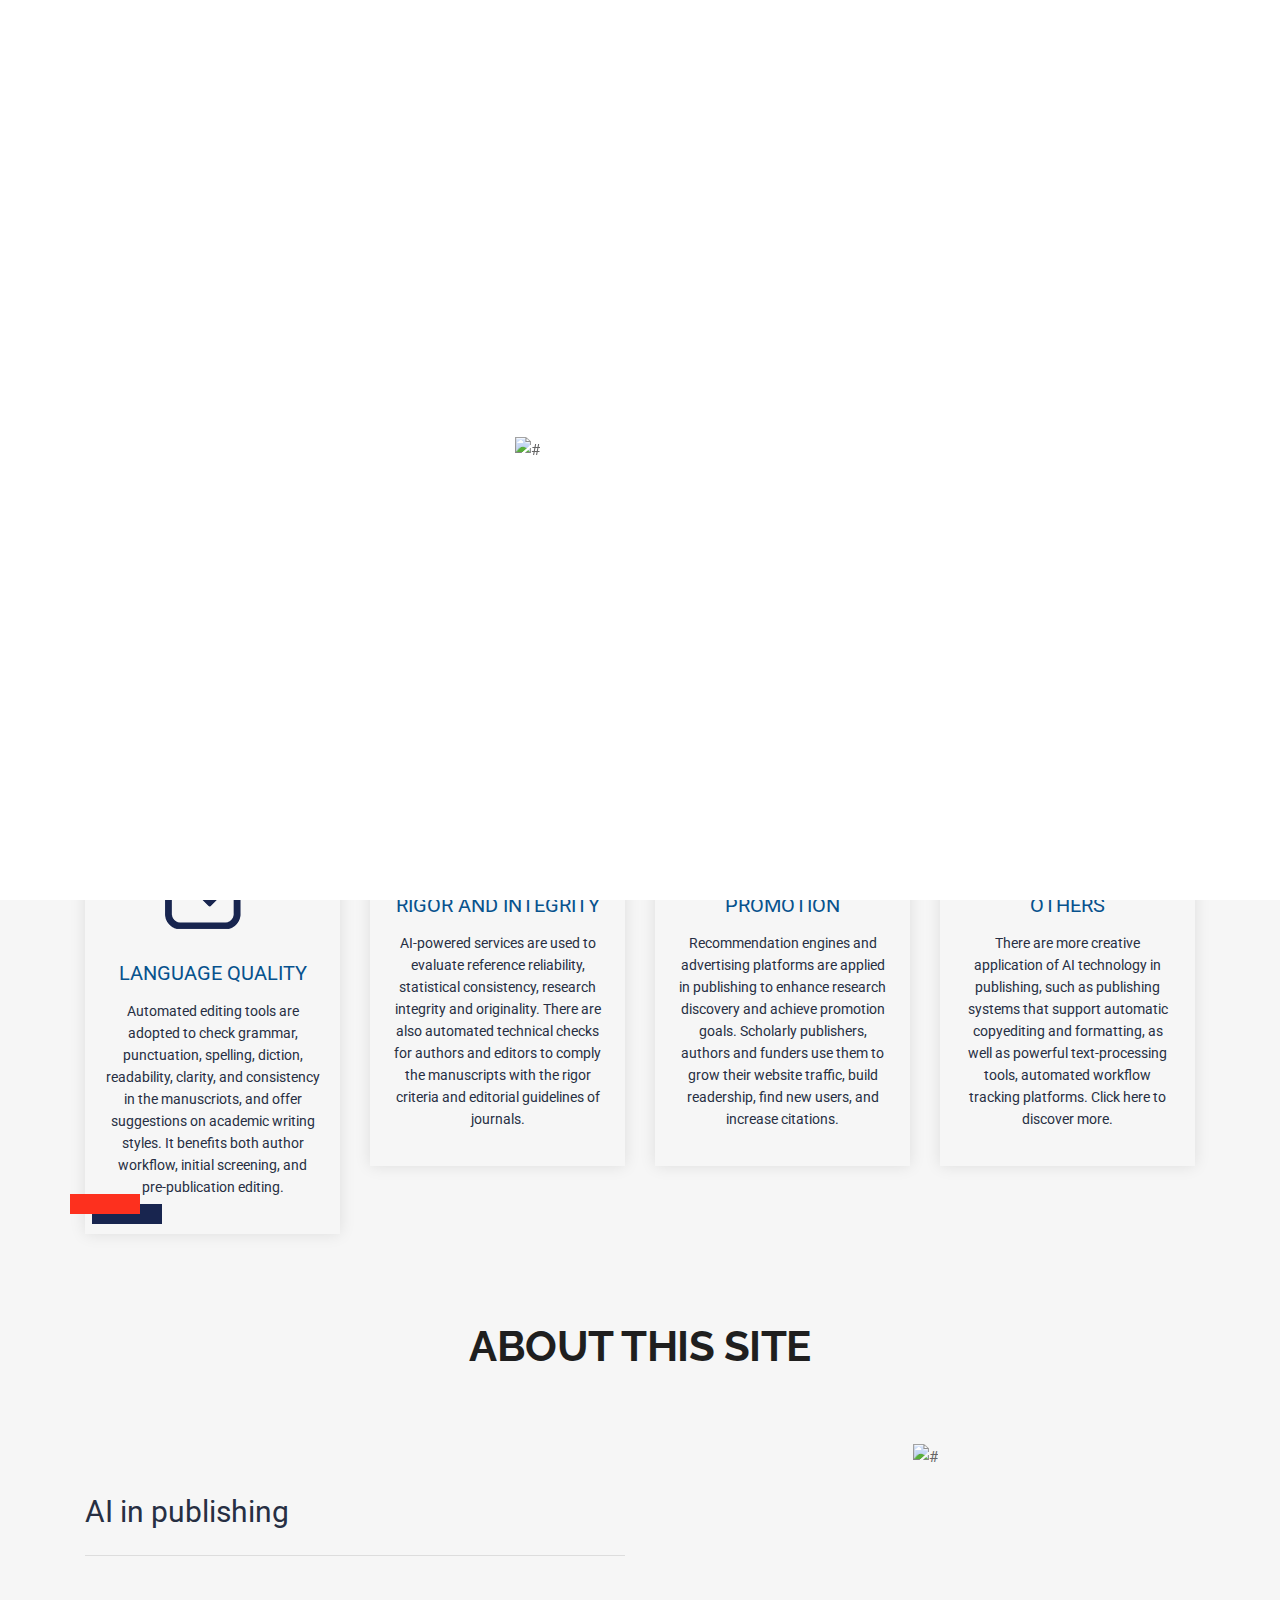
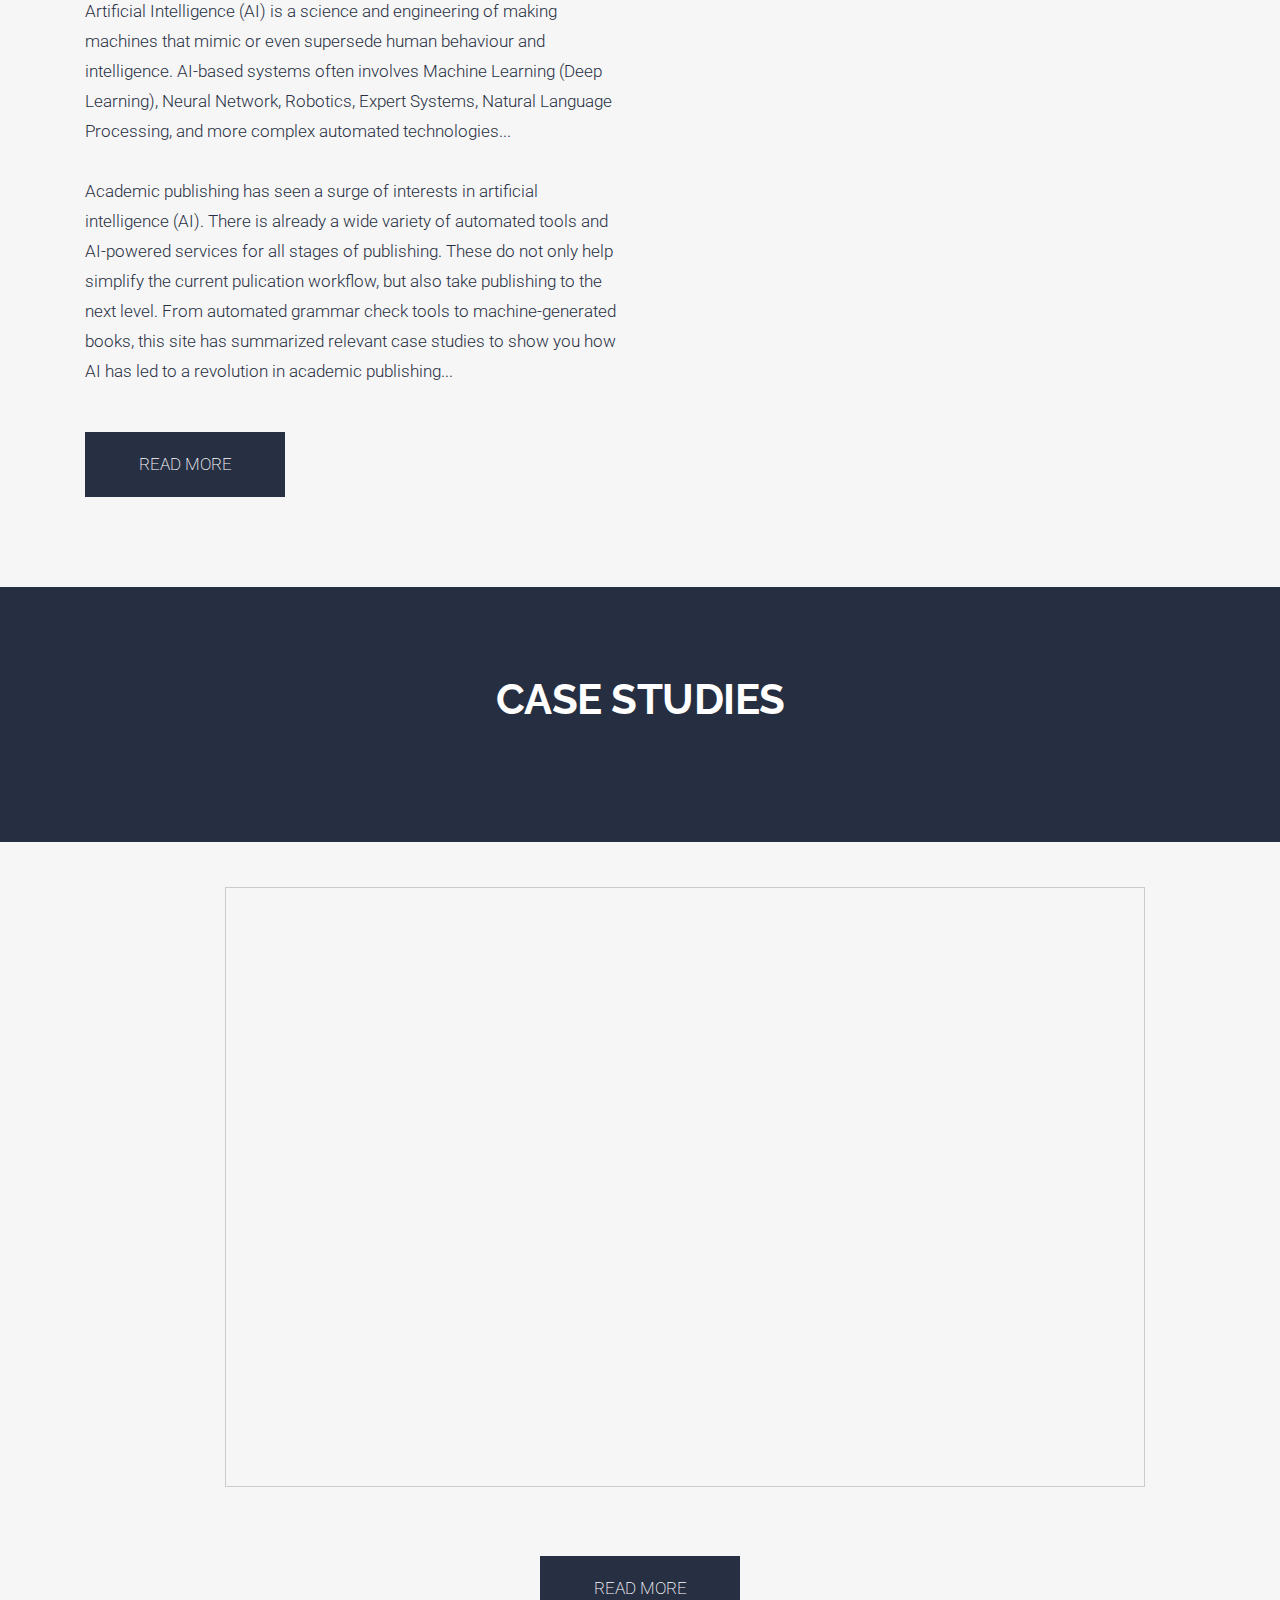
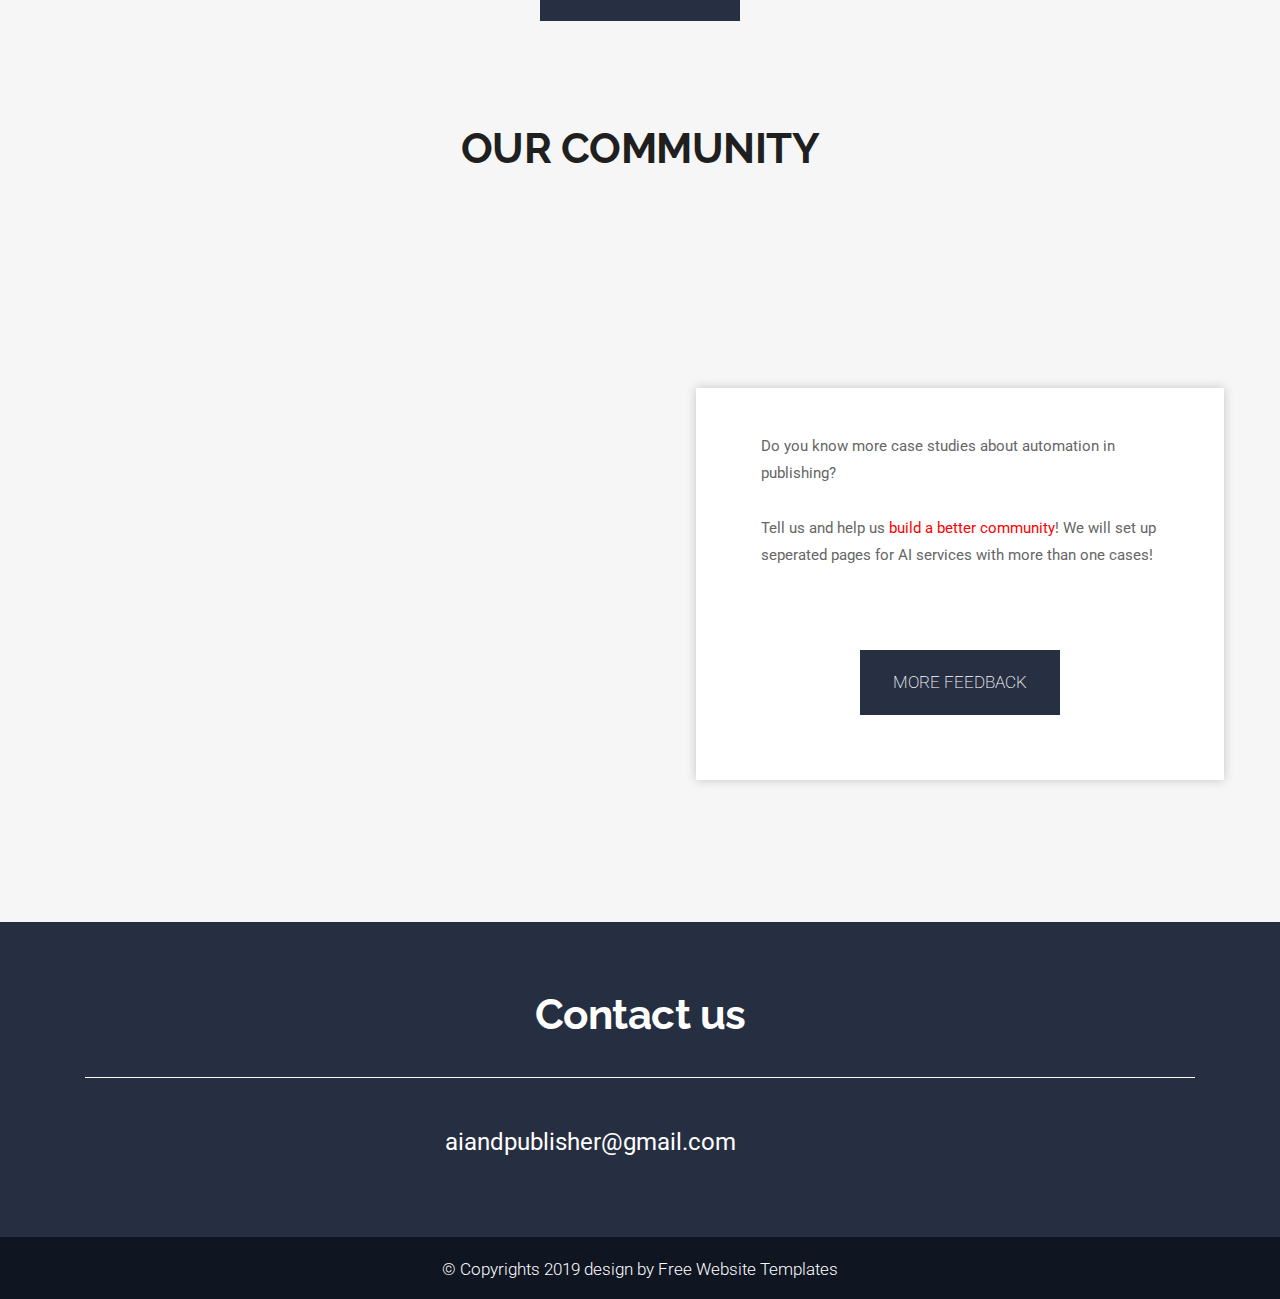
==== commit a3b6d2c4: "Update index.html" ====
--- a/index.html
+++ b/index.html
@@ -93,7 +93,7 @@
                                  <div class="slide_text">
                                     <h6>PUBLISHING AI</h6> 
                                     <h4 style="font-size: 350%">Integrity and Rigor </h4>
-                                   <h4 style="font-size: 230%">Compliance with academic criteria </h4>
+                                   <h4 style="font-size: 230%">Compliance with rigor criteria </h4>
                                     <br>
                                     <a class="readmore_bt" href="rigor.html">Read More</a>
                                  </div>
@@ -147,7 +147,7 @@
                             <h4>Language Quality</h4>
                          </div>
                          <div class="full">
-                           <p>Automated editing tools are adopted to check grammar, punctuation, spelling, diction, readability, clarity, and consistency in the manuscriots, and offer suggestions on academic writing styles. It benefits both author workflow and publishing process. </p>
+                           <p>Automated editing tools are adopted to check grammar, punctuation, spelling, diction, readability, clarity, and consistency in the manuscriots, and offer suggestions on academic writing styles. It benefits both author workflow, initial screening, and pre-publication editing. </p>
                          </div>
                        </a>
                      </div>
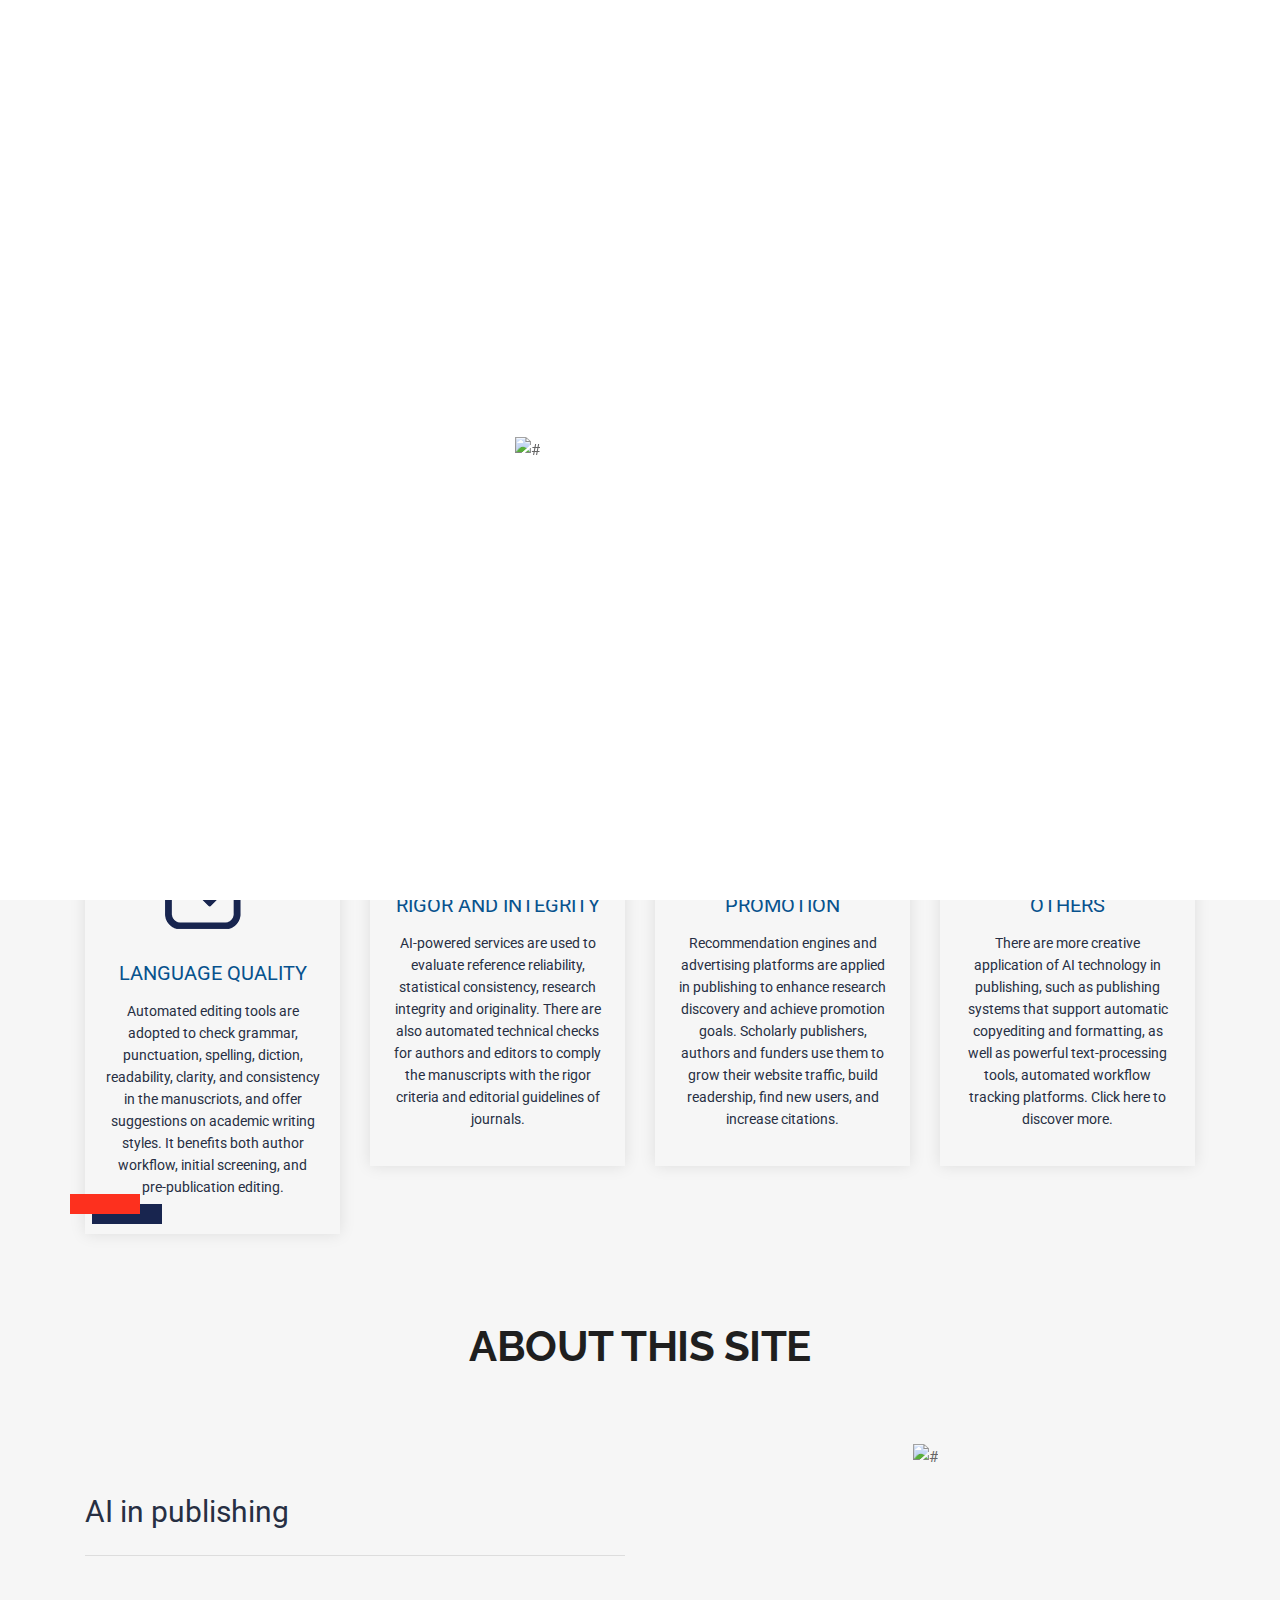
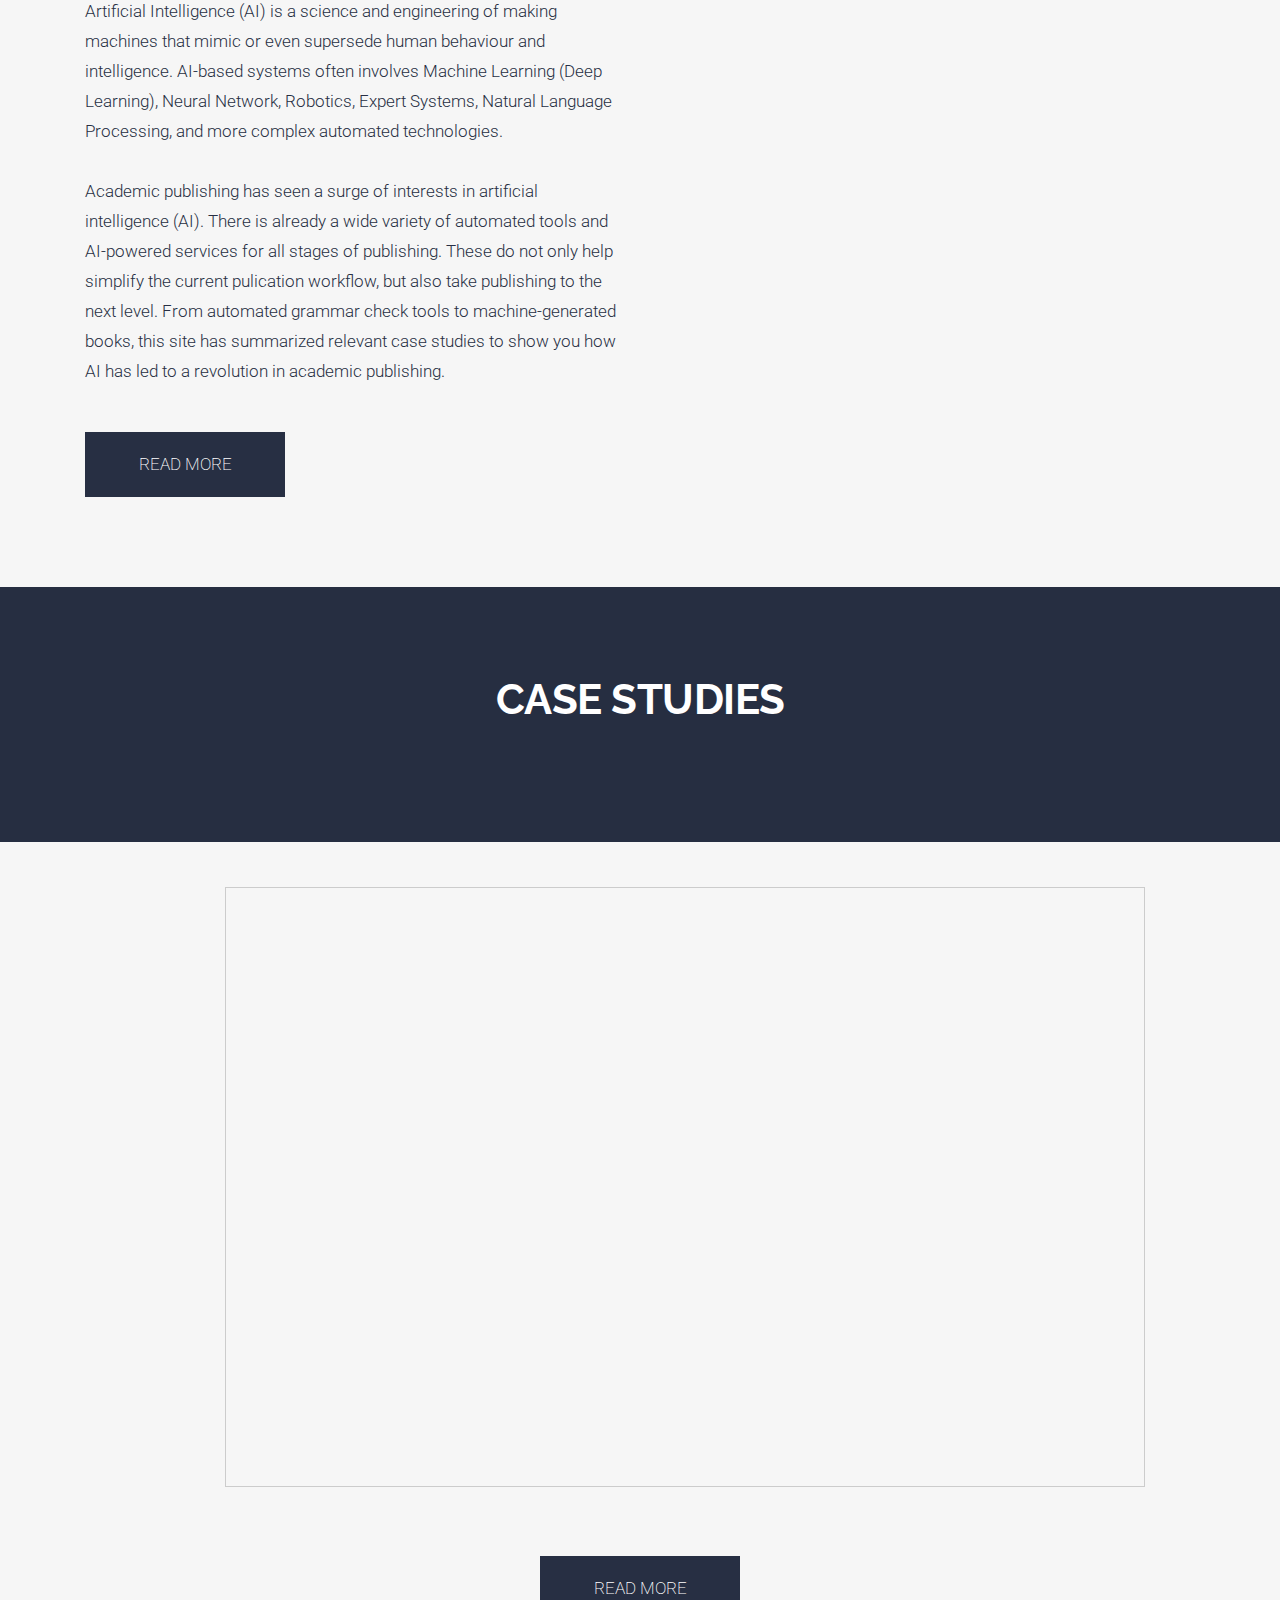
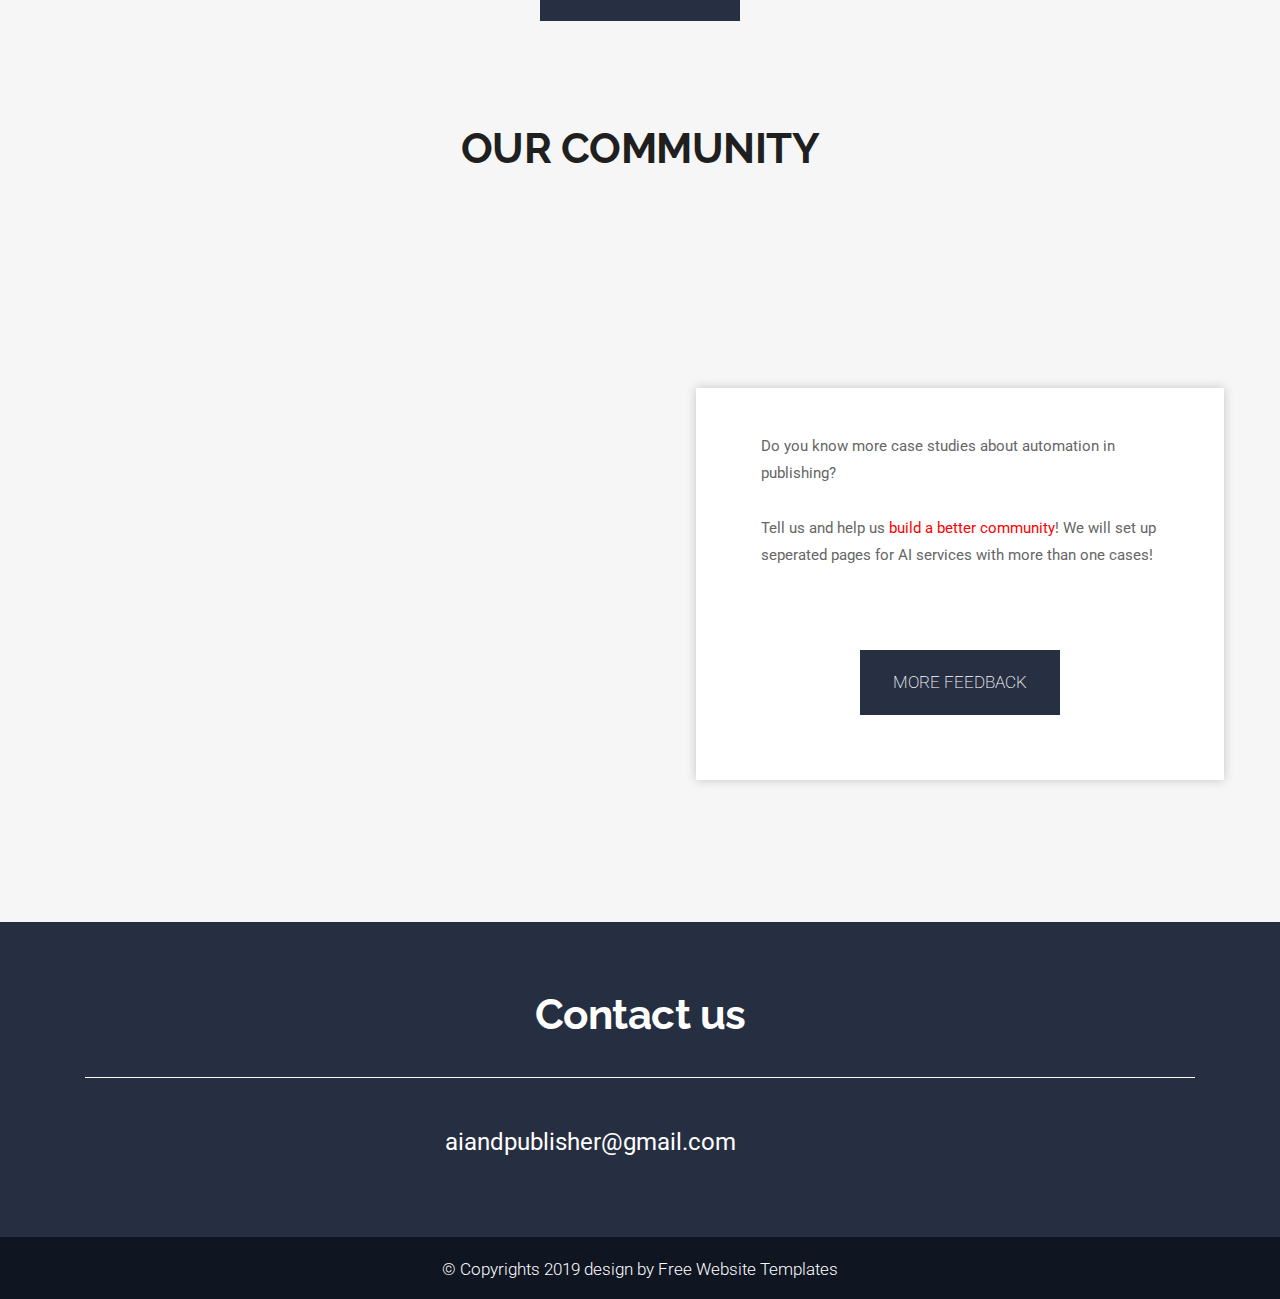
==== commit ffc30135: "Update index.html" ====
--- a/index.html
+++ b/index.html
@@ -7,13 +7,11 @@
       <!-- Mobile Metas -->
       <meta name="viewport" content="width=device-width, minimum-scale=1.0, maximum-scale=1.0, user-scalable=no">
       <!-- Site Metas -->
-      <title>AI in Publishing - Case Study </title>
-      <meta name="keywords" content="">
-      <meta name="description" content="">
-      <meta name="author" content="">
+      <title>AI in Publishing - Homepage </title>
+      <meta name="description" content="This site collects relevant case studies to show you how AI has led to a revolution in academic publishing..">
       <!-- Site Icons -->
-      <link rel="shortcut icon" href="#" type="image/x-icon" />
-      <link rel="apple-touch-icon" href="#" />
+      <link rel="shortcut icon" href="http://www.publishingai.net/images/logo.png" type="image/x-icon" />
+      <link rel="apple-touch-icon" href="http://www.publishingai.net/images/logo.png" />
       <!-- Bootstrap CSS -->
       <link rel="stylesheet" href="css/bootstrap.min.css" />
       <!-- Pogo Slider CSS -->
@@ -222,7 +220,9 @@
                         <div class="heading_small">
                           <h4>AI in publishing</h4>
                         </div>
-                        <p>Artificial Intelligence (AI) is a science and engineering of making machines that mimic or even supersede human behaviour and intelligence. AI-based systems often involves Machine Learning (Deep Learning), Neural Network, Robotics, Expert Systems, Natural Language Processing, and more complex automated technologies... <br><br>Academic publishing has seen a surge of interests in artificial intelligence (AI). There is already a wide variety of automated tools and AI-powered services for all stages of publishing. These do not only help simplify the current pulication workflow, but also take publishing to the next level. From automated grammar check tools to machine-generated books, this site has summarized relevant case studies to show you how AI has led to a revolution in academic publishing...</p>
+                        <p>Artificial Intelligence (AI) is a science and engineering of making machines that mimic or even supersede human behaviour and intelligence. AI-based systems often involves Machine Learning (Deep Learning), Neural Network, Robotics, Expert Systems, Natural Language Processing, and more complex automated technologies. 
+                        <br><br>
+                        Academic publishing has seen a surge of interests in artificial intelligence (AI). There is already a wide variety of automated tools and AI-powered services for all stages of publishing. These do not only help simplify the current pulication workflow, but also take publishing to the next level. From automated grammar check tools to machine-generated books, this site has summarized relevant case studies to show you how AI has led to a revolution in academic publishing.</p>
                       </div>
                       <div class="full margin-top_30">
                         <a class="readmore_bt" href="about.html">Read More</a>
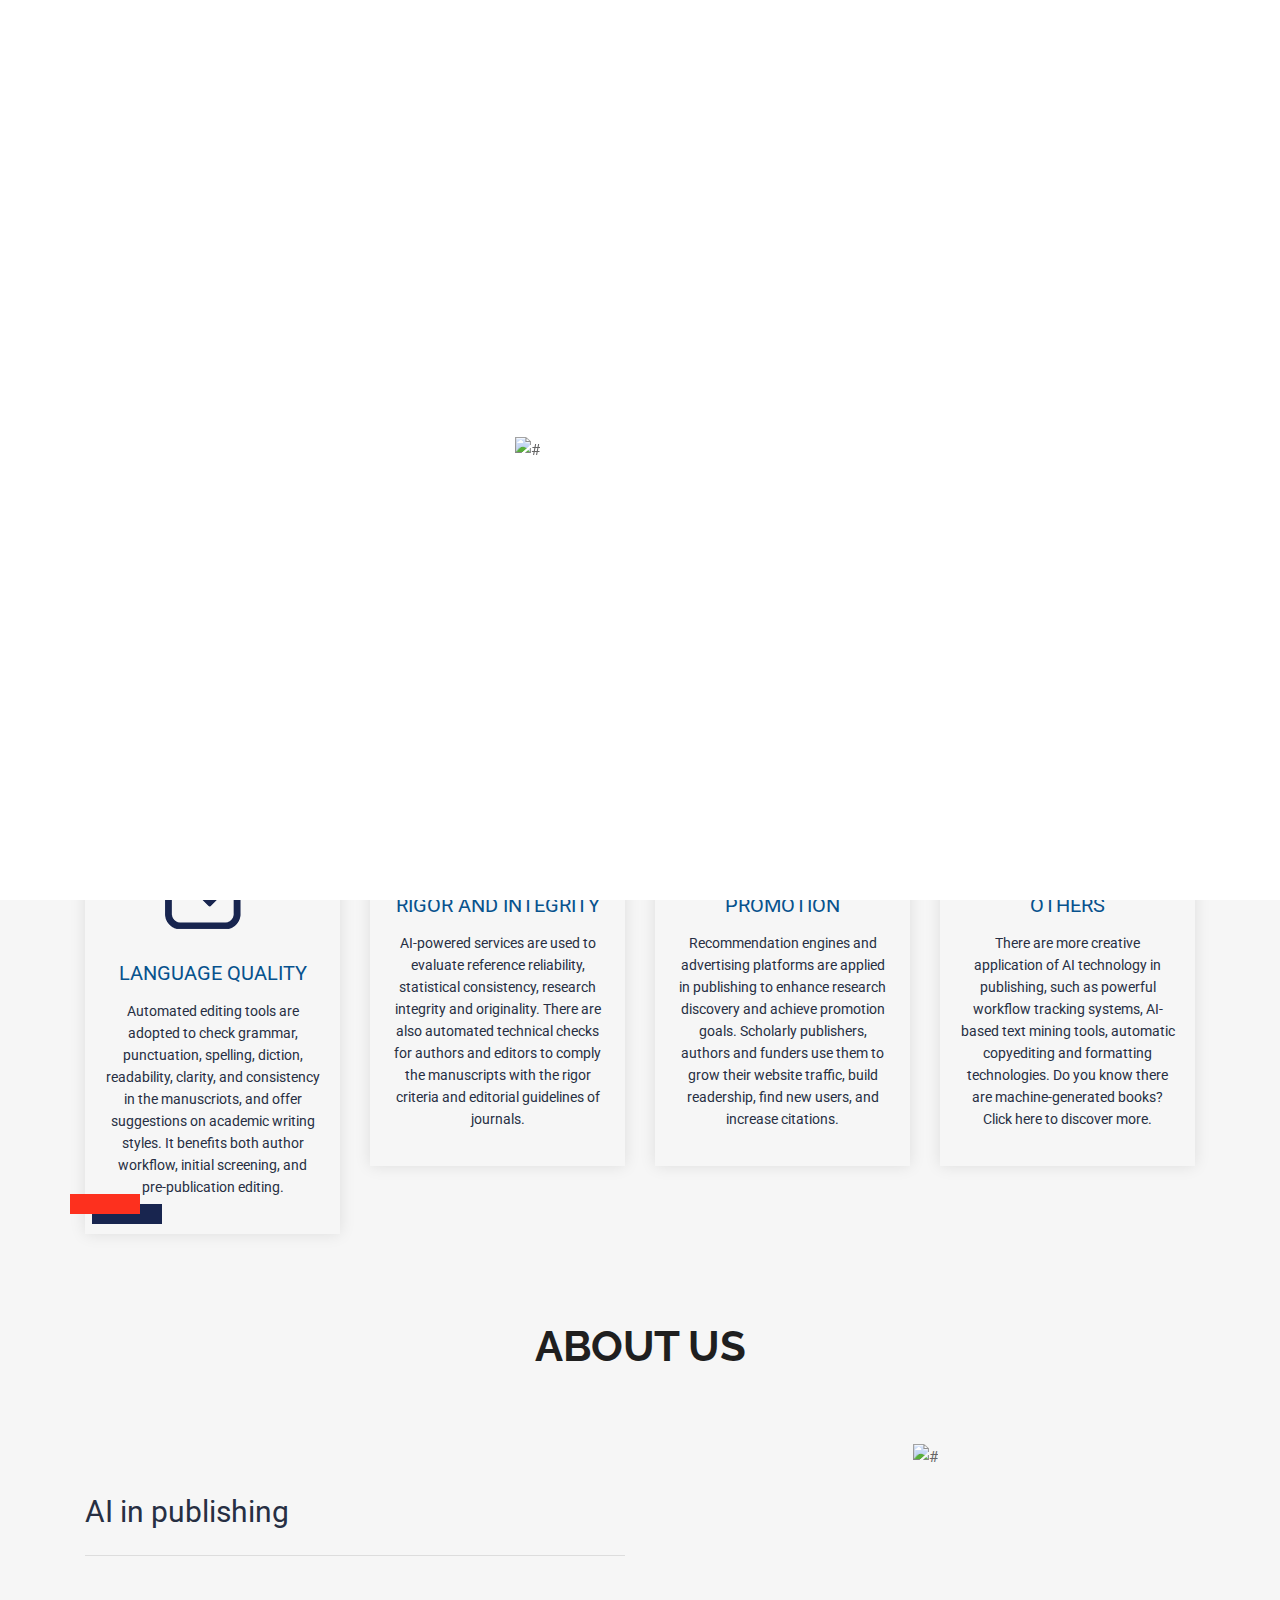
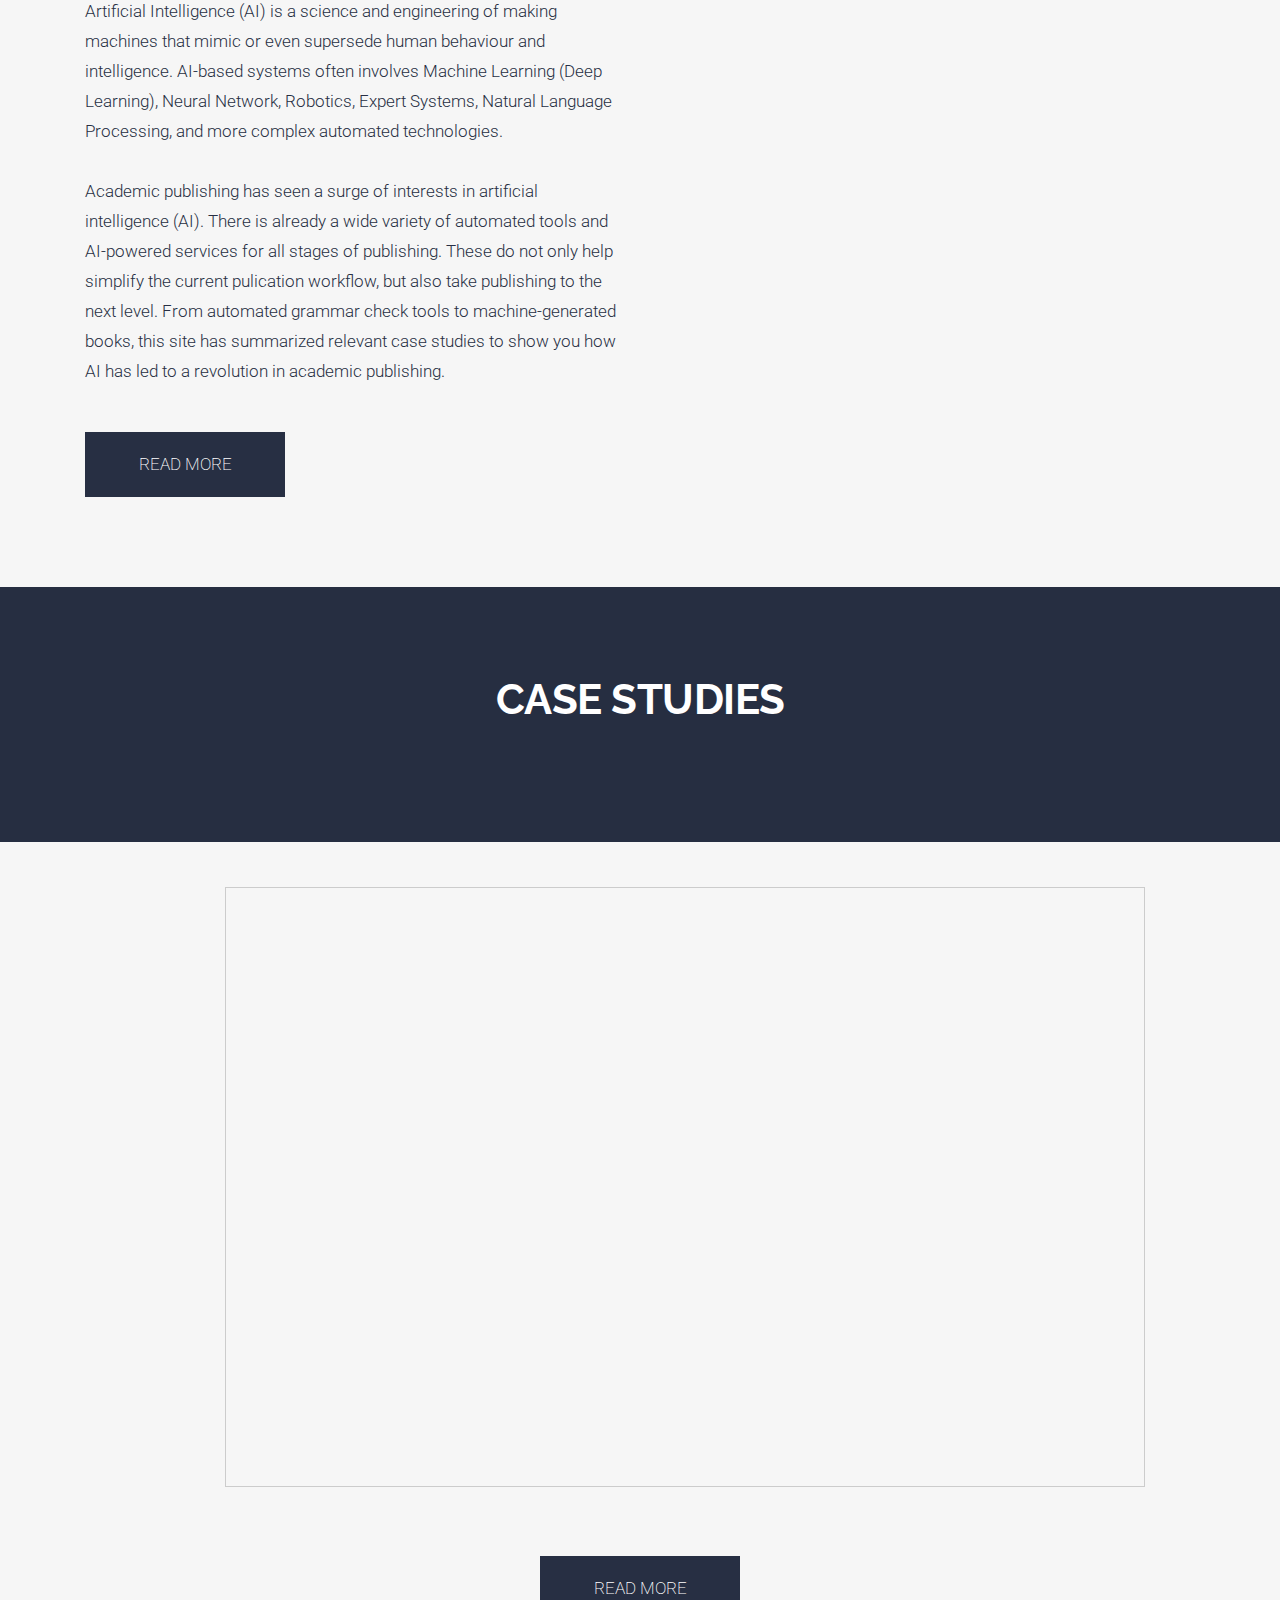
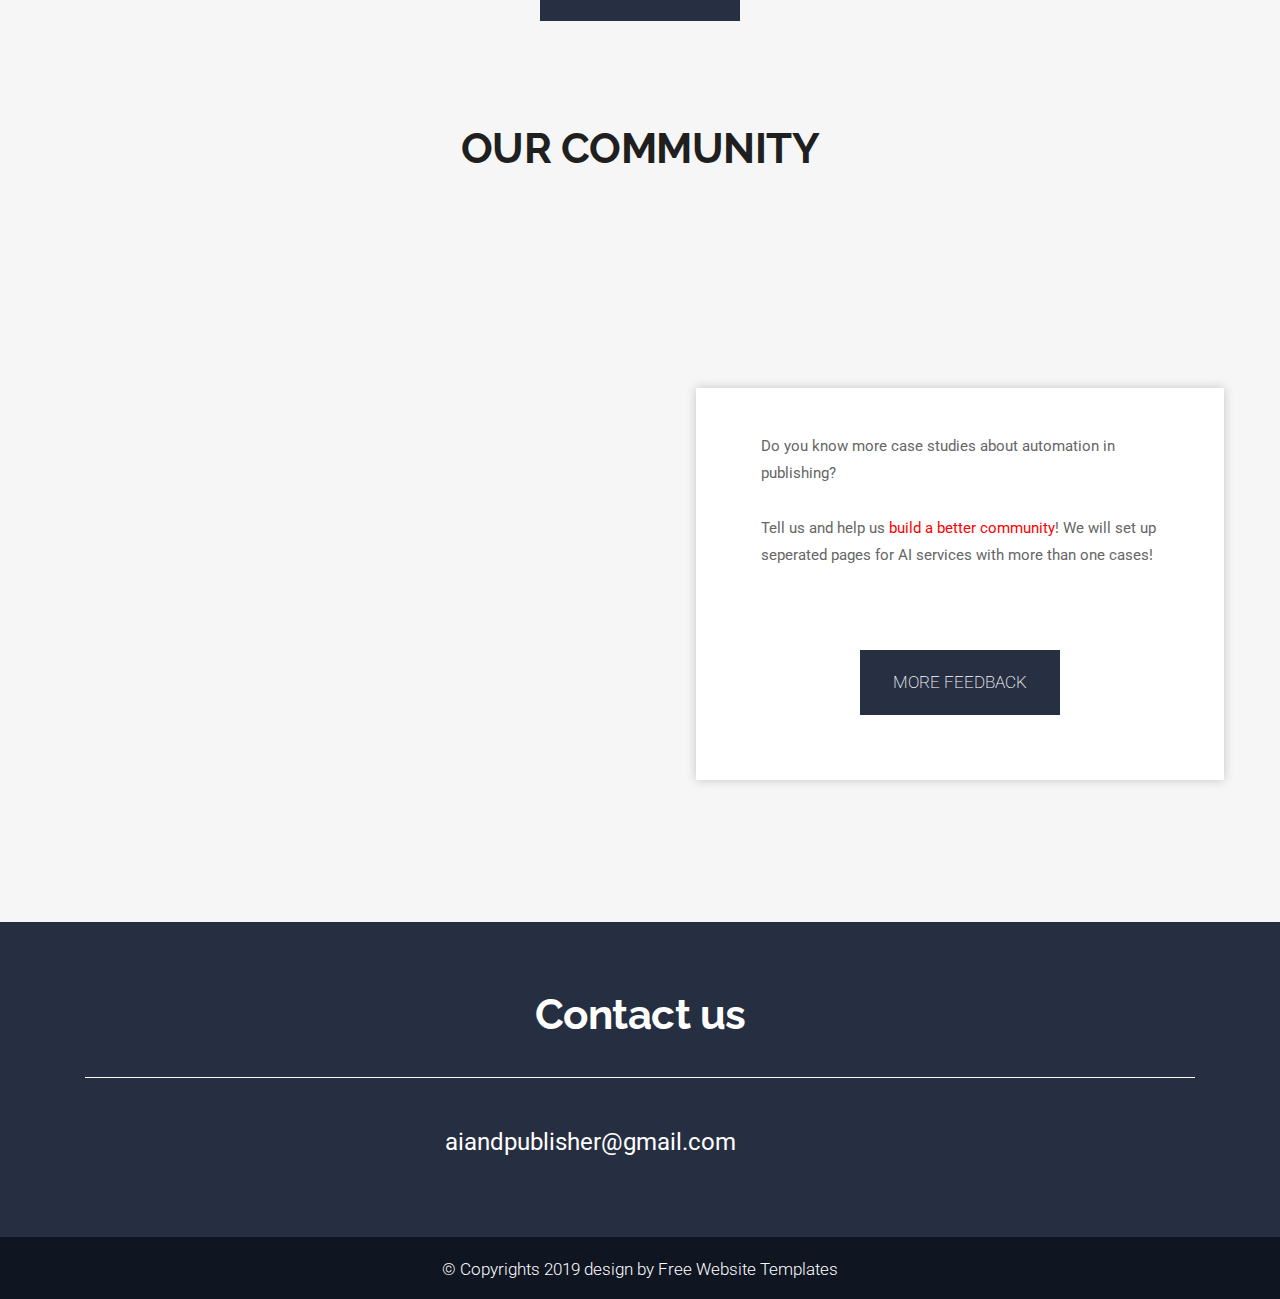
==== commit 3fadf9f1: "Update index.html" ====
--- a/index.html
+++ b/index.html
@@ -193,7 +193,7 @@
                             <h4>Others</h4>
                          </div>
                          <div class="full">
-                           <p>There are more creative application of AI technology in publishing, such as publishing systems that support automatic copyediting and formatting, as well as powerful text-processing tools, automated workflow tracking platforms. Click here to discover more.</p>
+                           <p>There are more creative application of AI technology in publishing, such as powerful workflow tracking systems, AI-based text mining tools, automatic copyediting and formatting technologies. Do you know there are machine-generated books? Click here to discover more.</p>
                          </div>
                        </a>
                      </div>
@@ -209,7 +209,7 @@
                   <div class="col-md-12">
                      <div class="full">
                         <div class="heading_main text_align_center">
-                           <h2 class="margin-bottom_30">about this site</h2>
+                           <h2 class="margin-bottom_30 margin-top_30">About Us</h2>
                         </div>
                      </div>
                   </div>
@@ -270,7 +270,7 @@
             </div>
          </div>
          <!-- end section -->
-         <!-- section -->
+
          <!-- section -->
          <div class="section about_section padding_top_0" style="padding:0">
             <div class="container-fluid">
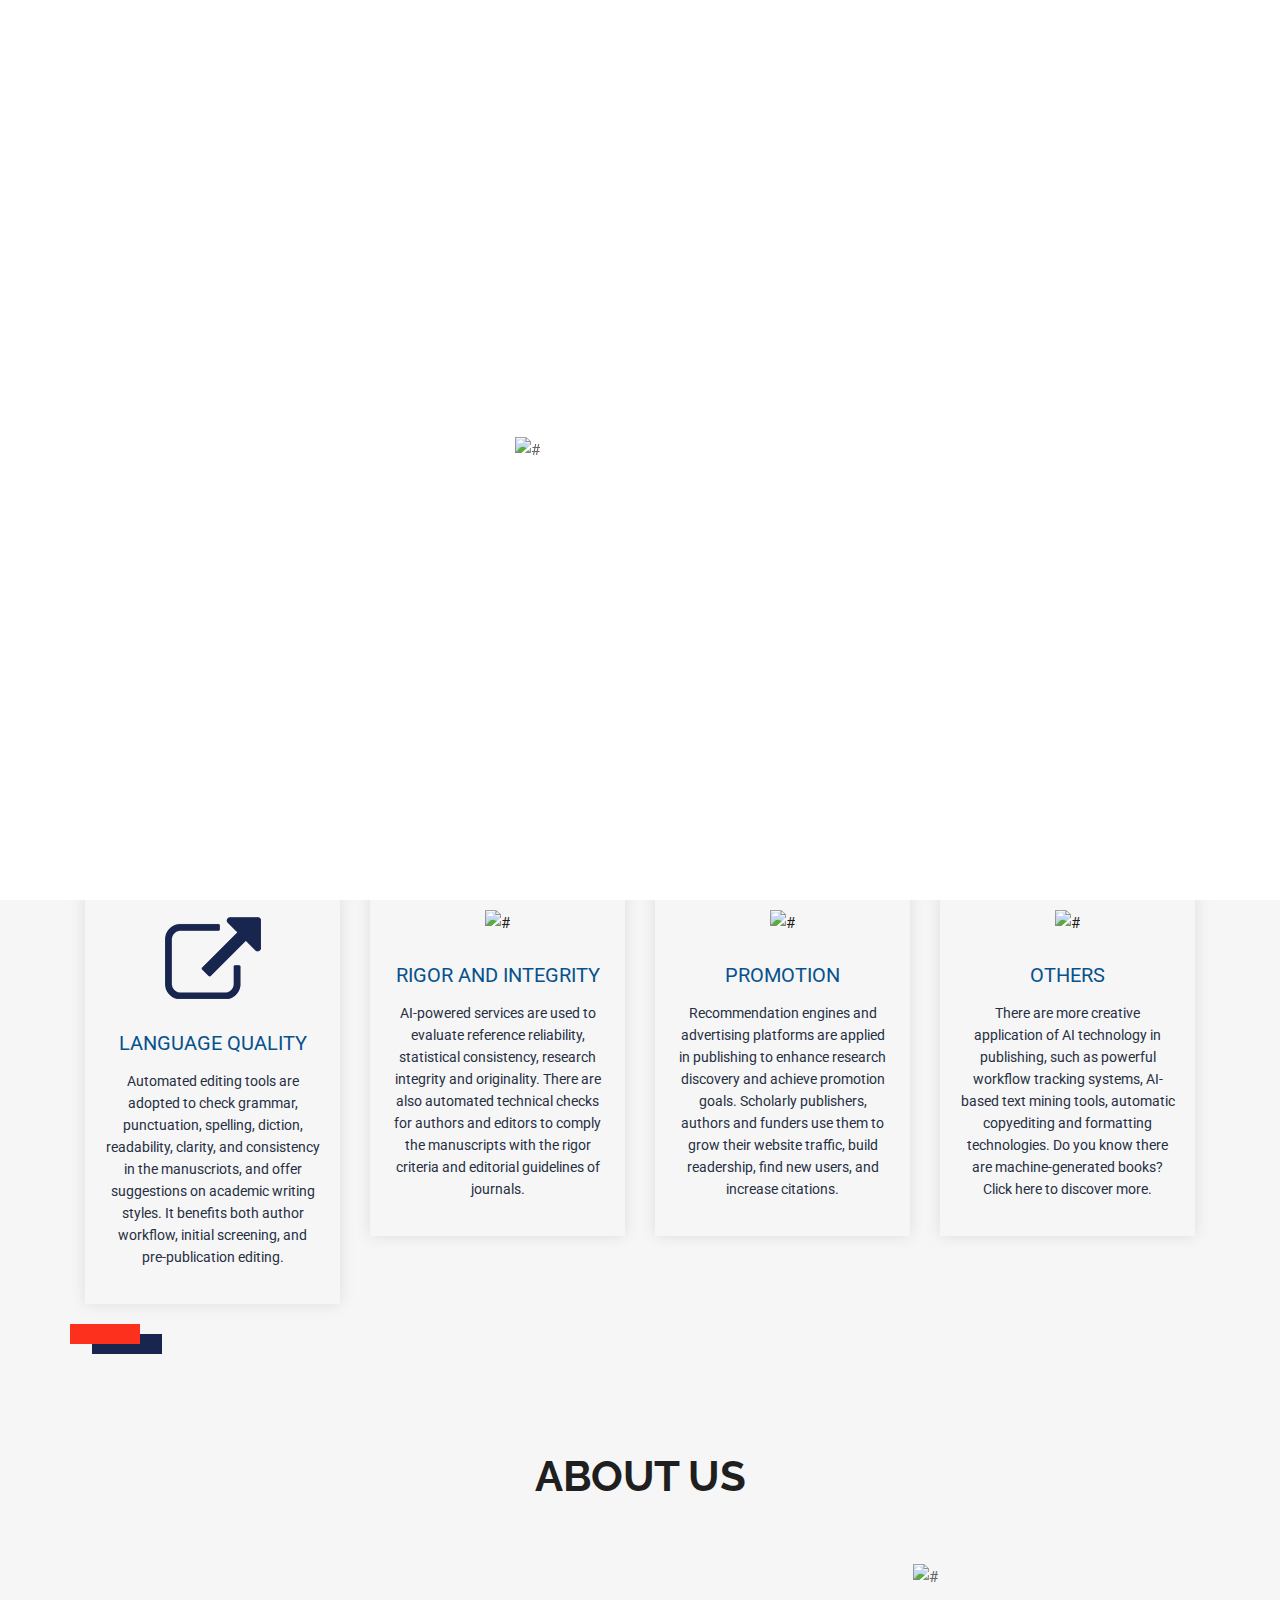
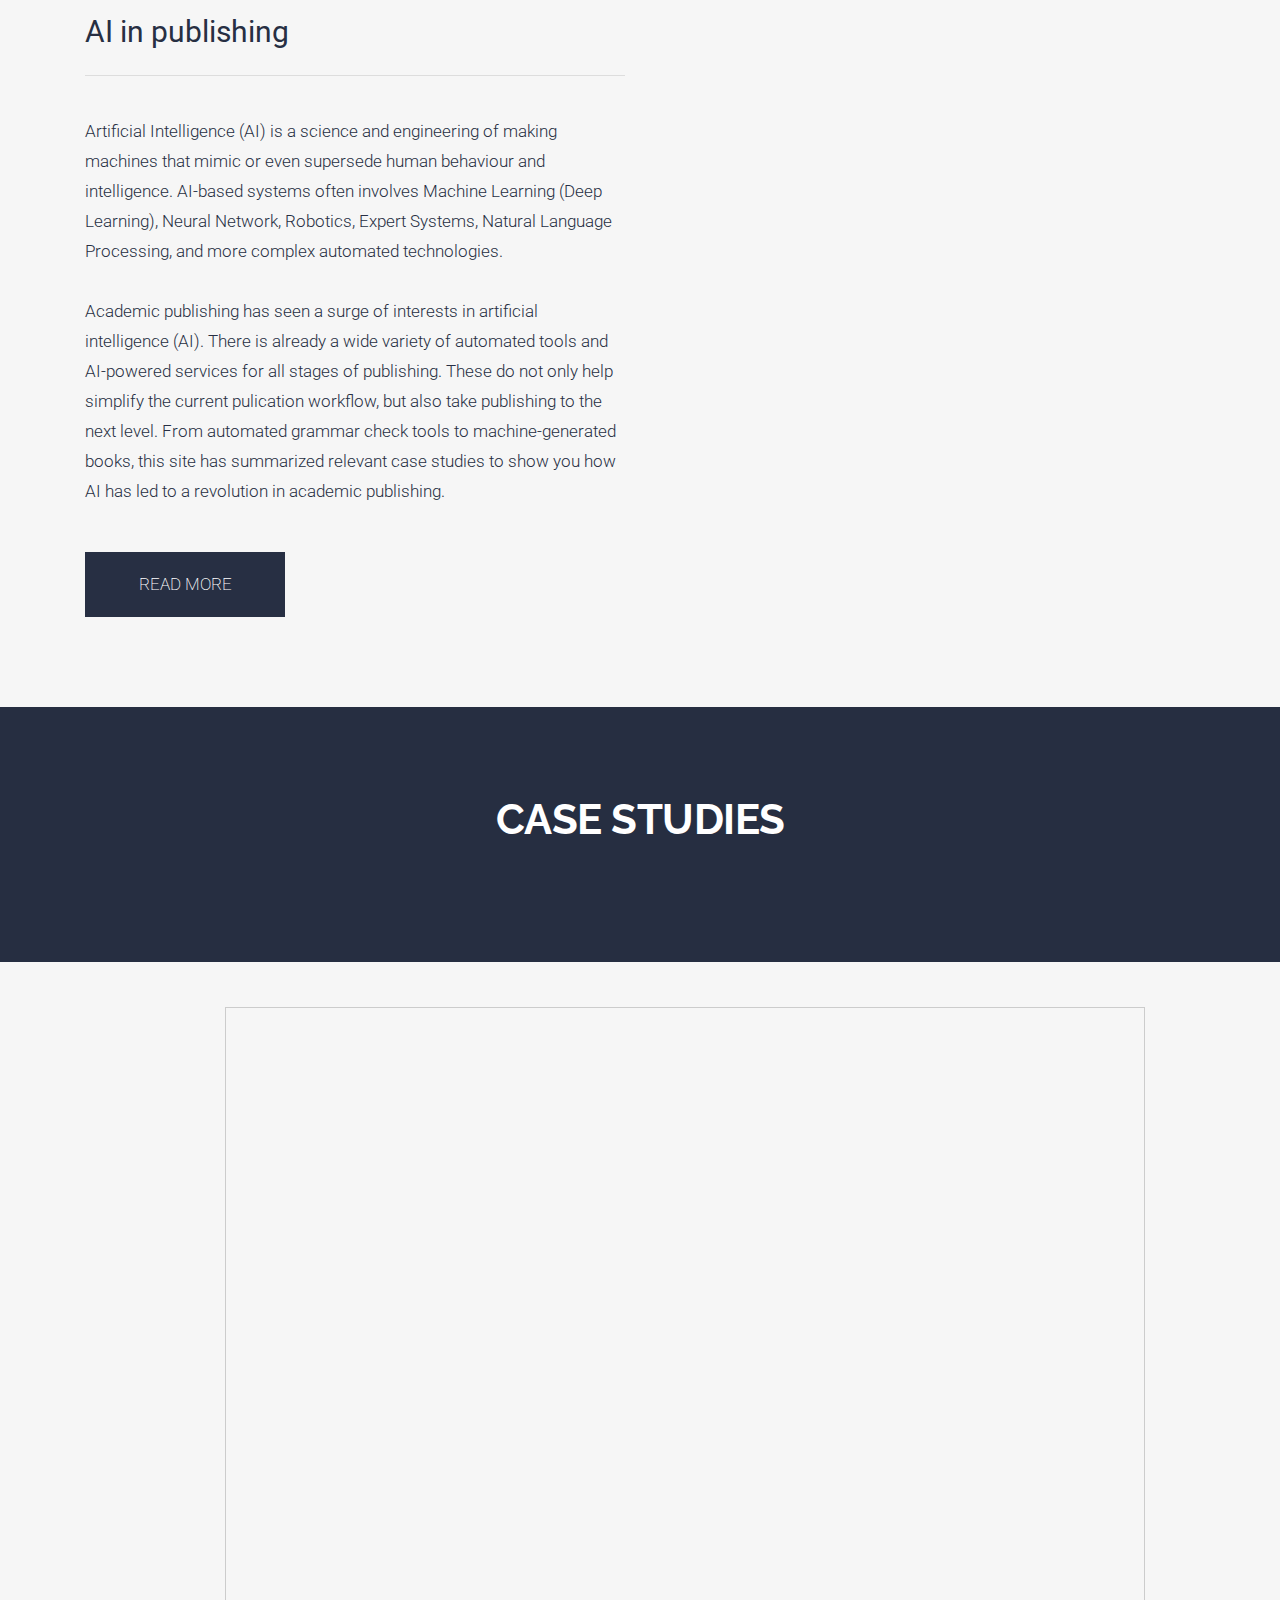
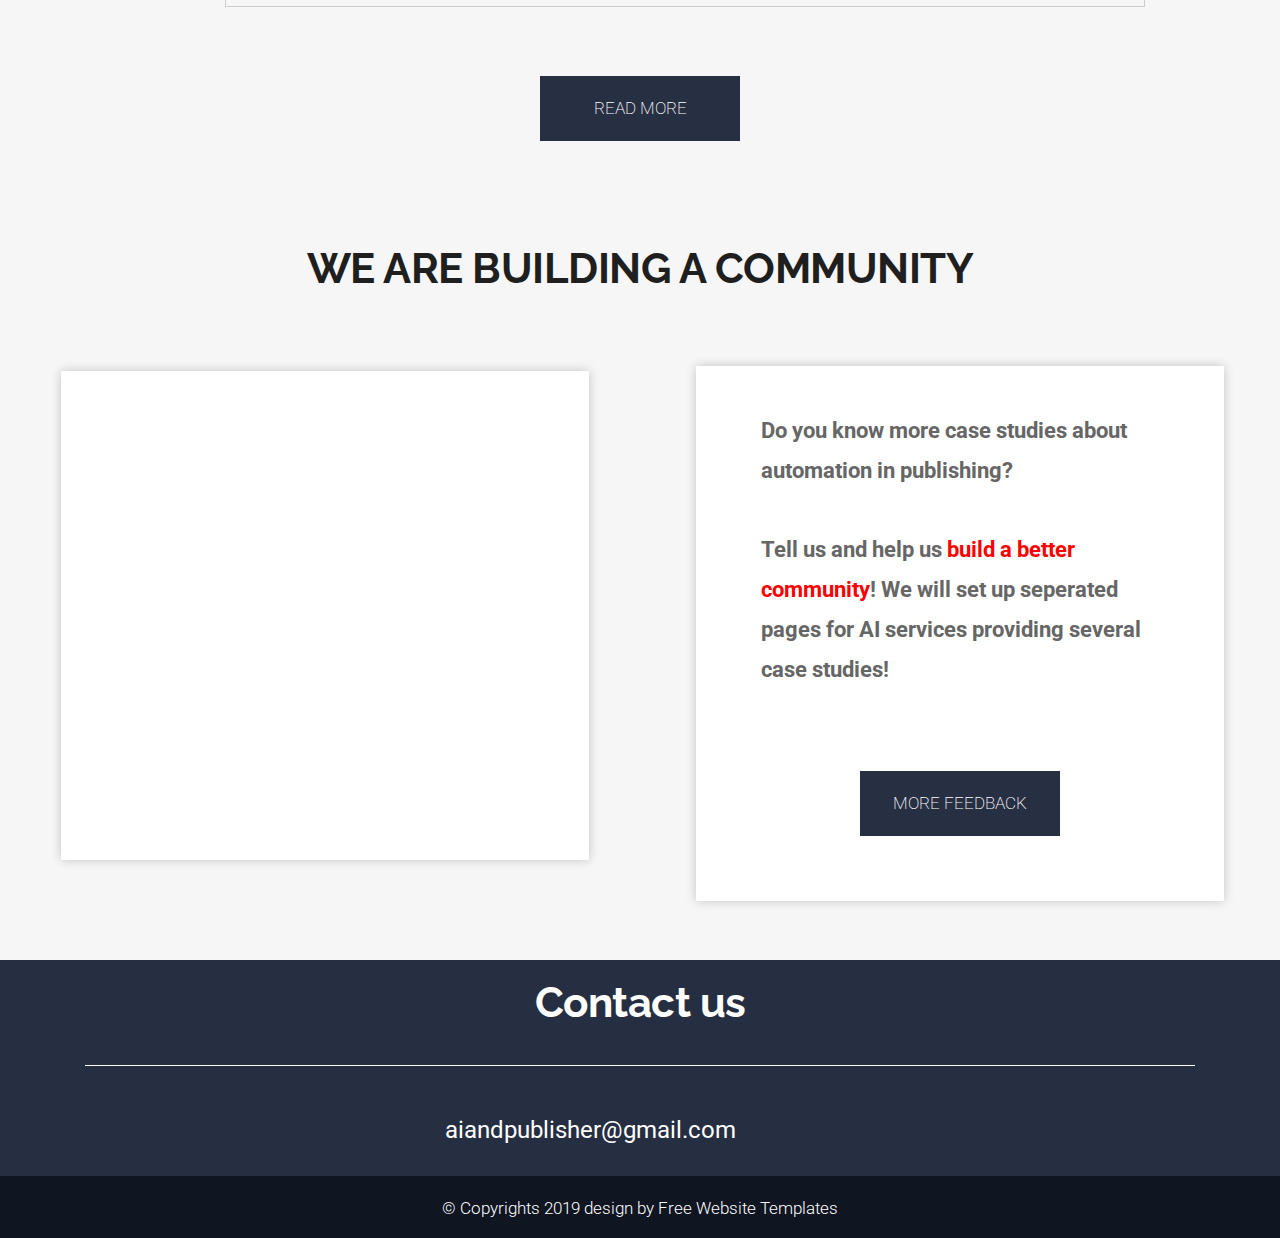
==== commit a7d74cb9: "Update index.html" ====
--- a/index.html
+++ b/index.html
@@ -128,12 +128,12 @@
                   <div class="col-md-12">
                      <div class="full">
                         <div class="heading_main text_align_center">
-                           <h2>What AI Does</h2>
-                        </div>
-                     </div>
-                  </div>
-               </div>
-               <div class="row">
+                           <h2  style="margin-top: 40px">What AI Does in Publishing</h2>
+                        </div>
+                     </div>
+                  </div>
+               </div>
+               <div class="row margin-top_30 margin-bottom_60">
                   <div class="col-xs-6 col-sm-6 col-md-6 col-lg-3">
                      <div class="full feature_box">
                       <a href="language_quality.html">
@@ -209,7 +209,7 @@
                   <div class="col-md-12">
                      <div class="full">
                         <div class="heading_main text_align_center">
-                           <h2 class="margin-bottom_30 margin-top_30">About Us</h2>
+                           <h2 class="margin-bottom_20">About Us</h2>
                         </div>
                      </div>
                   </div>
@@ -278,13 +278,13 @@
                   <div class="col-md-12">
                      <div class="full">
                         <div class="heading_main text_align_center">
-                           <h2 class="margin-bottom_30">Our Community</h2>
-                        </div>
-                     </div>
-                  </div>
-               </div>
-               <div class="row">
-                  <div class="col-md-6 fc3726 padding_0">
+                           <h2 class="margin-bottom_30">We Are Building A Community</h2>
+                        </div>
+                     </div>
+                  </div>
+               </div>
+               <div class="row">
+                  <div class="col-md-6 fc3726 padding_0 margin-bottom_80">
                      <div class="full">
                         <div class="row">
                            <div class="col-sm-12 col-md-10 offset-lg-1">
@@ -299,6 +299,7 @@
                         </div>
                      </div>
                    </div>
+
                   <div class="col-md-6 padding_0 fc3726">
                      <div class="full">
                         <div class="row">
@@ -308,7 +309,7 @@
                                   <div class="slogan">Do you know more case studies about automation in publishing?
                                   <br>
                                   <br>
-                                  Tell us and help us <span style="color:#ff0000;">build a better community</span>! We will set up seperated pages for AI services with more than one cases! </div>
+                                  Tell us and help us <span style="color:#ff0000;">build a better community</span>! We will set up seperated pages for AI services providing several case studies! </div>
                                   <br>
                                   <br>
                                   <br>
--- a/css/style.css
+++ b/css/style.css
@@ -1855,6 +1855,11 @@
 	margin-bottom: 30px;
 }
 
+.slogan{
+	font-weight: bold;
+	font-size: 22px;
+}
+
 .icon-b {
 	width: 55px;
 	height: 55px;
@@ -1967,23 +1972,23 @@
 
 .footer-box {
     background: #262e41;
-    padding: 70px 0;
+    padding: 20px 0;
 }
 
 .footer-box .footer-company-name {
 	text-align: center;
 	margin: 0px;
 	color: #333;
-	font-size: 13px;
-	font-weight: 400;
+	font-size: 5px;
+	font-weight: 200;
 	padding-top: 2px;
 }
 
 footer.footer-box h3 {
-    font-size: 25px;
-    margin-bottom: 35px;
-    font-weight: 300;
-    margin-top: 35px;
+    font-size: 20px;
+    margin-bottom: 20px;
+    font-weight: 200;
+    margin-top: 20px;
 }
 
 .footer-box .footer-company-name a:hover {
@@ -2238,6 +2243,10 @@
 	margin-top: 30px;
 }
 
+.margin-top_90 {
+	margin-top: 90px;
+}
+
 .margin-bottom_10 {
 	margin-bottom: 10px !important;
 }
@@ -2248,6 +2257,18 @@
 
 .margin-bottom_30 {
 	margin-bottom: 30px !important;
+}
+
+.margin-bottom_50 {
+	margin-bottom: 50px !important;
+}
+
+.margin-bottom_60 {
+	margin-bottom: 60px !important;
+}
+
+.margin-bottom_80 {
+	margin-bottom: 80px !important;
 }
 
 .carousel a.carousel-control-prev {
@@ -2438,14 +2459,14 @@
 }
 
 .footer_blog li a {
-    font-size: 14px;
-    font-weight: 300 !important;
+    font-size: 12px;
+    font-weight: 200 !important;
     color: #acaba9 !important;
 }
 
 .recent_post_footer p {
     color: #acaba9 !important;
-    font-size: 13px;
+    font-size: 10px;
 }
 
 .footer_blog h3 {
@@ -2660,7 +2681,18 @@
     min-height: auto;
     padding: 45px 65px 65px;
     max-width: 770px;
-    margin: 142px 0;
+    margin: 5px 5px 10px, 5px;
+    box-shadow: 0 0 10px 0 rgba(0,0,0,.2);
+}
+
+.contact_formb {
+    background: #fff;
+    background-size: cover;
+    background-position: center center;
+    min-height: auto;
+    padding: 15px 15px 15px;
+    max-width: 700px;
+    margin: 5px 5px 10px 5px;
     box-shadow: 0 0 10px 0 rgba(0,0,0,.2);
 }
 
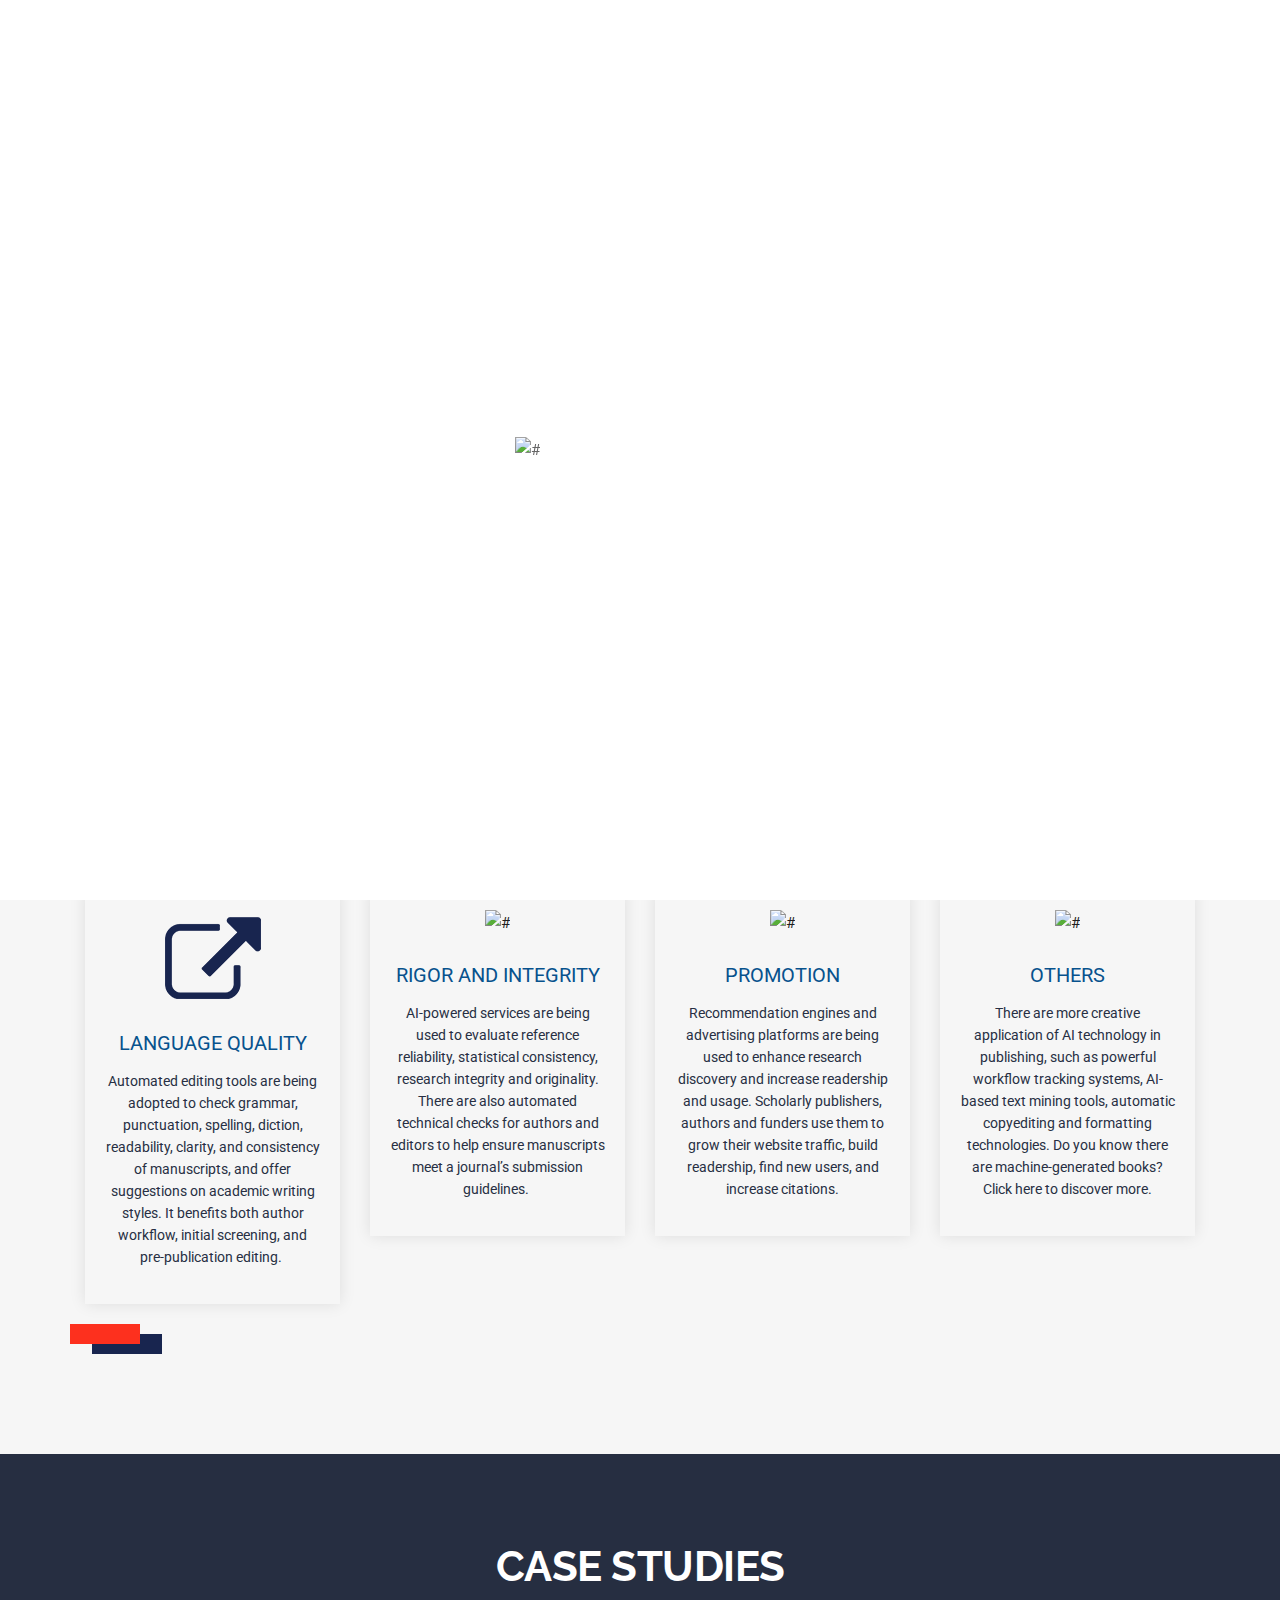
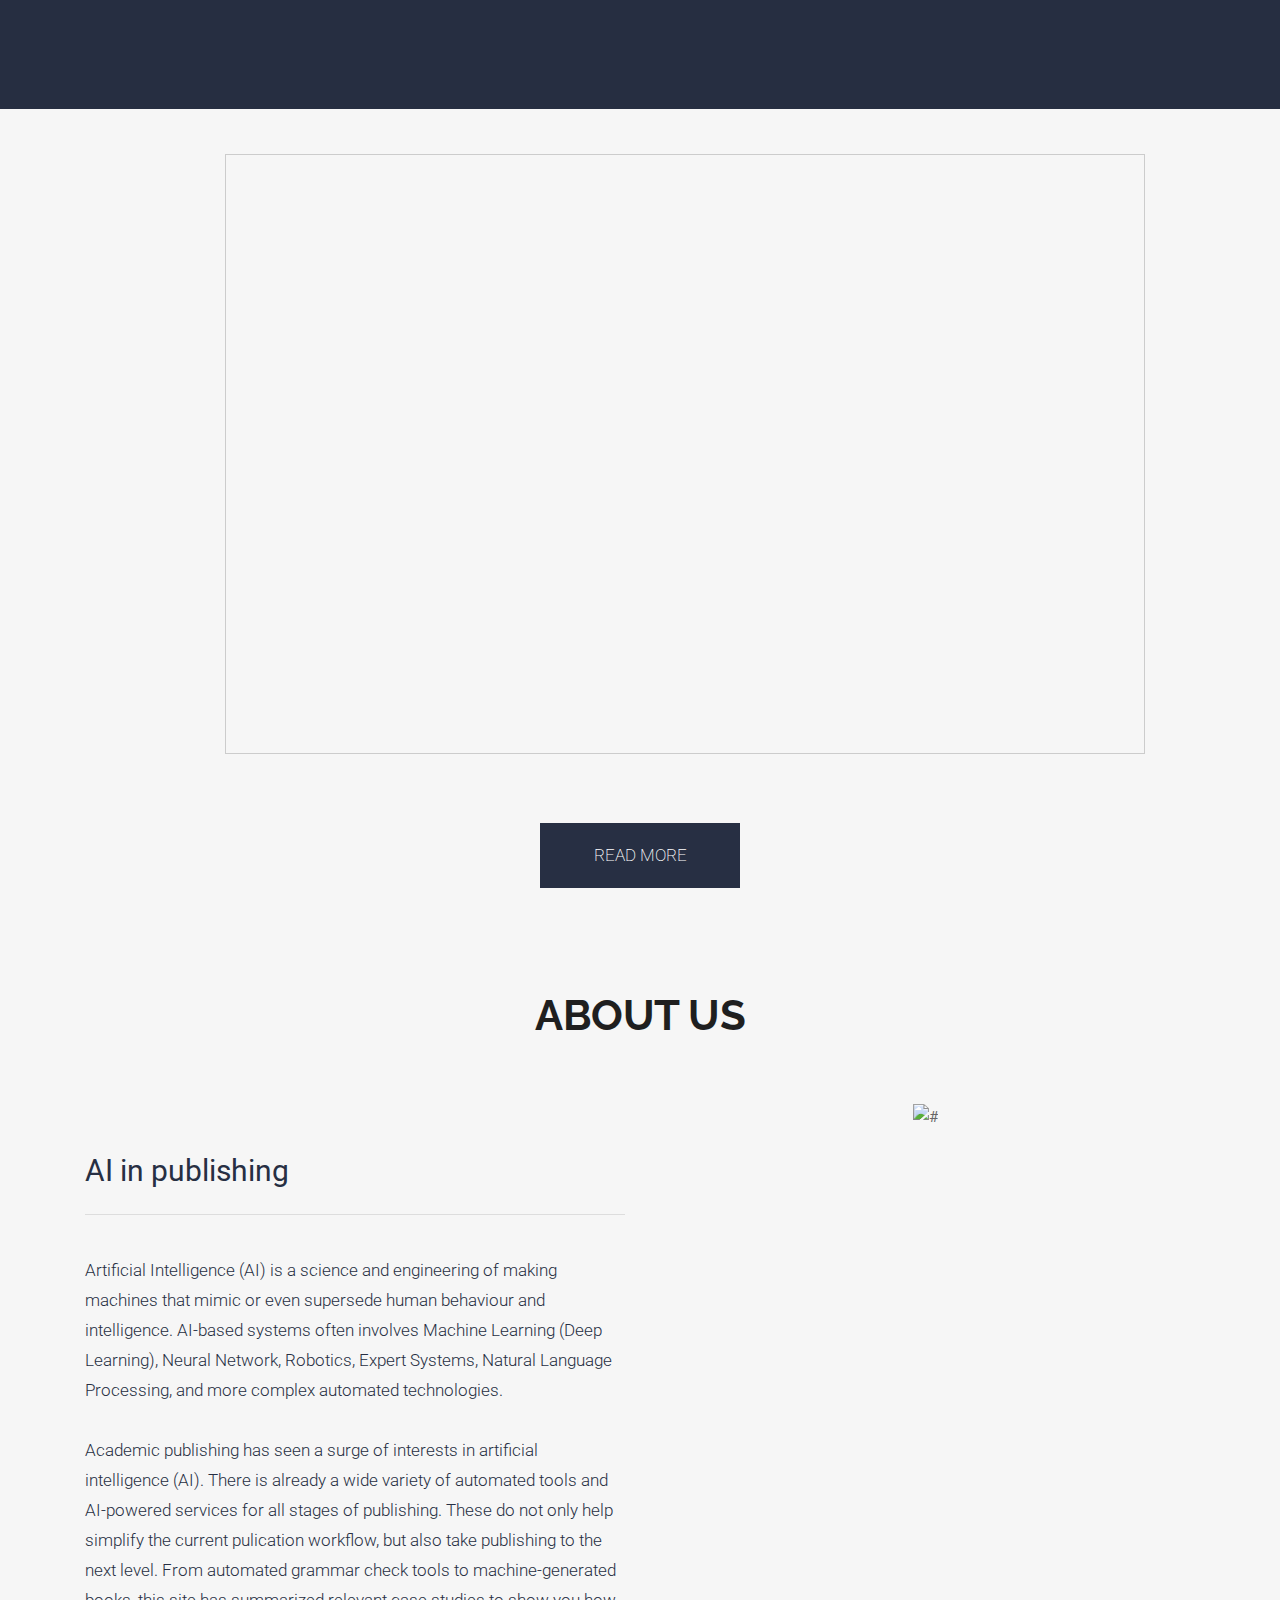
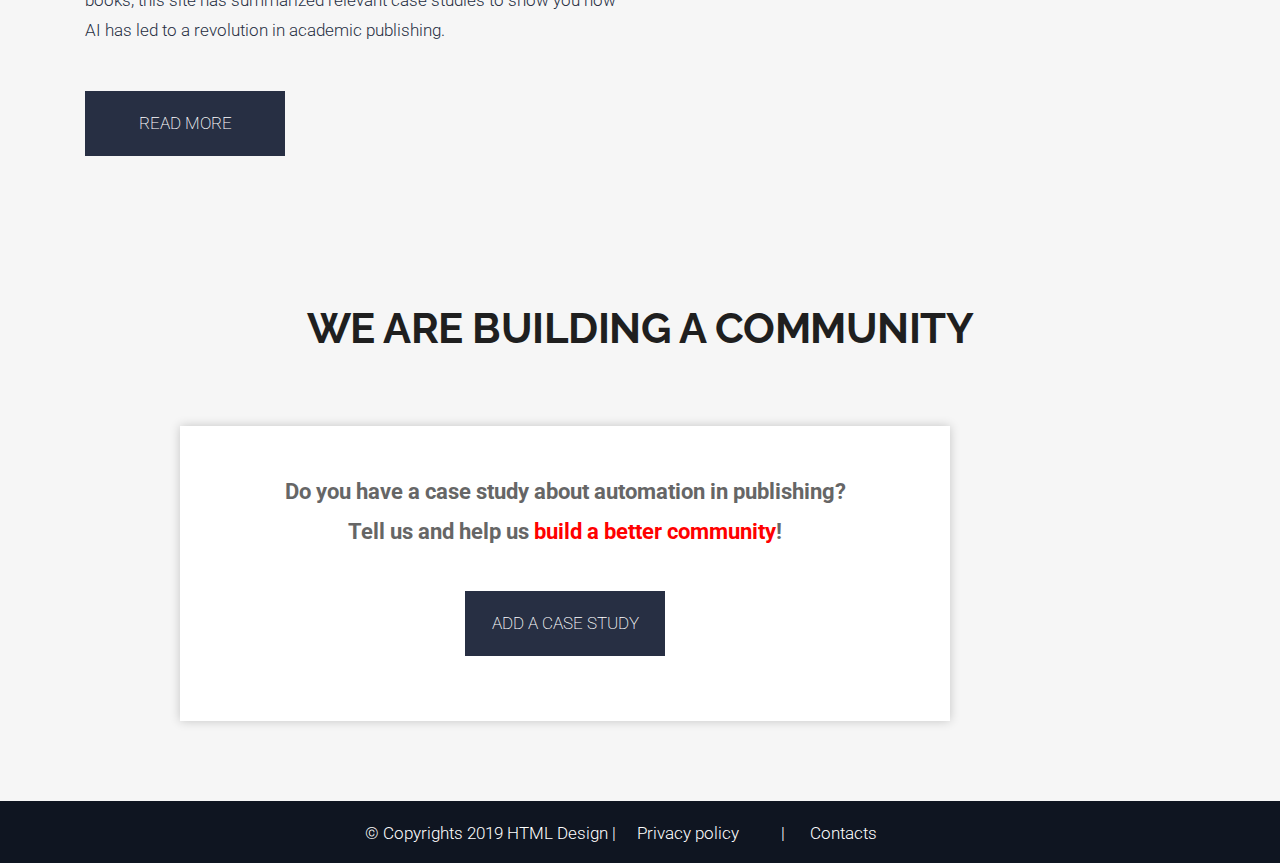
==== commit 24ddba3a: "Update index.html" ====
--- a/index.html
+++ b/index.html
@@ -128,7 +128,7 @@
                   <div class="col-md-12">
                      <div class="full">
                         <div class="heading_main text_align_center">
-                           <h2  style="margin-top: 40px">What AI Does in Publishing</h2>
+                           <h2  style="margin-top: 40px"> HOW AI IS USED IN PUBLISHING</h2>
                         </div>
                      </div>
                   </div>
@@ -145,7 +145,8 @@
                             <h4>Language Quality</h4>
                          </div>
                          <div class="full">
-                           <p>Automated editing tools are adopted to check grammar, punctuation, spelling, diction, readability, clarity, and consistency in the manuscriots, and offer suggestions on academic writing styles. It benefits both author workflow, initial screening, and pre-publication editing. </p>
+                           <p>Automated editing tools are being adopted to check grammar, punctuation, spelling, diction, readability, clarity, and consistency of manuscripts, and offer suggestions on academic writing styles. It benefits both author workflow, initial screening, and pre-publication editing. + </p>
                          </div>
                        </a>
                      </div>
@@ -161,7 +162,8 @@
                             <h4>Rigor and Integrity</h4>
                          </div>
                          <div class="full">
-                           <p>AI-powered services are used to evaluate reference reliability, statistical consistency, research integrity and originality. There are also automated technical checks for authors and editors to comply the manuscripts with the rigor criteria and editorial guidelines of journals.</p>
+                           <p>AI-powered services are being used to evaluate reference reliability, statistical consistency, research integrity and originality. There are also automated technical checks for authors and editors to help ensure manuscripts meet a journal’s submission guidelines. +</p>
                          </div>
                        </a>
                      </div>
@@ -177,7 +179,7 @@
                             <h4>Promotion</h4>
                          </div>
                          <div class="full">
-                           <p>Recommendation engines and advertising platforms are applied in publishing to enhance research discovery and achieve promotion goals. Scholarly publishers, authors and funders use them to grow their website traffic, build readership, find new users, and increase citations. </p>
+                           <p>Recommendation engines and advertising platforms are being used to enhance research discovery and increase readership and usage. Scholarly publishers, authors and funders use them to grow their website traffic, build readership, find new users, and increase citations. </p>
                          </div>
                        </a>
                      </div>
@@ -203,6 +205,39 @@
          </div>
          <!-- end section -->
          <!-- section -->
+         <div class="section layout_padding dark_blue_layout white_fonts">
+            <div class="row">
+                  <div class="col-md-12">
+                     <div class="full">
+                        <div class="heading_main text_align_center margin-bottom_30">
+                           <h2>Case Studies </h2>
+                        </div>
+                     </div>
+                  </div>
+               </div>
+         </div>
+
+         <div class="section about_section layout_padding padding_top_0">
+            <div class="container">
+               <div class="row">
+                  <div class="col-lg-10 offset-lg-1">
+                     <div class="full text_align_center">
+                         <iframe class="airtable-embed" src="https://airtable.com/embed/shrfWEnalj3MerkNa?backgroundColor=orange&viewControls=on" frameborder="0" onmousewheel="" width="100%" height="600" style="background: transparent; border: 1px solid #ccc; margin:45px"></iframe>
+                     </div>
+                  </div>
+               </div>
+               <div class="row">
+                  <div class="col-md-12">
+                     <div class="full center">
+                        <a class="readmore_bt" href="about.html" style="margin:15px">Read More</a>
+                      </div>
+                  </div>
+               </div>
+            </div>
+         </div>
+         <!-- end section -->
+
+         <!-- section -->
          <div class="section about_section layout_padding padding_top_0">
             <div class="container">
                <div class="row">
@@ -214,7 +249,7 @@
                      </div>
                   </div>
                </div>
-               <div class="row">
+               <div class="row margin-bottom_60">
                 <div class="col-xs-6 col-sm-6 col-md-6 col-lg-6">
                      <div class="full">
                         <div class="heading_small">
@@ -239,131 +274,50 @@
          <!-- end section -->
 
          <!-- section -->
-         <div class="section layout_padding dark_blue_layout white_fonts">
-            <div class="row">
-                  <div class="col-md-12">
-                     <div class="full">
-                        <div class="heading_main text_align_center margin-bottom_30">
-                           <h2>Case Studies </h2>
-                        </div>
-                     </div>
-                  </div>
-               </div>
-         </div>
-
-         <div class="section about_section layout_padding padding_top_0">
-            <div class="container">
-               <div class="row">
+         <div class="section about_section">
+            <div class="container">
+              <div class="row">
+                  <div class="col-md-12">
+                     <div class="full">
+                        <div class="heading_main text_align_center">
+                           <h2>We Are Building A Community</h2>
+                        </div>
+                     </div>
+                  </div>
+               </div>
+               <div class="row margin-bottom_80 margin-top_30">
                   <div class="col-lg-10 offset-lg-1">
                      <div class="full text_align_center">
-                         <iframe class="airtable-embed" src="https://airtable.com/embed/shrfWEnalj3MerkNa?backgroundColor=orange&viewControls=on" frameborder="0" onmousewheel="" width="100%" height="600" style="background: transparent; border: 1px solid #ccc; margin:45px"></iframe>
-                     </div>
-                  </div>
-               </div>
-               <div class="row">
-                  <div class="col-md-12">
-                     <div class="full center">
-                        <a class="readmore_bt" href="about.html" style="margin:15px">Read More</a>
-                      </div>
-                  </div>
-               </div>
-            </div>
-         </div>
-         <!-- end section -->
-
-         <!-- section -->
-         <div class="section about_section padding_top_0" style="padding:0">
-            <div class="container-fluid">
-              <div class="row">
-                  <div class="col-md-12">
-                     <div class="full">
-                        <div class="heading_main text_align_center">
-                           <h2 class="margin-bottom_30">We Are Building A Community</h2>
-                        </div>
-                     </div>
-                  </div>
-               </div>
-               <div class="row">
-                  <div class="col-md-6 fc3726 padding_0 margin-bottom_80">
-                     <div class="full">
-                        <div class="row">
-                           <div class="col-sm-12 col-md-10 offset-lg-1">
-                            <div class="full contact_formb margin-bottom_20">
-                             <iframe id="JotFormIFrame-211667403985362" title="Join us for more information!" onload="window.parent.scrollTo(0,0)" allowtransparency="true" allowfullscreen="true" allow="geolocation; microphone; camera" src="https://form.jotform.com/211667403985362" frameborder="0" style=" min-width: 100%; height:450px; border:none;" scrolling="no" > </iframe>
-                             <!-- change into the following chunk if it exceeds the query limits -->
-      <!-- 
-      <iframe height="472" title="Embedded Subscriber Form" allowtransparency="true" frameborder="0" scrolling="no" style="width:100%;border:none" src="https://publishingai.wufoo.com/embed/zpnejo01nu1j0r/"> <a href="https://publishingai.wufoo.com/forms/zpnejo01nu1j0r/">Fill out the subscriber form!</a> </iframe>
-         -->
-                              </div>
-                           </div>
-                        </div>
-                     </div>
-                   </div>
-
-                  <div class="col-md-6 padding_0 fc3726">
-                     <div class="full">
-                        <div class="row">
-                           <div class="col-sm-12 col-md-10 offset-lg-1">
-                              <div class="full contact_form">
+                        <div class="contact_form" style="padding-bottom:7%;padding-top: 5%">
                                 <div>
-                                  <div class="slogan">Do you know more case studies about automation in publishing?
-                                  <br>
-                                  <br>
-                                  Tell us and help us <span style="color:#ff0000;">build a better community</span>! We will set up seperated pages for AI services providing several case studies! </div>
-                                  <br>
+                                  <div class="slogan">
+                                  Do you have a case study about automation in publishing? <br>Tell us and help us <span style="color:#ff0000;">build a better community</span>! 
                                   <br>
                                   <br>
                                  <div class="center">
-                                 <a class="readmore_bt" href="contact.html">More Feedback</a>
+                                 <a class="readmore_bt" href="contact.html">Add a case study</a>
                                  </div>
                                 </div>
                              </div>
                            </div>
-                        </div>
-                     </div>
-                  </div>
-               </div>
-            </div>
+                      </div>
+                  </div>
+               </div>
+             </div>
          </div>
          <!-- end section -->
+         <!-- Start Footer -->
+         <div class="footer_bottom">
+            <div class="container">
+               <div class="row">
+                  <div class="col-12">
+                     <p class="crp">© Copyrights <a href="https://html.design" title="Free Website Templates">2019 HTML Design </a>| &emsp;Privacy policy &emsp;<a href="https://www.sage.com/en-gb/legal/privacy-and-cookies/https://www.sage.com/en-gb/legal/privacy-and-cookies/"><i class="fa fa-info-circle"></i></a>&emsp; | &emsp; Contacts&emsp; <a href="https://twitter.com/hashtag/publishingai"><i class="fa fa-twitter"></i></a> &emsp;  <a href="https://www.linkedin.com/groups/9070538/"><i class="fa fa-linkedin"></i></a></p>
 
-         <!-- Start Footer -->
-         <footer class="footer-box">
-            <div class="container">
-               <div class="row">
-                  <div class="col-md-12">
-                      <div class="heading_main text_align_center margin-bottom_30 white_fonts">
-                           <h2>Contact us</h2>
-                      </div>
-                  </div>
-                 
-               </div>
-
-               <div class="row">
-                <div class="col-md-12">
-                  <div class="footer_blog_last text_align_center white_fonts">
-                              <ul>
-                                <li><small>aiandpublisher@gmail.com</small></li>
-                                <li><a href="#"><i class="fa fa-twitter"></i></a></li>
-                                <li><a href="#"><i class="fa fa-google-plus"></i></a></li>
-                                <li><a href="#"><i class="fa fa-linkedin"></i></a></li>
-                              </ul>
-                          </h3>
-                        </div>
-                  </div>
-               </div>
-            </div>
-         </footer>
-         <!-- End Footer -->
-         <div class="footer_bottom">
-            <div class="container">
-               <div class="row">
-                  <div class="col-12">
-                     <p class="crp">© Copyrights 2019 design by <a href="https://html.design" title="Free Website Templates">Free Website Templates</a></p>
-                  </div>
-               </div>
-            </div>
-         </div>
+                  </div>
+               </div>
+            </div>
+         </div>
+         <!-- end Footer -->
       </div>
       <a href="#" id="scroll-to-top" class="hvr-radial-out"><i class="fa fa-angle-up"></i></a>
       <!-- ALL JS FILES -->
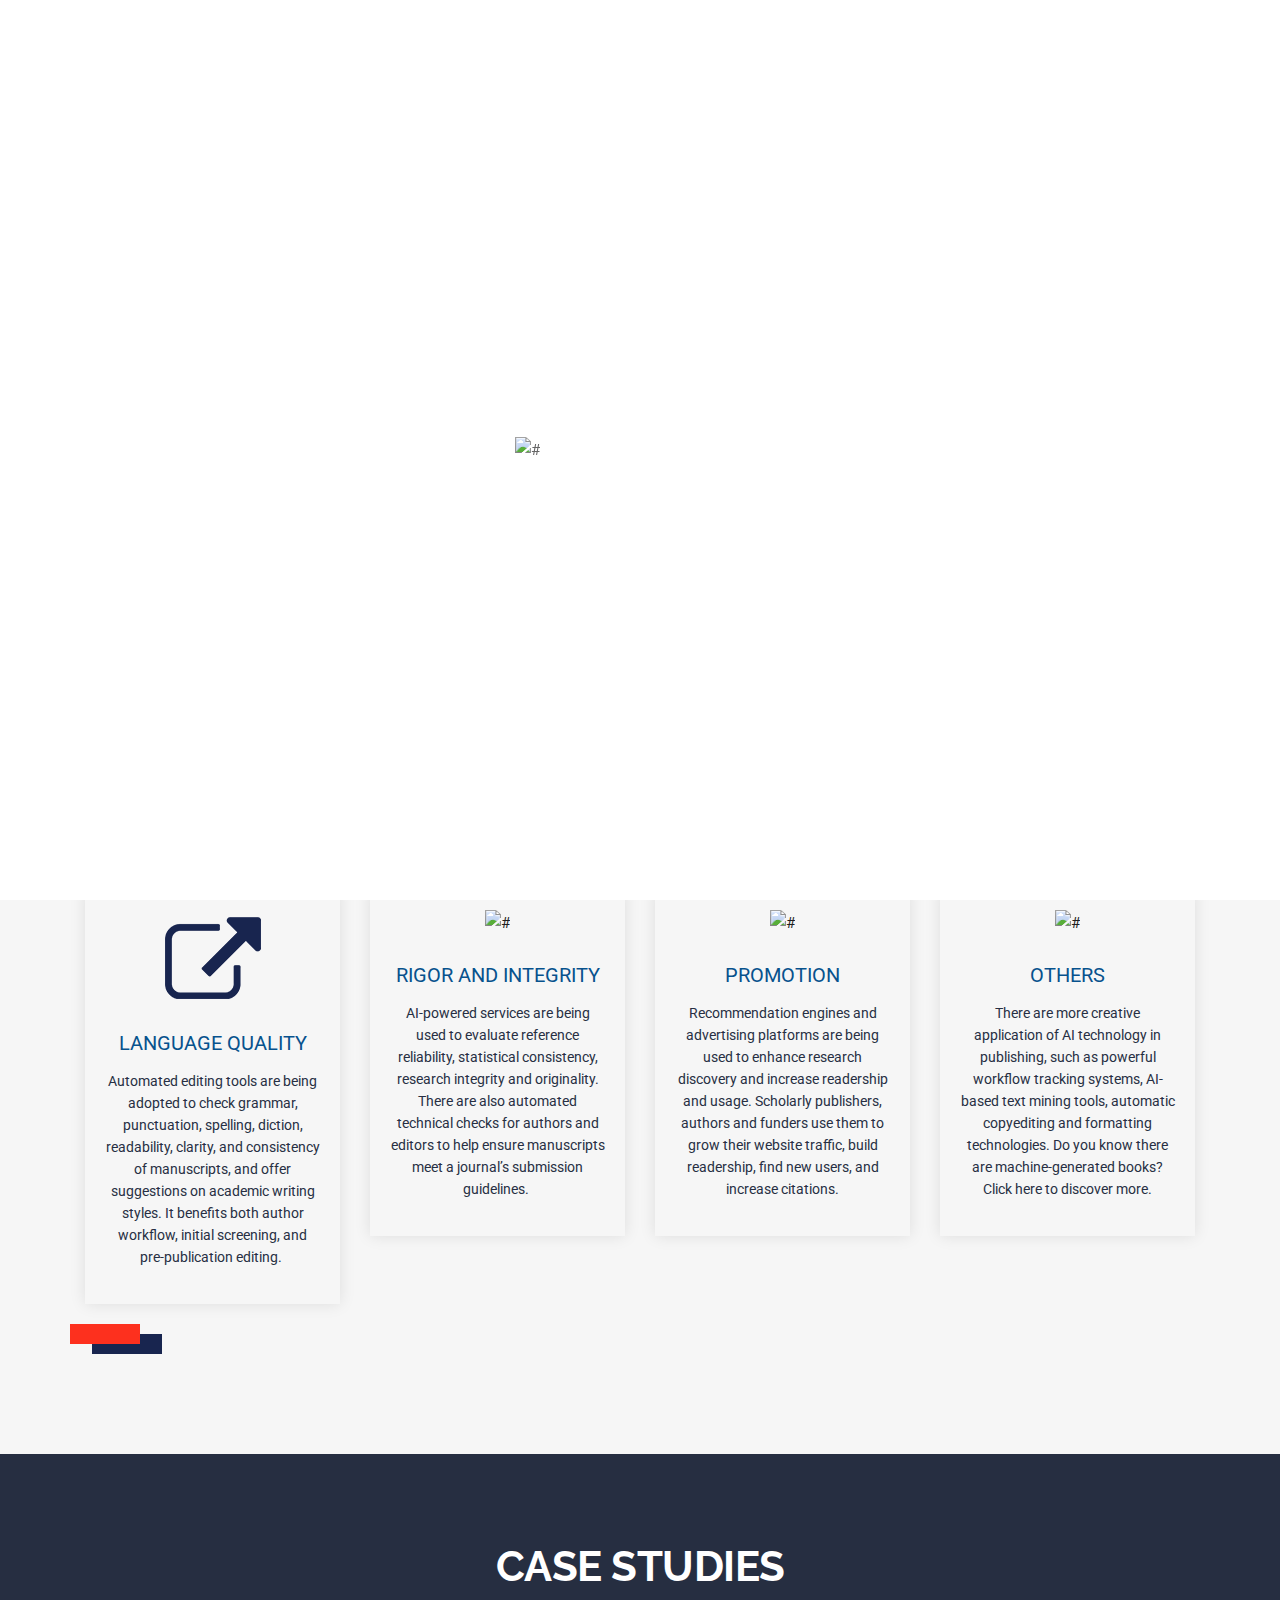
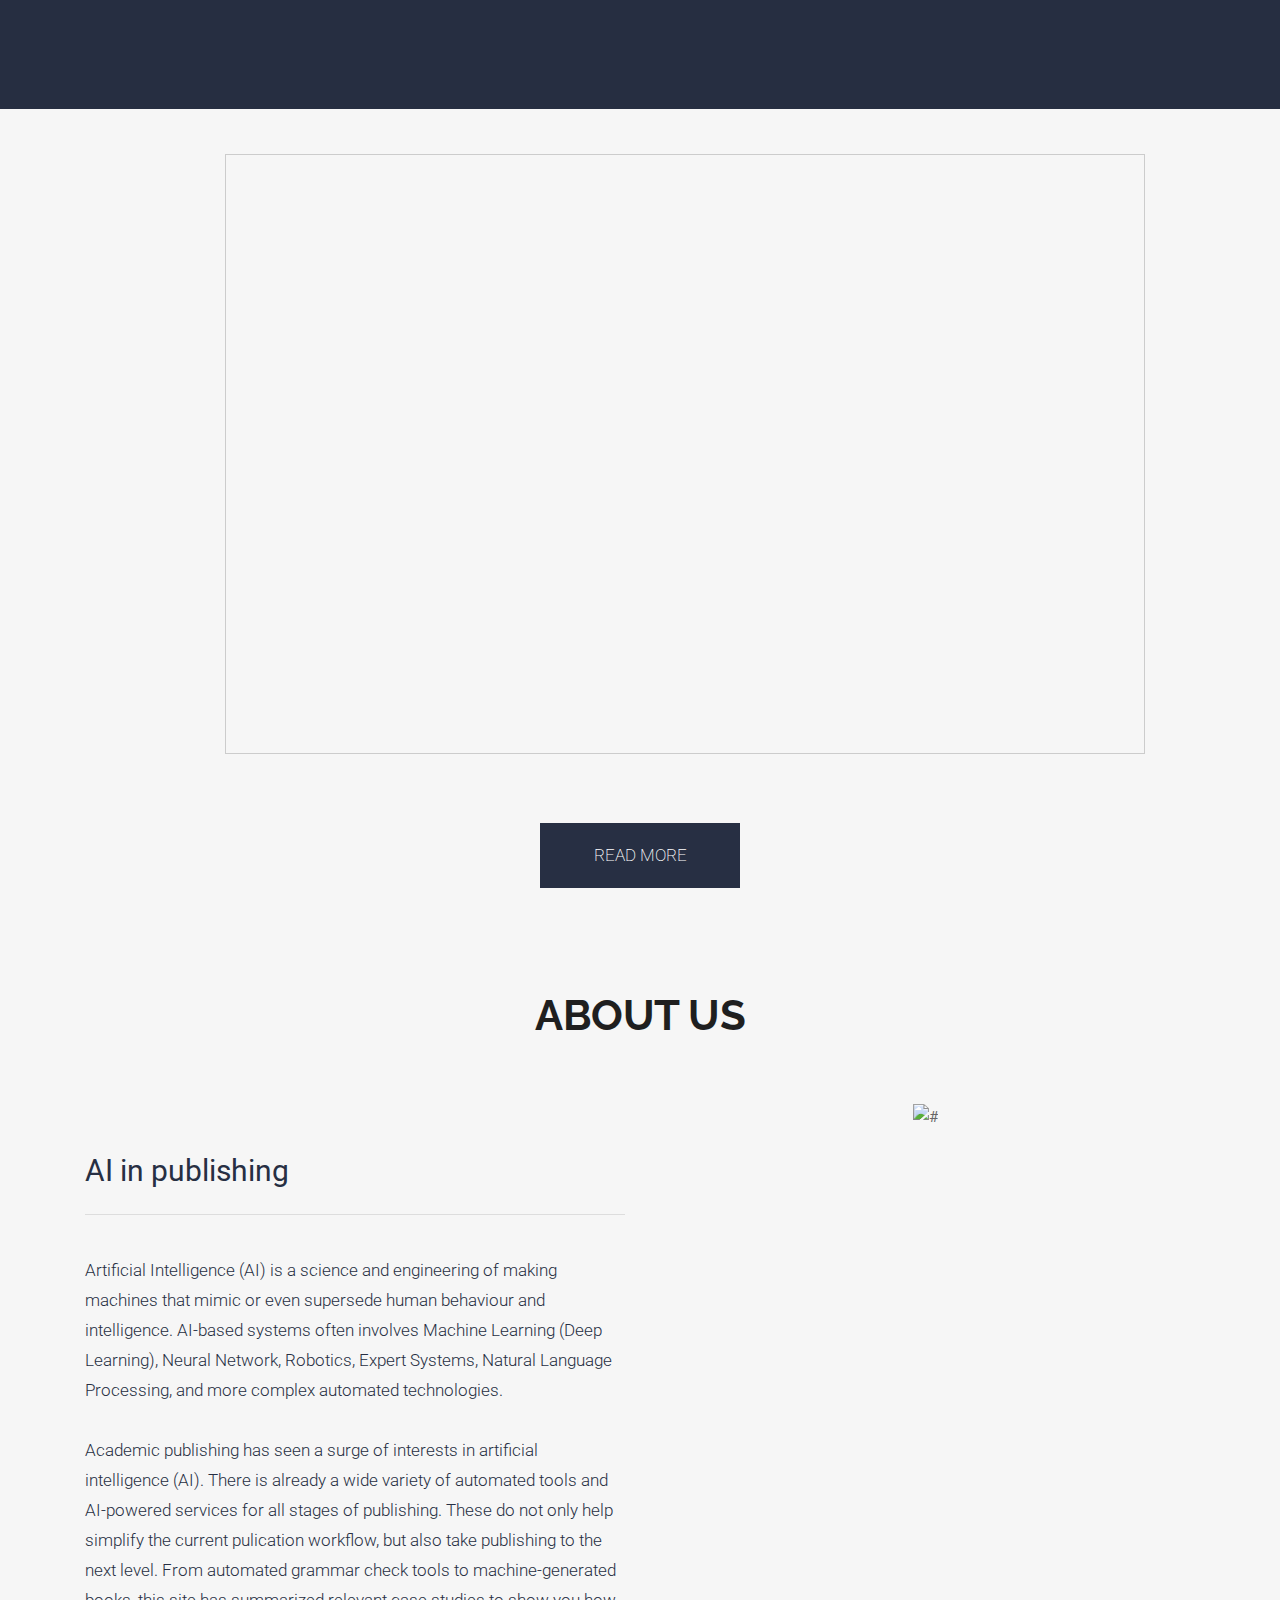
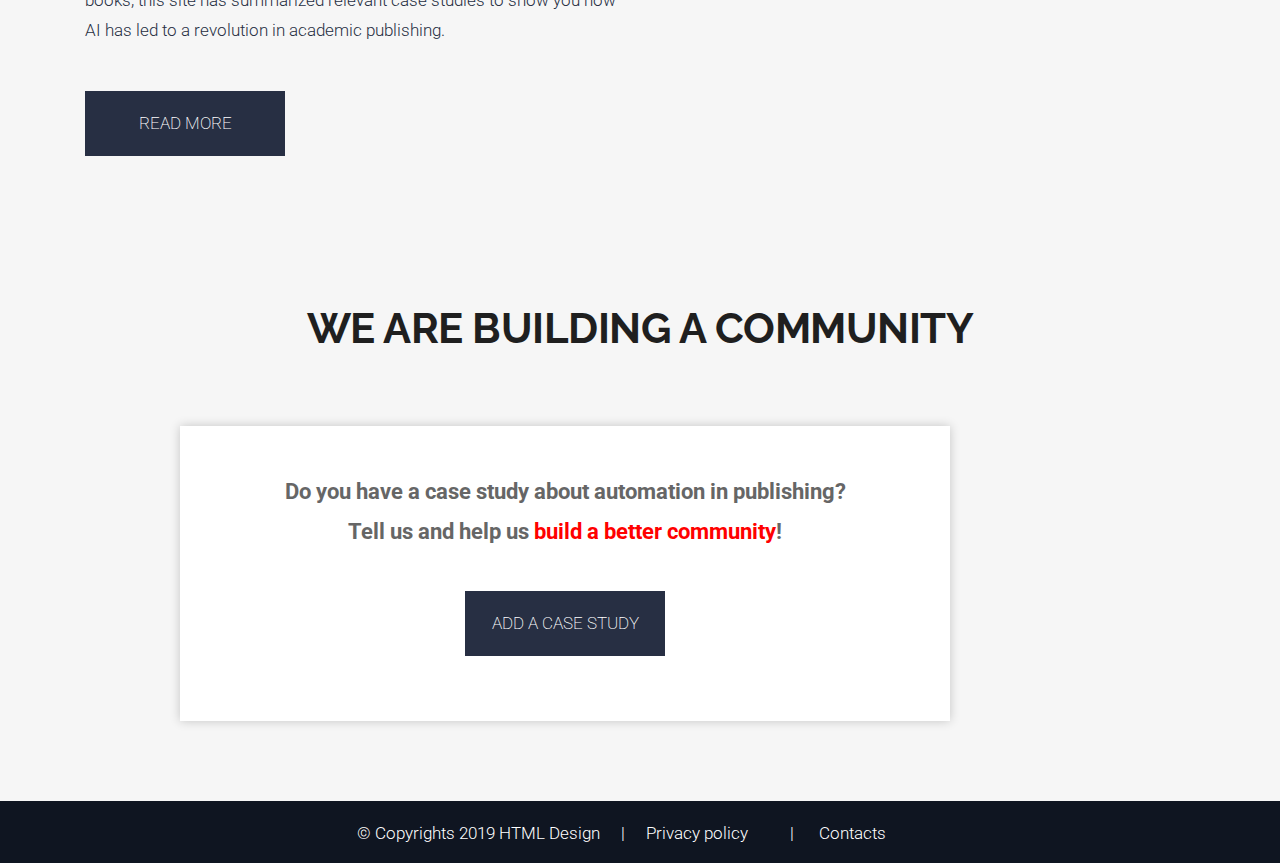
==== commit 7e3ce946: "Update index.html" ====
--- a/index.html
+++ b/index.html
@@ -311,7 +311,7 @@
             <div class="container">
                <div class="row">
                   <div class="col-12">
-                     <p class="crp">© Copyrights <a href="https://html.design" title="Free Website Templates">2019 HTML Design </a>| &emsp;Privacy policy &emsp;<a href="https://www.sage.com/en-gb/legal/privacy-and-cookies/https://www.sage.com/en-gb/legal/privacy-and-cookies/"><i class="fa fa-info-circle"></i></a>&emsp; | &emsp; Contacts&emsp; <a href="https://twitter.com/hashtag/publishingai"><i class="fa fa-twitter"></i></a> &emsp;  <a href="https://www.linkedin.com/groups/9070538/"><i class="fa fa-linkedin"></i></a></p>
+                     <p class="crp">© Copyrights <a href="https://html.design" title="Free Website Templates">2019 HTML Design &emsp;</a>| &emsp;Privacy policy &emsp;<a href="https://www.sage.com/en-gb/legal/privacy-and-cookies/https://www.sage.com/en-gb/legal/privacy-and-cookies/"><i class="fa fa-info-circle"></i></a>&emsp; | &emsp; Contacts&emsp; <a href="https://twitter.com/hashtag/publishingai"><i class="fa fa-twitter"></i></a> &emsp;  <a href="https://www.linkedin.com/groups/9070538/"><i class="fa fa-linkedin"></i></a></p>
 
                   </div>
                </div>
